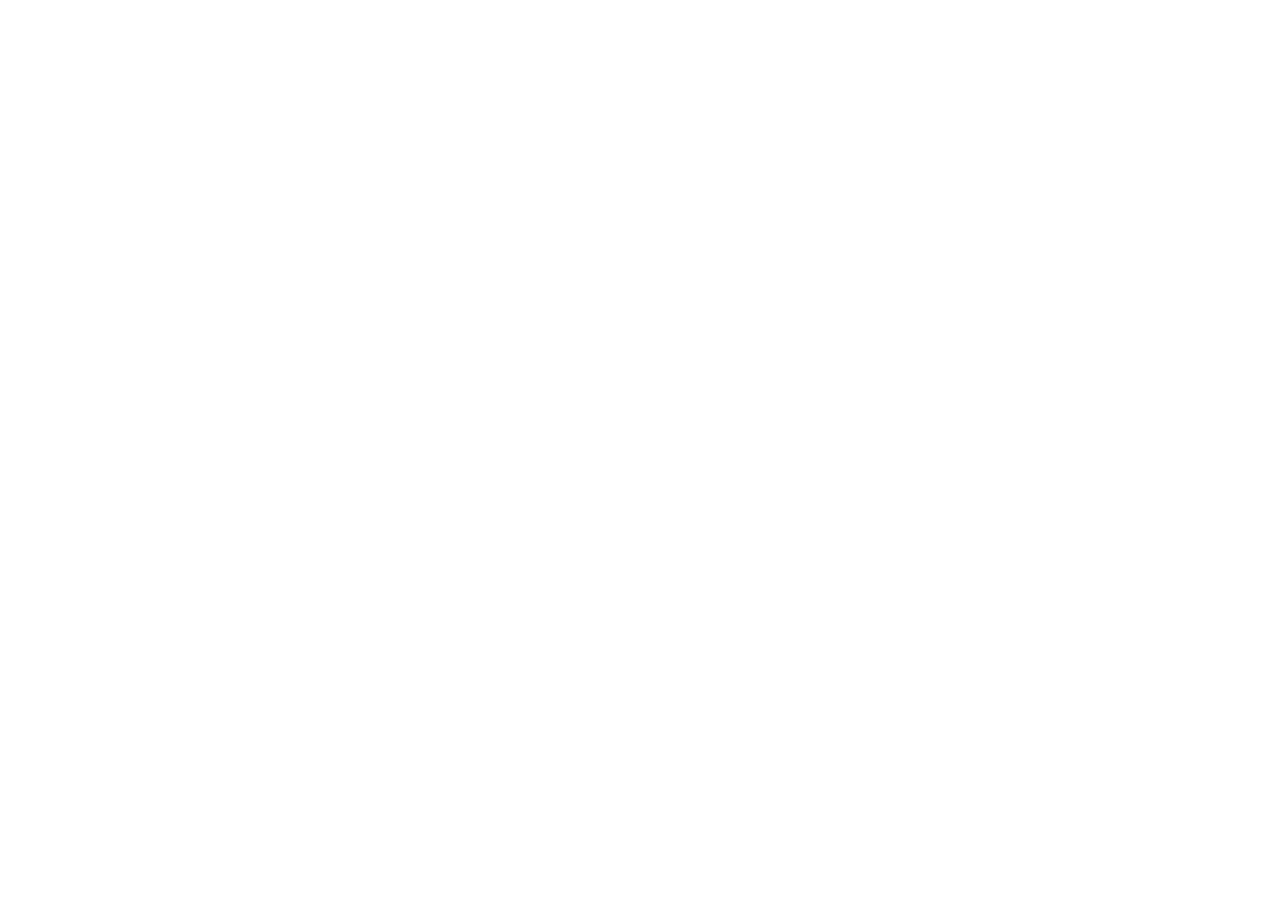
==== index.html @ 93d8f46b "Add files via upload" ====
<!DOCTYPE html>
<html>
<head>
  <!--
    If you are serving your web app in a path other than the root, change the
    href value below to reflect the base path you are serving from.

    The path provided below has to start and end with a slash "/" in order for
    it to work correctly.

    For more details:
    * https://developer.mozilla.org/en-US/docs/Web/HTML/Element/base

    This is a placeholder for base href that will be replaced by the value of
    the `--base-href` argument provided to `flutter build`.
  -->
  <base href="/">

  <meta charset="UTF-8">
  <meta content="IE=Edge" http-equiv="X-UA-Compatible">
  <meta name="description" content="A new Flutter project.">

  <!-- iOS meta tags & icons -->
  <meta name="apple-mobile-web-app-capable" content="yes">
  <meta name="apple-mobile-web-app-status-bar-style" content="black">
  <meta name="apple-mobile-web-app-title" content="website">
  <link rel="apple-touch-icon" href="icons/Icon-192.png">

  <!-- Favicon -->
  <link rel="icon" type="image/png" href="favicon.png"/>

  <title>website</title>
  <link rel="manifest" href="manifest.json">
</head>
<body>
  <script src="flutter_bootstrap.js" async></script>
</body>
</html>
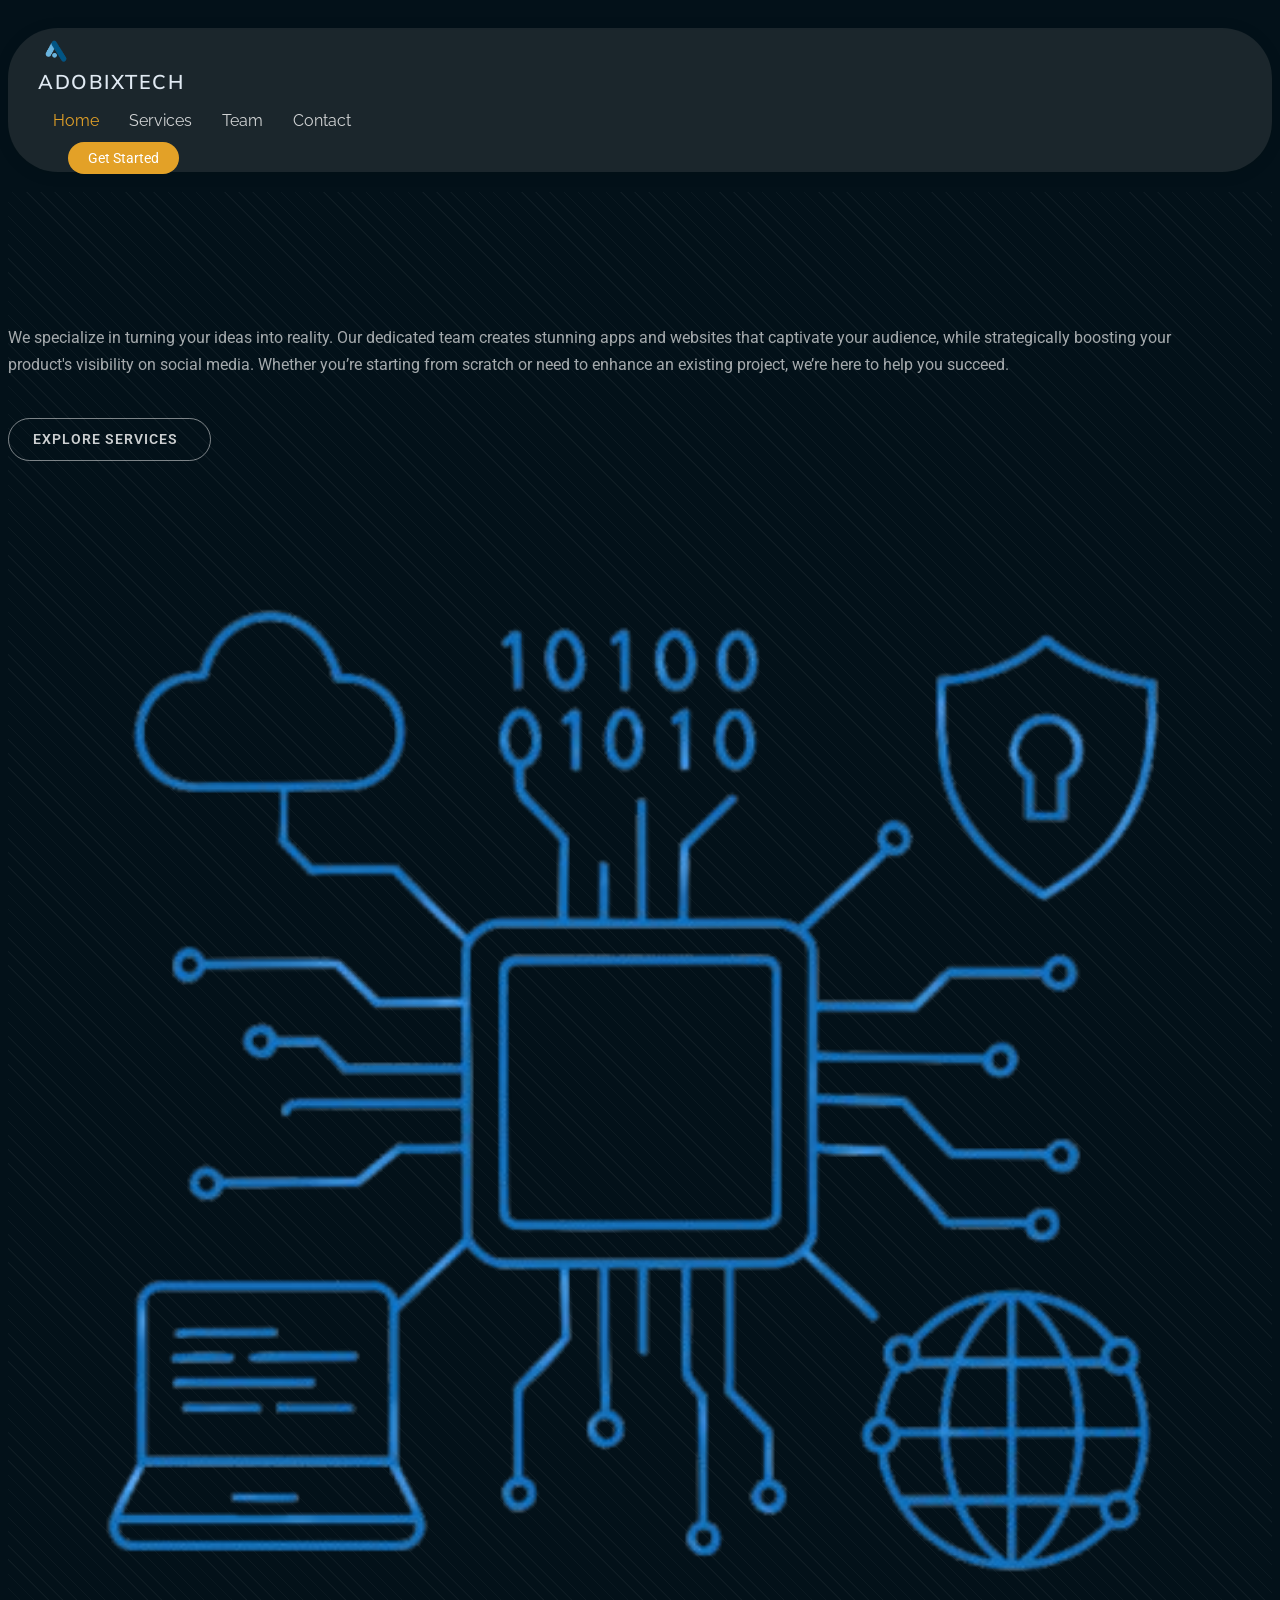
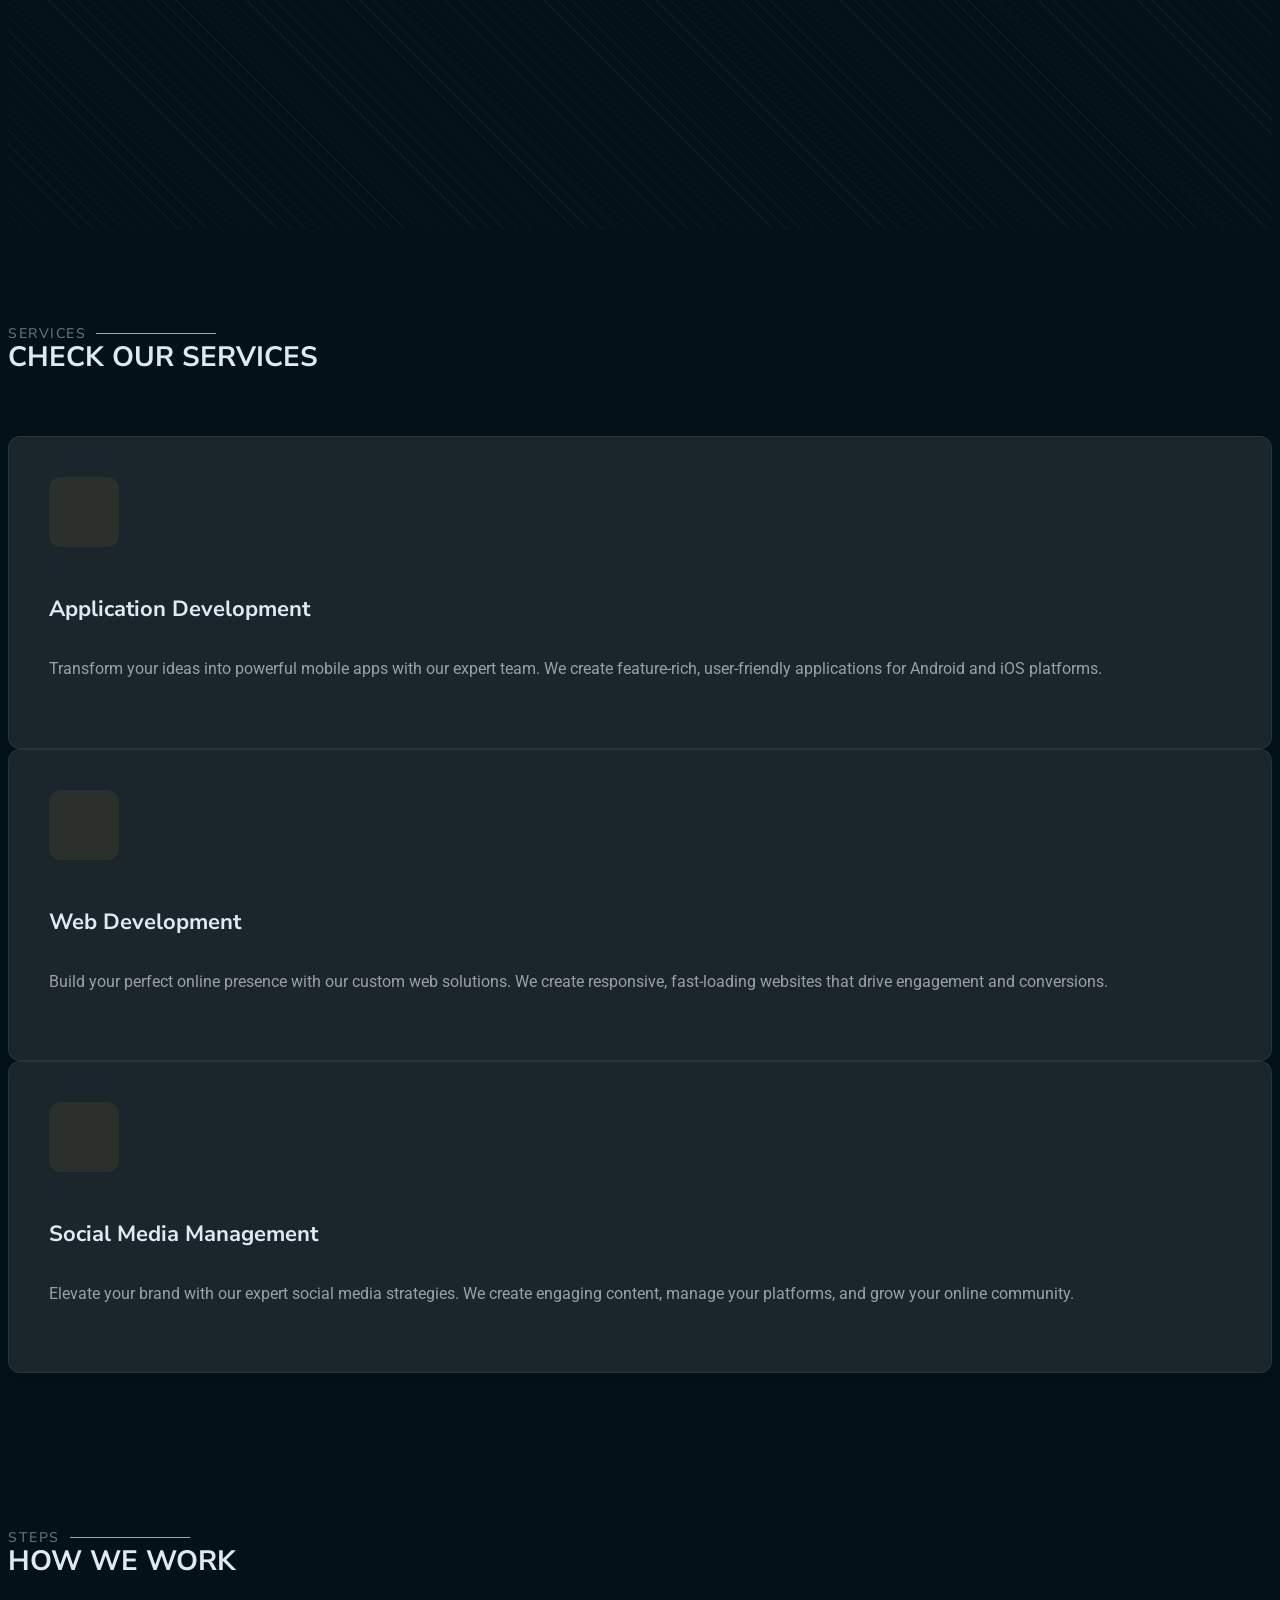
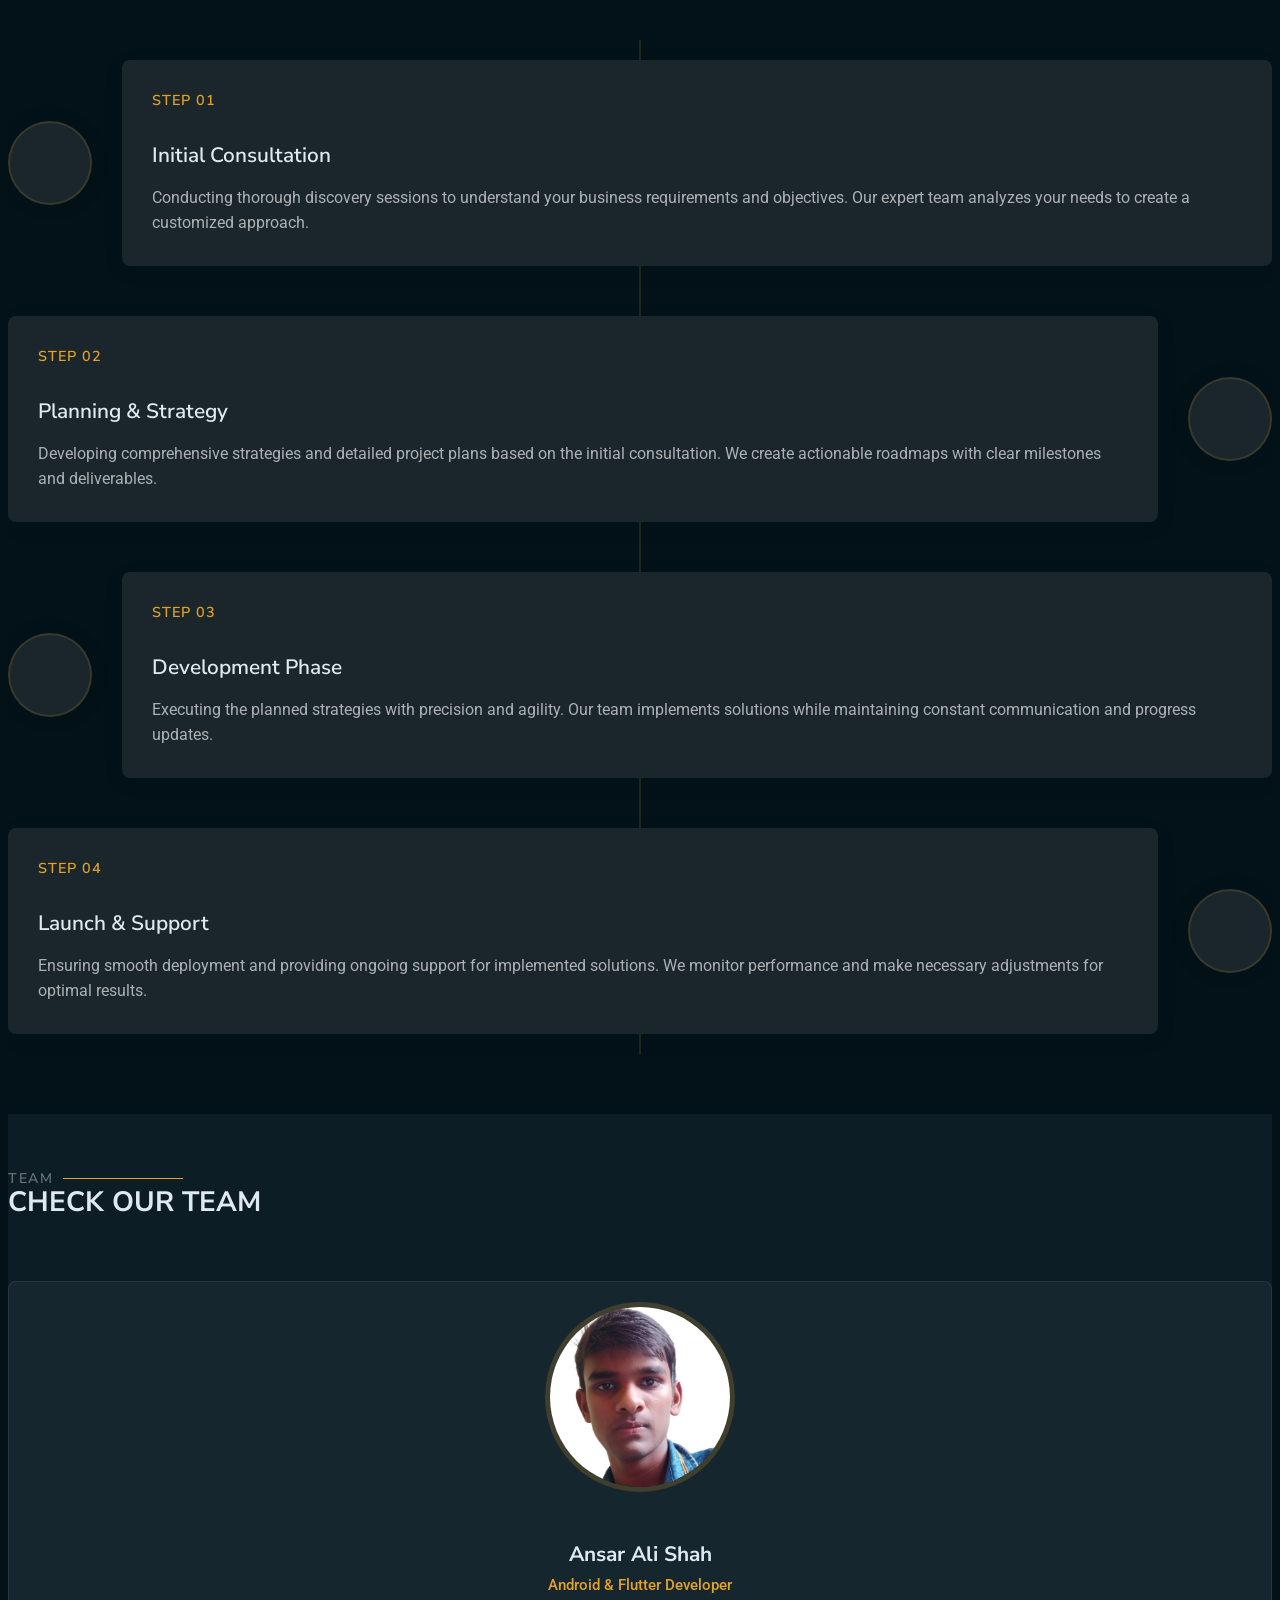
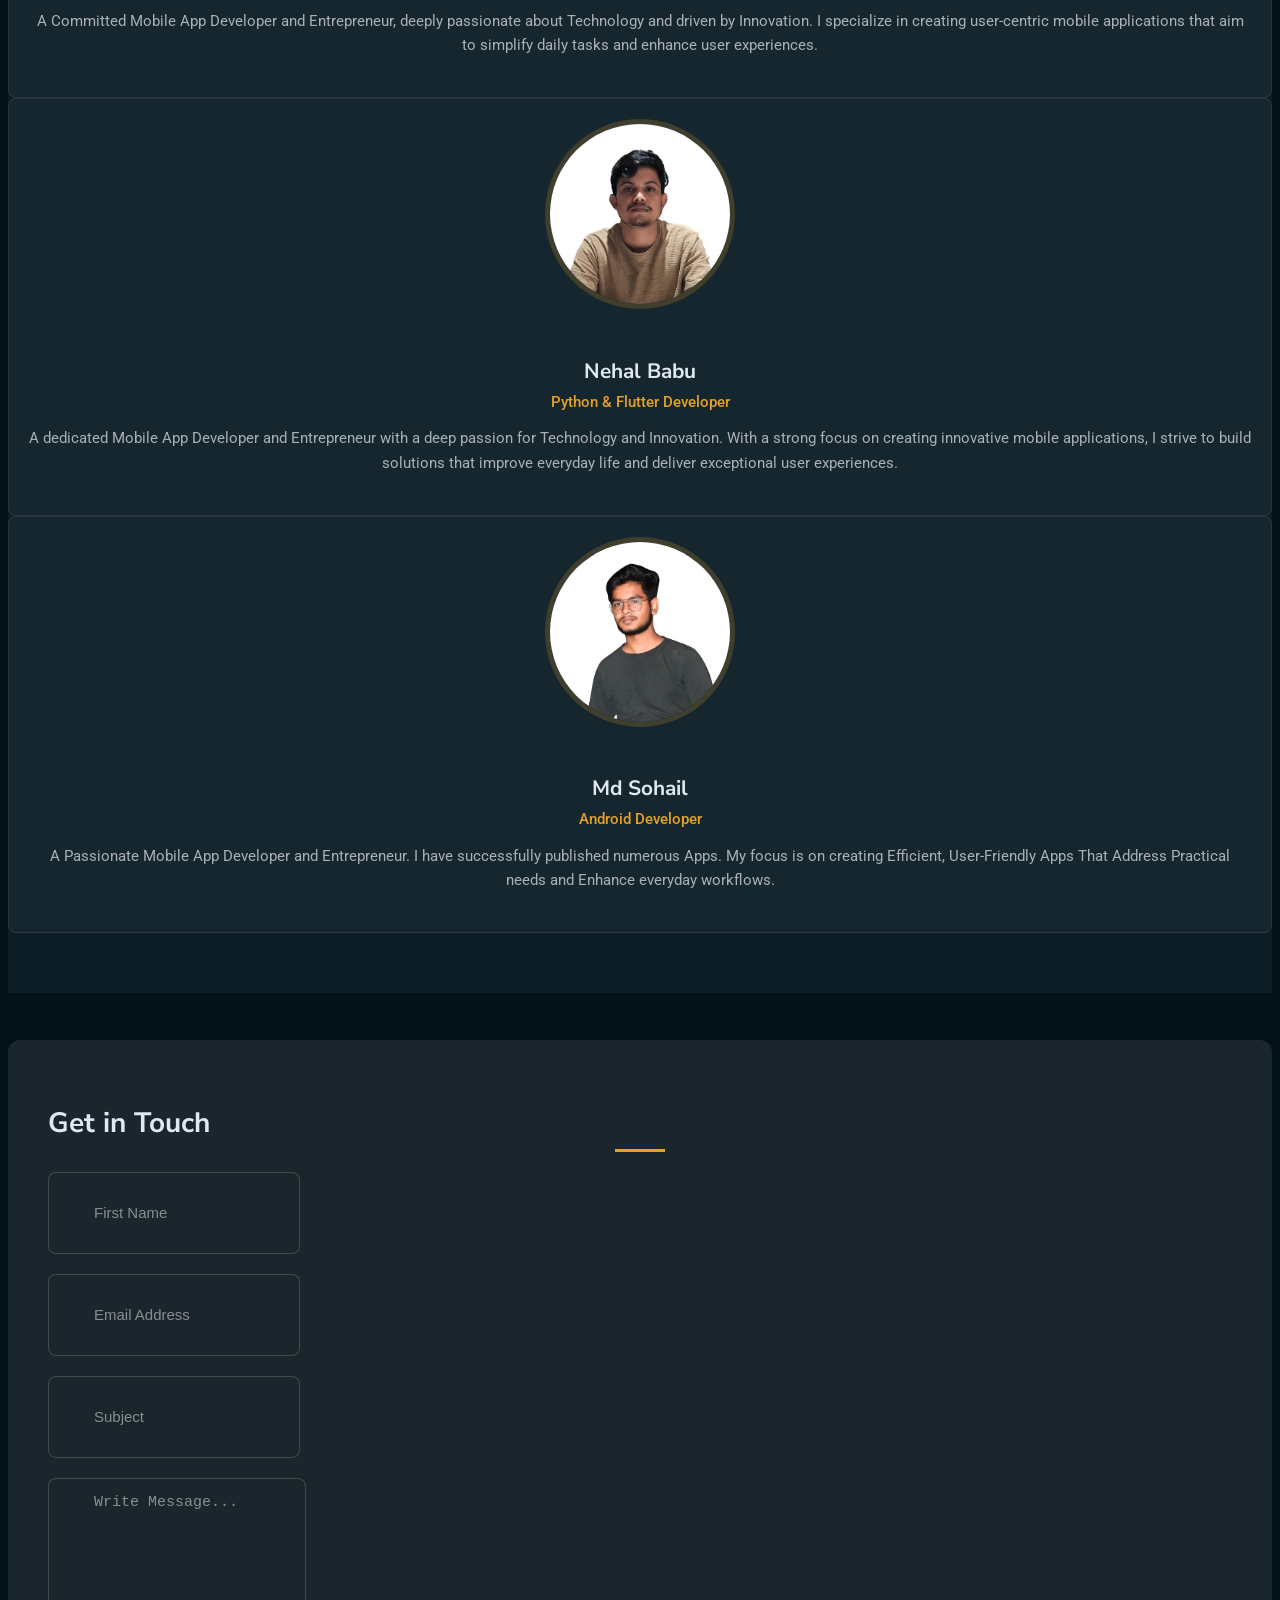
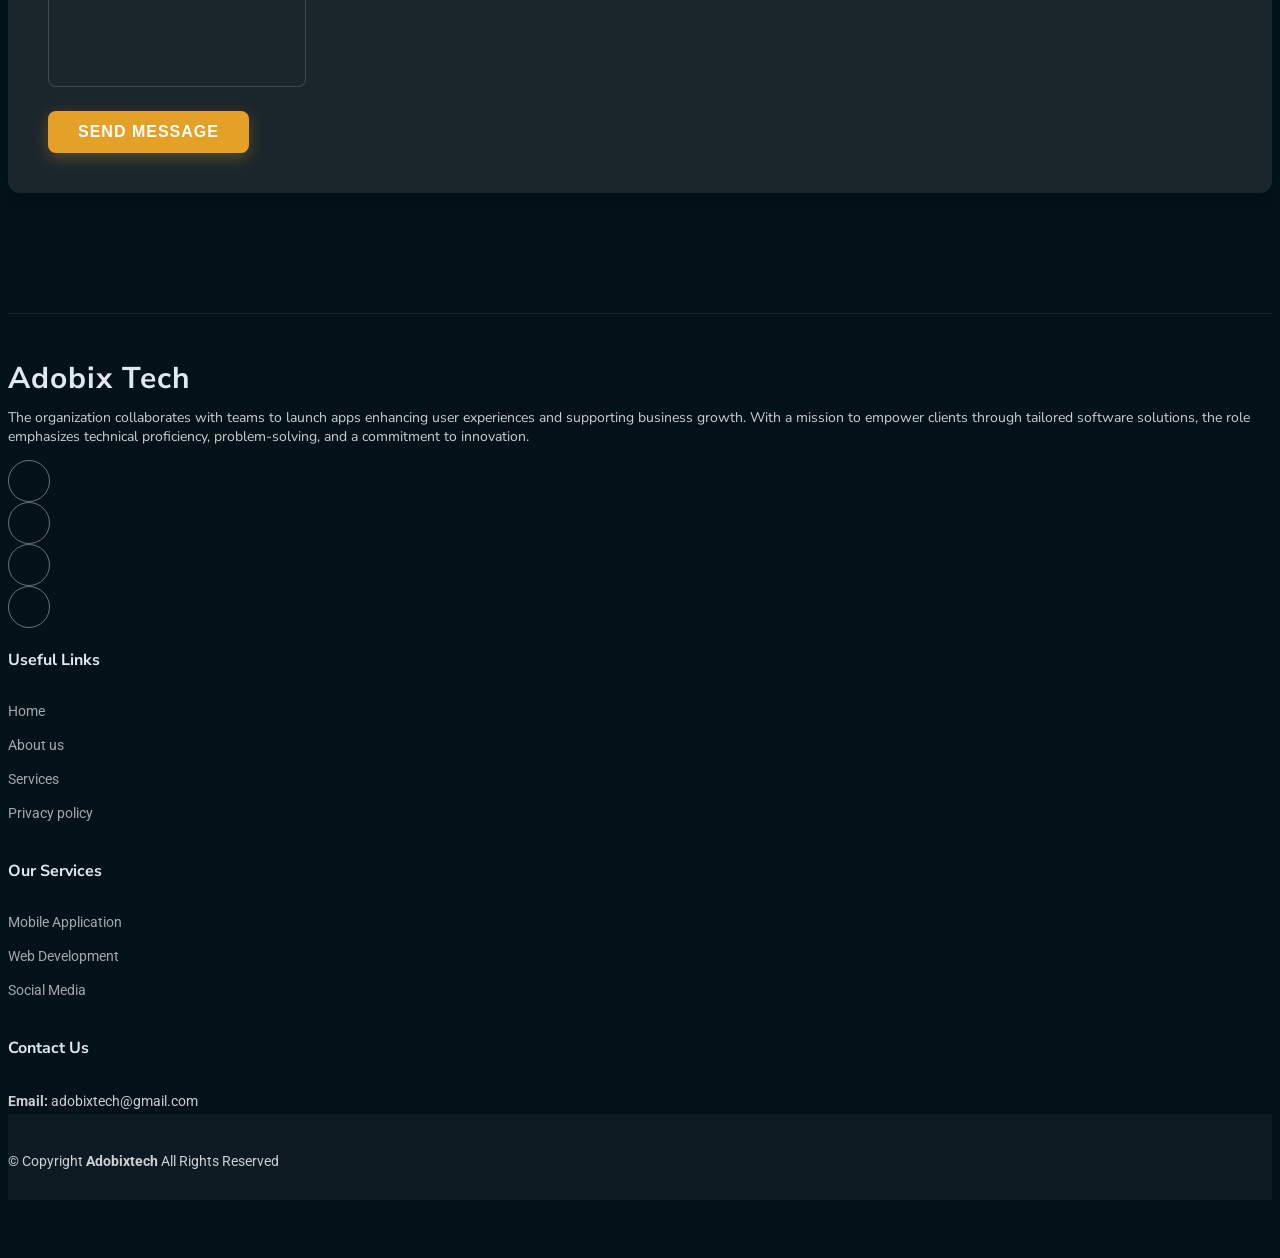
==== commit 8e0fdf0a: "Add files via upload" ====
--- a/index.html
+++ b/index.html
@@ -1,38 +1,400 @@
-<!DOCTYPE html>
-<html>
-<head>
-  <!--
-    If you are serving your web app in a path other than the root, change the
-    href value below to reflect the base path you are serving from.
-
-    The path provided below has to start and end with a slash "/" in order for
-    it to work correctly.
-
-    For more details:
-    * https://developer.mozilla.org/en-US/docs/Web/HTML/Element/base
-
-    This is a placeholder for base href that will be replaced by the value of
-    the `--base-href` argument provided to `flutter build`.
-  -->
-  <base href="/">
-
-  <meta charset="UTF-8">
-  <meta content="IE=Edge" http-equiv="X-UA-Compatible">
-  <meta name="description" content="A new Flutter project.">
-
-  <!-- iOS meta tags & icons -->
-  <meta name="apple-mobile-web-app-capable" content="yes">
-  <meta name="apple-mobile-web-app-status-bar-style" content="black">
-  <meta name="apple-mobile-web-app-title" content="website">
-  <link rel="apple-touch-icon" href="icons/Icon-192.png">
-
-  <!-- Favicon -->
-  <link rel="icon" type="image/png" href="favicon.png"/>
-
-  <title>website</title>
-  <link rel="manifest" href="manifest.json">
-</head>
-<body>
-  <script src="flutter_bootstrap.js" async></script>
-</body>
-</html>
+<!DOCTYPE html>
+<html lang="en">
+
+    <head>
+      <meta charset="utf-8">
+      <meta content="width=device-width, initial-scale=1.0" name="viewport">
+      <title>Index - Strategy Bootstrap Template</title>
+      <meta name="description" content="">
+      <meta name="keywords" content="">
+
+      <!-- Fonts -->
+      <link href="https://fonts.googleapis.com" rel="preconnect">
+      <link href="https://fonts.gstatic.com" rel="preconnect" crossorigin>
+      <link href="https://fonts.googleapis.com/css2?family=Roboto:ital,wght@0,100;0,300;0,400;0,500;0,700;0,900;1,100;1,300;1,400;1,500;1,700;1,900&family=Raleway:ital,wght@0,100;0,200;0,300;0,400;0,500;0,600;0,700;0,800;0,900;1,100;1,200;1,300;1,400;1,500;1,600;1,700;1,800;1,900&family=Nunito+Sans:ital,wght@0,200;0,300;0,400;0,600;0,700;0,800;0,900;1,200;1,300;1,400;1,600;1,700;1,800;1,900&display=swap" rel="stylesheet">
+
+      <!-- Vendor CSS Files -->
+      <link href="assets/vendor/bootstrap/css/bootstrap.min.css" rel="stylesheet">
+      <link href="assets/vendor/bootstrap-icons/bootstrap-icons.css" rel="stylesheet">
+      <link href="assets/vendor/aos/aos.css" rel="stylesheet">
+      <link href="assets/vendor/swiper/swiper-bundle.min.css" rel="stylesheet">
+      <link href="assets/vendor/glightbox/css/glightbox.min.css" rel="stylesheet">
+      <link href="assets/css/main.css" rel="stylesheet">
+
+    </head>
+
+    <body class="index-page">
+
+      <header id="header" class="header d-flex align-items-center fixed-top">
+          <div class="header-container container-fluid container-xl position-relative d-flex align-items-center justify-content-between">
+              <a href="index.html" class="logo d-flex align-items-center me-auto me-xl-0">
+                <!-- Uncomment the line below if you also wish to use an image logo -->
+                <img src="assets/img/logo.png" alt="">
+                <h1 class="sitename">Adobixtech</h1>
+              </a>
+              <nav id="navmenu" class="navmenu">
+                <ul>
+                  <li><a href="#hero" class="active">Home</a></li>
+                  <li><a href="#services">Services</a></li>
+                  <li><a href="#team">Team</a></li>
+                  <li><a href="#contact">Contact</a></li>
+                </ul>
+                <i class="mobile-nav-toggle d-xl-none bi bi-list"></i>
+              </nav>
+              <a class="btn-getstarted" href="#about">Get Started</a>
+          </div>
+      </header>
+
+      <main class="main">
+        <!-- Hero Section -->
+        <section id="hero" class="hero section">
+            <div class="container">
+              <div class="row">
+                <div class="col-lg-7 content-col" data-aos="fade-up">
+                  <div class="content">
+                    <div class="main-heading">
+                      <h1></h1>
+                    </div>
+                    <!--<div class="divider"></div>-->
+                    <div class="description">
+                      <p>We specialize in turning your ideas into reality. Our dedicated team creates stunning apps and websites that captivate your audience, while strategically boosting your product's visibility on social media. Whether you’re starting from scratch or need to enhance an existing project, we’re here to help you succeed.</p>
+                    </div>
+                    <div class="cta-button">
+                      <a href="#services" class="btn">
+                        <span>EXPLORE SERVICES</span>
+                        <i class="bi bi-arrow-right"></i>
+                      </a> 
+                    </div>  
+                  </div> 
+                </div>
+                <div class="col-lg-5" data-aos="zoom-out">
+                  <div class="visual-content">
+                    <div class="fluid-shape">
+                      <img src="assets/img/abstract/abstract-1.png" alt="Abstract Fluid Shape" class="fluid-img">
+                    </div>           
+                  </div>
+                </div>
+              </div>
+            </div>
+        </section><!-- /Hero Section -->
+
+        <!-- Start Services Section -->
+        <section id="services" class="services section">
+            <!-- Section Title -->
+            <div class="container section-title" data-aos="fade-up">
+              <h2>Services</h2>
+              <div><span>Check Our</span> <span class="description-title">Services</span></div>
+            </div><!-- End Section Title -->
+            <div class="container" data-aos="fade-up" data-aos-delay="100">
+              <div class="container">
+                <div class="row justify-content-center">
+                  <div class="col-lg-4 col-md-6" data-aos="fade-up" data-aos-delay="100">
+                    <div class="service-card">
+                      <div class="service-icon">
+                        <i class="bi bi-code-slash"></i>
+                      </div>
+                      <h3>
+                        <a href="#">Application Development</a>
+                      </h3>
+                      <p>Transform your ideas into powerful mobile apps with our expert team. We create feature-rich, user-friendly applications for Android and iOS platforms.</p>
+                
+                    </div>
+                  </div>
+
+                  <div class="col-lg-4 col-md-6" data-aos="fade-up" data-aos-delay="200">
+                    <div class="service-card">
+                      <div class="service-icon">
+                        <i class="bi bi-globe"></i>
+                      </div>
+                      <h3>
+                        <a href="#">Web Development</a>
+                      </h3>
+                      <p>Build your perfect online presence with our custom web solutions. We create responsive, fast-loading websites that drive engagement and conversions.</p>
+
+                    </div>
+                  </div>
+
+                  <div class="col-lg-4 col-md-6" data-aos="fade-up" data-aos-delay="300">
+                    <div class="service-card">
+                      <div class="service-icon">
+                        <i class="bi bi-megaphone"></i>
+                      </div>
+                      <h3>
+                        <a href="#">Social Media Management</a>
+                      </h3>
+                      <p>Elevate your brand with our expert social media strategies. We create engaging content, manage your platforms, and grow your online community.</p>
+                    
+                    </div>
+                  </div>
+                </div>
+              </div>
+            </div>
+        </section><!-- END /Services Section -->
+        
+        <section id="steps" class="steps section">
+          <!--How we Work Section Title -->
+              <div class="container section-title" data-aos="fade-up">
+                <h2>Steps</h2>
+                <div><span>How we</span> <span class="description-title">Work</span></div>
+              </div><!-- End Section Title -->
+              <div class="container" data-aos="fade-up" data-aos-delay="100">
+                <div class="steps-wrapper">
+                  <div class="step-item" data-aos="fade-right" data-aos-delay="200">
+                    <div class="step-content">
+                      <div class="step-icon">
+                        <i class="bi bi-lightbulb"></i>
+                      </div>
+                      <div class="step-info">
+                        <span class="step-number">Step 01</span>
+                        <h3>Initial Consultation</h3>
+                        <p>Conducting thorough discovery sessions to understand your business requirements and objectives. Our expert team analyzes your needs to create a customized approach.</p>
+                      </div>
+                    </div>
+                  </div><!-- End Step Item -->
+
+                  <div class="step-item" data-aos="fade-left" data-aos-delay="300">
+                    <div class="step-content">
+                      <div class="step-icon">
+                        <i class="bi bi-gear"></i>
+                      </div>
+                      <div class="step-info">
+                        <span class="step-number">Step 02</span>
+                        <h3>Planning &amp; Strategy</h3>
+                        <p>Developing comprehensive strategies and detailed project plans based on the initial consultation. We create actionable roadmaps with clear milestones and deliverables.</p>
+                      </div>
+                    </div>
+                  </div><!-- End Step Item -->
+
+                  <div class="step-item" data-aos="fade-right" data-aos-delay="400">
+                    <div class="step-content">
+                      <div class="step-icon">
+                        <i class="bi bi-bar-chart"></i>
+                      </div>
+                      <div class="step-info">
+                        <span class="step-number">Step 03</span>
+                        <h3>Development Phase</h3>
+                        <p>Executing the planned strategies with precision and agility. Our team implements solutions while maintaining constant communication and progress updates.</p>
+                      </div>
+                    </div>
+                  </div><!-- End Step Item -->
+
+                  <div class="step-item" data-aos="fade-left" data-aos-delay="500">
+                    <div class="step-content">
+                      <div class="step-icon">
+                        <i class="bi bi-check2-circle"></i>
+                      </div>
+                      <div class="step-info">
+                        <span class="step-number">Step 04</span>
+                        <h3>Launch &amp; Support</h3>
+                        <p>Ensuring smooth deployment and providing ongoing support for implemented solutions. We monitor performance and make necessary adjustments for optimal results.</p>
+                      </div>
+                    </div>
+                  </div><!-- End Step Item -->
+
+                </div>
+
+              </div>
+        </section><!-- How we Work /Steps Section -->
+
+        <!-- Team Section -->
+        <section id="team" class="team section light-background">
+            <!-- Section Title -->
+            <div class="container section-title" data-aos="fade-up">
+              <h2>Team</h2>
+              <div><span>Check Our</span> <span class="description-title">Team</span></div>
+            </div><!-- End Section Title -->
+            <div class="container" data-aos="fade-up" data-aos-delay="100">
+                <div class="row gy-4 justify-content-center"> <!-- Added justify-content-center -->
+                  
+                  <!-- Team Member 1 -->
+                  <div class="col-lg-6" data-aos="fade-up" data-aos-delay="100">
+                    <div class="team-member">
+                      <div class="member-img">
+                        <img src="assets/img/person/ansar.jpeg" class="img-fluid" alt="Ansar Ali Shah" loading="lazy">
+                      </div>
+                      <div class="member-info">
+                        <h4>Ansar Ali Shah</h4>
+                        <span>Android & Flutter Developer</span>
+                        <p>A Committed Mobile App Developer and Entrepreneur, deeply passionate about Technology and driven by Innovation. I specialize in creating user-centric mobile applications that aim to simplify daily tasks and enhance user experiences.</p>
+                      
+                      </div>
+                    </div>
+                  </div><!-- End Team Member -->
+
+                  <!-- Team Member 2 -->
+                  <div class="col-lg-6" data-aos="fade-up" data-aos-delay="200">
+                    <div class="team-member">
+                      <div class="member-img">
+                        <img src="assets/img/person/nihal.jpeg" class="img-fluid" alt="Nehal Babu" loading="lazy">
+                      </div>
+                      <div class="member-info">
+                        <h4>Nehal Babu</h4>
+                        <span>Python & Flutter Developer</span>
+                        <p>A dedicated Mobile App Developer and Entrepreneur with a deep passion for Technology and Innovation. With a strong focus on creating innovative mobile applications, I strive to build solutions that improve everyday life and deliver exceptional user experiences.</p>
+                    
+                      </div>
+                    </div>
+                  </div><!-- End Team Member -->
+
+                  <!-- Team Member 3 -->
+                  <div class="col-lg-6" data-aos="fade-up" data-aos-delay="300">
+                    <div class="team-member">
+                      <div class="member-img">
+                        <img src="assets/img/person/sohil.jpeg" class="img-fluid" alt="Md Sohail" loading="lazy">
+                      </div>
+                      <div class="member-info">
+                        <h4>Md Sohail</h4>
+                        <span>Android Developer</span>
+                        <p>A Passionate Mobile App Developer and Entrepreneur. I have successfully published numerous Apps. My focus is on creating Efficient, User-Friendly Apps That Address Practical needs and Enhance everyday workflows.</p>
+                      
+                      </div>
+                    </div>
+                  </div><!-- End Team Member -->
+                  
+                </div>
+            </div>
+        </section><!-- /Team Section -->
+
+        <!-- Contact Section -->
+        <section id="contact" class="contact section">
+        <!-- Section Title -->
+            <div class="container section-title" data-aos="fade-up">
+            
+            </div><!-- End Section Title -->
+            <!-- Contact Form Section (Overlapping) -->
+            <div class="container form-container-overlap" style="padding-top: 77px;">
+              <div class="row justify-content-center" data-aos="fade-up" data-aos-delay="300">
+                <div class="col-lg-10">
+                  <div class="contact-form-wrapper">
+                    <h2 class="text-center mb-4">Get in Touch</h2>
+
+                    <form action="forms/contact.php" method="post" class="php-email-form">
+                      <div class="row g-3">
+                        <div class="col-md-6">
+                          <div class="form-group">
+                            <div class="input-with-icon">
+                              <i class="bi bi-person"></i>
+                              <input type="text" class="form-control" name="name" placeholder="First Name" required="">
+                            </div>
+                          </div>
+                        </div>
+
+                        <div class="col-md-6">
+                          <div class="form-group">
+                            <div class="input-with-icon">
+                              <i class="bi bi-envelope"></i>
+                              <input type="email" class="form-control" name="email" placeholder="Email Address" required="">
+                            </div>
+                          </div>
+                        </div>
+
+                        <div class="col-md-12">
+                          <div class="form-group">
+                            <div class="input-with-icon">
+                              <i class="bi bi-text-left"></i>
+                              <input type="text" class="form-control" name="sbject" placeholder="Subject" required="">
+                            </div>
+                          </div>
+                        </div>
+
+                        <div class="col-12">
+                          <div class="form-group">
+                            <div class="input-with-icon">
+                              <i class="bi bi-chat-dots message-icon"></i>
+                              <textarea class="form-control" name="message" placeholder="Write Message..." style="height: 180px" required=""></textarea>
+                            </div>
+                          </div>
+                        </div>
+
+                        <div class="col-12">
+                          <div class="loading">Loading</div>
+                          <div class="error-message"></div>
+                          <div class="sent-message">Your message has been sent. Thank you!</div>
+                        </div>
+
+                        <div class="col-12 text-center">
+                          <button type="submit" class="btn btn-primary btn-submit">SEND MESSAGE</button>
+                        </div>
+                      </div>
+                    </form>
+                  </div>
+                </div>
+              </div>
+
+            </div>
+        </section><!-- /Contact Section -->
+      </main>
+
+
+      <footer id="footer" class="footer">
+          <div class="container footer-top">
+            <div class="row gy-4">
+              <div class="col-lg-5 col-md-12 footer-about">
+                <a href="index.html" class="logo d-flex align-items-center">
+                  <span class="sitename">Adobix Tech</span>
+                </a>
+                <p>The organization collaborates with teams to launch apps enhancing user experiences and supporting business growth. With a mission to empower clients through tailored software solutions, the role emphasizes technical proficiency, problem-solving, and a commitment to innovation.</p>
+                <div class="social-links d-flex mt-4">
+                  <a href="https://x.com/adobixtech" target ="blank"><i class="bi bi-twitter-x"></i></a>
+                  <a href="" target ="blank"><i class="bi bi-facebook" ></i></a>
+                  <a href="https://www.instagram.com/adobixtech" target ="blank"><i class="bi bi-instagram"></i></a>
+                  <a href="https://www.linkedin.com/in/adobix-tech" target ="blank"><i class="bi bi-linkedin"></i></a>
+                </div>
+              </div>
+
+              <div class="col-lg-2 col-6 footer-links">
+                <h4>Useful Links</h4>
+                <ul>
+                  <li><a href="#">Home</a></li>
+                  <li><a href="#">About us</a></li>
+                  <li><a href="#">Services</a></li>
+                  <!--<li><a href="#">Terms of service</a></li>-->
+                  <li><a href="#">Privacy policy</a></li>
+                </ul>
+              </div>
+
+              <div class="col-lg-2 col-6 footer-links">
+                <h4>Our Services</h4>
+                <ul>
+                  <li><a href="#">Mobile Application</a></li>
+                  <li><a href="#">Web Development</a></li>
+                  <li><a href="#">Social Media</a></li>
+                  <!--<li><a href="#">Marketing</a></li>-->
+                  <!--<li><a href="#">Graphic Design</a></li>-->
+                </ul>
+              </div> 
+
+              <div class="col-lg-3 col-md-12 footer-contact text-center text-md-start">
+                <h4>Contact Us</h4>
+                <!-- <p class="mt-4"><strong>Phone:</strong> <span>+91 9576338282</span></p> -->
+                <p><strong>Email:</strong> <span>adobixtech@gmail.com</span></p>
+              </div>
+
+            </div>
+          </div>
+          <div class="container copyright text-center mt-4">
+            <p>© <span>Copyright</span> <strong class="px-1 sitename">Adobixtech</strong> <span>All Rights Reserved</span></p>
+            <div class="credits">
+          
+            </div>
+          </div>
+      </footer>
+
+      <!-- Scroll Top -->
+      <a href="#" id="scroll-top" class="scroll-top d-flex align-items-center justify-content-center"><i class="bi bi-arrow-up-short"></i></a>
+
+      <!-- Vendor JS Files -->
+      <script src="assets/vendor/bootstrap/js/bootstrap.bundle.min.js"></script>
+      <script src="assets/vendor/php-email-form/validate.js"></script>
+      <script src="assets/vendor/aos/aos.js"></script>
+      <script src="assets/vendor/swiper/swiper-bundle.min.js"></script>
+      <script src="assets/vendor/glightbox/js/glightbox.min.js"></script>
+      <script src="assets/vendor/imagesloaded/imagesloaded.pkgd.min.js"></script>
+      <script src="assets/vendor/isotope-layout/isotope.pkgd.min.js"></script>
+
+      <!-- Main JS File -->
+      <script src="assets/js/main.js"></script>
+
+    </body>
+
+</html>
--- a/assets/css/main.css
+++ b/assets/css/main.css
@@ -0,0 +1,4020 @@
+/**
+* Template Name: Strategy
+* Template URL: https://bootstrapmade.com/strategy-bootstrap-agency-template/
+* Updated: May 09 2025 with Bootstrap v5.3.6
+* Author: BootstrapMade.com
+* License: https://bootstrapmade.com/license/
+*/
+
+/*--------------------------------------------------------------
+# Font & Color Variables
+# Help: https://bootstrapmade.com/color-system/
+--------------------------------------------------------------*/
+/* Fonts */
+:root {
+  --default-font: "Roboto",  system-ui, -apple-system, "Segoe UI", Roboto, "Helvetica Neue", Arial, "Noto Sans", "Liberation Sans", sans-serif, "Apple Color Emoji", "Segoe UI Emoji", "Segoe UI Symbol", "Noto Color Emoji";
+  --heading-font: "Nunito Sans",  sans-serif;
+  --nav-font: "Raleway",  sans-serif;
+}
+
+/* Global Colors - The following color variables are used throughout the website. Updating them here will change the color scheme of the entire website */
+:root { 
+  --background-color: #031119; /* Background color for the entire website, including individual sections */
+  --default-color: rgba(255, 255, 255, 0.8); /* Default color used for the majority of the text content across the entire website */
+  --heading-color: #e0e9f2; /* Color for headings, subheadings and title throughout the website */
+  --accent-color: #e3a127; /* Accent color that represents your brand on the website. It's used for buttons, links, and other elements that need to stand out */
+  --surface-color: #1b262c; /* The surface color is used as a background of boxed elements within sections, such as cards, icon boxes, or other elements that require a visual separation from the global background. */
+  --contrast-color: #ffffff; /* Contrast color for text, ensuring readability against backgrounds of accent, heading, or default colors. */
+}
+
+/* Nav Menu Colors - The following color variables are used specifically for the navigation menu. They are separate from the global colors to allow for more customization options */
+:root {
+  --nav-color: rgba(255, 255, 255, 0.8);  /* The default color of the main navmenu links */
+  --nav-hover-color: #e3a127; /* Applied to main navmenu links when they are hovered over or active */
+  --nav-mobile-background-color: #29343a; /* Used as the background color for mobile navigation menu */
+  --nav-dropdown-background-color: #29343a; /* Used as the background color for dropdown items that appear when hovering over primary navigation items */
+  --nav-dropdown-color: rgba(255, 255, 255, 0.8); /* Used for navigation links of the dropdown items in the navigation menu. */
+  --nav-dropdown-hover-color: #e3a127; /* Similar to --nav-hover-color, this color is applied to dropdown navigation links when they are hovered over. */
+}
+
+/* Color Presets - These classes override global colors when applied to any section or element, providing reuse of the sam color scheme. */
+
+.light-background {
+  --background-color: #0d1d26;
+  --surface-color: #16262f;
+}
+
+.dark-background {
+  --background-color: #060606;
+  --default-color: #ffffff;
+  --heading-color: #ffffff;
+  --surface-color: #252525;
+  --contrast-color: #ffffff;
+}
+
+/* Smooth scroll */
+:root {
+  scroll-behavior: smooth;
+}
+
+/*--------------------------------------------------------------
+# General Styling & Shared Classes
+--------------------------------------------------------------*/
+body {
+  color: var(--default-color);
+  background-color: var(--background-color);
+  font-family: var(--default-font);
+}
+
+a {
+  color: var(--accent-color);
+  text-decoration: none;
+  transition: 0.3s;
+}
+
+a:hover {
+  color: color-mix(in srgb, var(--accent-color), transparent 25%);
+  text-decoration: none;
+}
+
+h1,
+h2,
+h3,
+h4,
+h5,
+h6 {
+  color: var(--heading-color);
+  font-family: var(--heading-font);
+}
+
+/* PHP Email Form Messages
+------------------------------*/
+.php-email-form .error-message {
+  display: none;
+  background: #df1529;
+  color: #ffffff;
+  text-align: left;
+  padding: 15px;
+  margin-bottom: 24px;
+  font-weight: 600;
+}
+
+.php-email-form .sent-message {
+  display: none;
+  color: #ffffff;
+  background: #059652;
+  text-align: center;
+  padding: 15px;
+  margin-bottom: 24px;
+  font-weight: 600;
+}
+
+.php-email-form .loading {
+  display: none;
+  background: var(--surface-color);
+  text-align: center;
+  padding: 15px;
+  margin-bottom: 24px;
+}
+
+.php-email-form .loading:before {
+  content: "";
+  display: inline-block;
+  border-radius: 50%;
+  width: 24px;
+  height: 24px;
+  margin: 0 10px -6px 0;
+  border: 3px solid var(--accent-color);
+  border-top-color: var(--surface-color);
+  animation: php-email-form-loading 1s linear infinite;
+}
+
+@keyframes php-email-form-loading {
+  0% {
+    transform: rotate(0deg);
+  }
+
+  100% {
+    transform: rotate(360deg);
+  }
+}
+
+/*--------------------------------------------------------------
+# Global Header
+--------------------------------------------------------------*/
+.header {
+  --background-color: rgba(255, 255, 255, 0);
+  color: var(--default-color);
+  background-color: var(--background-color);
+  padding: 20px 0;
+  transition: all 0.5s;
+  z-index: 997;
+}
+
+.header .header-container {
+  background: var(--surface-color);
+  border-radius: 50px;
+  padding: 5px 25px 5px 30px;
+  box-shadow: 0px 2px 15px rgba(0, 0, 0, 0.1);
+}
+
+.header .logo {
+  line-height: 1;
+}
+
+.header .logo img {
+  max-height: 36px;
+  margin-right: 8px;
+}
+
+.header .logo h1 {
+  font-size: 20px;
+  margin: 0;
+  font-weight: 600;
+  text-transform: uppercase;
+  letter-spacing: 1.5px;
+  color: var(--heading-color);
+}
+
+.header .btn-getstarted,
+.header .btn-getstarted:focus {
+  color: var(--contrast-color);
+  background: var(--accent-color);
+  font-size: 14px;
+  padding: 8px 20px;
+  margin: 0 0 0 30px;
+  border-radius: 50px;
+  transition: 0.3s;
+}
+
+.header .btn-getstarted:hover,
+.header .btn-getstarted:focus:hover {
+  color: var(--contrast-color);
+  background: color-mix(in srgb, var(--accent-color), transparent 15%);
+}
+
+@media (max-width: 1200px) {
+  .header {
+    padding-top: 10px;
+  }
+
+  .header .header-container {
+    margin-left: 10px;
+    margin-right: 10px;
+    padding: 10px 5px 10px 15px;
+  }
+
+  .header .logo {
+    order: 1;
+  }
+
+  .header .btn-getstarted {
+    order: 2;
+    margin: 0 10px 0 0;
+    padding: 6px 15px;
+  }
+
+  .header .navmenu {
+    order: 3;
+  }
+}
+
+/*--------------------------------------------------------------
+# Navigation Menu
+--------------------------------------------------------------*/
+/* Navmenu - Desktop */
+@media (min-width: 1200px) {
+  .navmenu {
+    padding: 0;
+  }
+
+  .navmenu ul {
+    margin: 0;
+    padding: 0;
+    display: flex;
+    list-style: none;
+    align-items: center;
+  }
+
+  .navmenu li {
+    position: relative;
+  }
+
+  .navmenu a,
+  .navmenu a:focus {
+    color: var(--nav-color);
+    padding: 18px 15px;
+    font-size: 16px;
+    font-family: var(--nav-font);
+    font-weight: 400;
+    display: flex;
+    align-items: center;
+    justify-content: space-between;
+    white-space: nowrap;
+    transition: 0.3s;
+  }
+
+  .navmenu a i,
+  .navmenu a:focus i {
+    font-size: 12px;
+    line-height: 0;
+    margin-left: 5px;
+    transition: 0.3s;
+  }
+
+  .navmenu li:last-child a {
+    padding-right: 0;
+  }
+
+  .navmenu li:hover>a,
+  .navmenu .active,
+  .navmenu .active:focus {
+    color: var(--nav-hover-color);
+  }
+
+  .navmenu .dropdown ul {
+    margin: 0;
+    padding: 10px 0;
+    background: var(--nav-dropdown-background-color);
+    display: block;
+    position: absolute;
+    visibility: hidden;
+    left: 14px;
+    top: 130%;
+    opacity: 0;
+    transition: 0.3s;
+    border-radius: 4px;
+    z-index: 99;
+    box-shadow: 0px 0px 30px rgba(0, 0, 0, 0.1);
+  }
+
+  .navmenu .dropdown ul li {
+    min-width: 200px;
+  }
+
+  .navmenu .dropdown ul a {
+    padding: 10px 20px;
+    font-size: 15px;
+    text-transform: none;
+    color: var(--nav-dropdown-color);
+  }
+
+  .navmenu .dropdown ul a i {
+    font-size: 12px;
+  }
+
+  .navmenu .dropdown ul a:hover,
+  .navmenu .dropdown ul .active:hover,
+  .navmenu .dropdown ul li:hover>a {
+    color: var(--nav-dropdown-hover-color);
+  }
+
+  .navmenu .dropdown:hover>ul {
+    opacity: 1;
+    top: 100%;
+    visibility: visible;
+  }
+
+  .navmenu .dropdown .dropdown ul {
+    top: 0;
+    left: -90%;
+    visibility: hidden;
+  }
+
+  .navmenu .dropdown .dropdown:hover>ul {
+    opacity: 1;
+    top: 0;
+    left: -100%;
+    visibility: visible;
+  }
+}
+
+/* Navmenu - Mobile */
+@media (max-width: 1199px) {
+  .mobile-nav-toggle {
+    color: var(--nav-color);
+    font-size: 28px;
+    line-height: 0;
+    margin-right: 10px;
+    cursor: pointer;
+    transition: color 0.3s;
+  }
+
+  .navmenu {
+    padding: 0;
+    z-index: 9997;
+  }
+
+  .navmenu ul {
+    display: none;
+    list-style: none;
+    position: absolute;
+    inset: 60px 20px 20px 20px;
+    padding: 10px 0;
+    margin: 0;
+    border-radius: 6px;
+    background-color: var(--nav-mobile-background-color);
+    overflow-y: auto;
+    transition: 0.3s;
+    z-index: 9998;
+    box-shadow: 0px 0px 30px rgba(0, 0, 0, 0.1);
+  }
+
+  .navmenu a,
+  .navmenu a:focus {
+    color: var(--nav-dropdown-color);
+    padding: 10px 20px;
+    font-family: var(--nav-font);
+    font-size: 17px;
+    font-weight: 500;
+    display: flex;
+    align-items: center;
+    justify-content: space-between;
+    white-space: nowrap;
+    transition: 0.3s;
+  }
+
+  .navmenu a i,
+  .navmenu a:focus i {
+    font-size: 12px;
+    line-height: 0;
+    margin-left: 5px;
+    width: 30px;
+    height: 30px;
+    display: flex;
+    align-items: center;
+    justify-content: center;
+    border-radius: 50%;
+    transition: 0.3s;
+    background-color: color-mix(in srgb, var(--accent-color), transparent 90%);
+  }
+
+  .navmenu a i:hover,
+  .navmenu a:focus i:hover {
+    background-color: var(--accent-color);
+    color: var(--contrast-color);
+  }
+
+  .navmenu a:hover,
+  .navmenu .active,
+  .navmenu .active:focus {
+    color: var(--nav-dropdown-hover-color);
+  }
+
+  .navmenu .active i,
+  .navmenu .active:focus i {
+    background-color: var(--accent-color);
+    color: var(--contrast-color);
+    transform: rotate(180deg);
+  }
+
+  .navmenu .dropdown ul {
+    position: static;
+    display: none;
+    z-index: 99;
+    padding: 10px 0;
+    margin: 10px 20px;
+    background-color: var(--nav-dropdown-background-color);
+    border: 1px solid color-mix(in srgb, var(--default-color), transparent 90%);
+    box-shadow: none;
+    transition: all 0.5s ease-in-out;
+  }
+
+  .navmenu .dropdown ul ul {
+    background-color: rgba(33, 37, 41, 0.1);
+  }
+
+  .navmenu .dropdown>.dropdown-active {
+    display: block;
+    background-color: rgba(33, 37, 41, 0.03);
+  }
+
+  .mobile-nav-active {
+    overflow: hidden;
+  }
+
+  .mobile-nav-active .mobile-nav-toggle {
+    color: #fff;
+    position: absolute;
+    font-size: 32px;
+    top: 15px;
+    right: 15px;
+    margin-right: 0;
+    z-index: 9999;
+  }
+
+  .mobile-nav-active .navmenu {
+    position: fixed;
+    overflow: hidden;
+    inset: 0;
+    background: rgba(33, 37, 41, 0.8);
+    transition: 0.3s;
+  }
+
+  .mobile-nav-active .navmenu>ul {
+    display: block;
+  }
+}
+
+/*--------------------------------------------------------------
+# Global Footer
+--------------------------------------------------------------*/
+.footer {
+  color: var(--default-color);
+  background-color: var(--background-color);
+  font-size: 14px;
+  padding-bottom: 50px;
+  position: relative;
+}
+
+.footer .footer-top {
+  padding-top: 50px;
+  border-top: 1px solid color-mix(in srgb, var(--default-color), transparent 90%);
+}
+
+.footer .footer-about .logo {
+  line-height: 1;
+  margin-bottom: 25px;
+}
+
+.footer .footer-about .logo img {
+  max-height: 40px;
+  margin-right: 6px;
+}
+
+.footer .footer-about .logo span {
+  color: var(--heading-color);
+  font-size: 30px;
+  font-weight: 700;
+  letter-spacing: 1px;
+  font-family: var(--heading-font);
+}
+
+.footer .footer-about p {
+  font-size: 14px;
+  font-family: var(--heading-font);
+}
+
+.footer .social-links a {
+  display: flex;
+  align-items: center;
+  justify-content: center;
+  width: 40px;
+  height: 40px;
+  border-radius: 50%;
+  border: 1px solid color-mix(in srgb, var(--default-color), transparent 50%);
+  font-size: 16px;
+  color: color-mix(in srgb, var(--default-color), transparent 50%);
+  margin-right: 10px;
+  transition: 0.3s;
+}
+
+.footer .social-links a:hover {
+  color: var(--accent-color);
+  border-color: var(--accent-color);
+}
+
+.footer h4 {
+  font-size: 16px;
+  font-weight: bold;
+  position: relative;
+  padding-bottom: 12px;
+}
+
+.footer .footer-links {
+  margin-bottom: 30px;
+}
+
+.footer .footer-links ul {
+  list-style: none;
+  padding: 0;
+  margin: 0;
+}
+
+.footer .footer-links ul i {
+  padding-right: 2px;
+  font-size: 12px;
+  line-height: 0;
+}
+
+.footer .footer-links ul li {
+  padding: 10px 0;
+  display: flex;
+  align-items: center;
+}
+
+.footer .footer-links ul li:first-child {
+  padding-top: 0;
+}
+
+.footer .footer-links ul a {
+  color: color-mix(in srgb, var(--default-color), transparent 20%);
+  display: inline-block;
+  line-height: 1;
+}
+
+.footer .footer-links ul a:hover {
+  color: var(--accent-color);
+}
+
+.footer .footer-contact p {
+  margin-bottom: 5px;
+}
+
+.footer .copyright {
+  padding-top: 25px;
+  padding-bottom: 25px;
+  background-color: color-mix(in srgb, var(--default-color), transparent 95%);
+}
+
+.footer .copyright p {
+  margin-bottom: 0;
+}
+
+.footer .credits {
+  margin-top: 6px;
+  font-size: 13px;
+}
+
+/*--------------------------------------------------------------
+# Preloader
+--------------------------------------------------------------*/
+#preloader {
+  position: fixed;
+  inset: 0;
+  z-index: 999999;
+  overflow: hidden;
+  background: var(--background-color);
+  transition: all 0.6s ease-out;
+}
+
+#preloader:before {
+  content: "";
+  position: fixed;
+  top: calc(50% - 30px);
+  left: calc(50% - 30px);
+  border: 6px solid #ffffff;
+  border-color: var(--accent-color) transparent var(--accent-color) transparent;
+  border-radius: 50%;
+  width: 60px;
+  height: 60px;
+  animation: animate-preloader 1.5s linear infinite;
+}
+
+@keyframes animate-preloader {
+  0% {
+    transform: rotate(0deg);
+  }
+
+  100% {
+    transform: rotate(360deg);
+  }
+}
+
+/*--------------------------------------------------------------
+# Scroll Top Button
+--------------------------------------------------------------*/
+.scroll-top {
+  position: fixed;
+  visibility: hidden;
+  opacity: 0;
+  right: 15px;
+  bottom: -15px;
+  z-index: 99999;
+  background-color: var(--accent-color);
+  width: 44px;
+  height: 44px;
+  border-radius: 50px;
+  transition: all 0.4s;
+}
+
+.scroll-top i {
+  font-size: 24px;
+  color: var(--contrast-color);
+  line-height: 0;
+}
+
+.scroll-top:hover {
+  background-color: color-mix(in srgb, var(--accent-color), transparent 20%);
+  color: var(--contrast-color);
+}
+
+.scroll-top.active {
+  visibility: visible;
+  opacity: 1;
+  bottom: 15px;
+}
+
+/*--------------------------------------------------------------
+# Disable aos animation delay on mobile devices
+--------------------------------------------------------------*/
+@media screen and (max-width: 768px) {
+  [data-aos-delay] {
+    transition-delay: 0 !important;
+  }
+}
+
+/*--------------------------------------------------------------
+# Global Page Titles & Breadcrumbs
+--------------------------------------------------------------*/
+.page-title {
+  color: var(--default-color);
+  background-color: var(--background-color);
+  background-size: cover;
+  background-position: center;
+  background-repeat: no-repeat;
+  padding: 160px 0 80px 0;
+  text-align: center;
+  position: relative;
+}
+
+.page-title::after {
+  content: "";
+  position: absolute;
+  top: 0;
+  left: 0;
+  right: 0;
+  bottom: 0;
+  background-image: repeating-linear-gradient(45deg, rgba(255, 255, 255, 0.02) 0px, rgba(255, 255, 255, 0.05) 1px, transparent 1px, transparent 10px);
+  z-index: 1;
+}
+
+.page-title h1 {
+  font-size: 42px;
+  font-weight: 700;
+  margin-bottom: 10px;
+}
+
+.page-title .breadcrumbs ol {
+  display: flex;
+  flex-wrap: wrap;
+  list-style: none;
+  justify-content: center;
+  padding: 0;
+  margin: 0;
+  font-size: 16px;
+  font-weight: 400;
+}
+
+.page-title .breadcrumbs ol li+li {
+  padding-left: 10px;
+}
+
+.page-title .breadcrumbs ol li+li::before {
+  content: "/";
+  display: inline-block;
+  padding-right: 10px;
+  color: color-mix(in srgb, var(--default-color), transparent 50%);
+}
+
+/*--------------------------------------------------------------
+# Global Sections
+--------------------------------------------------------------*/
+section,
+.section {
+  color: var(--default-color);
+  background-color: var(--background-color);
+  padding: 60px 0;
+  scroll-margin-top: 90px;
+  overflow: clip;
+}
+
+@media (max-width: 1199px) {
+
+  section,
+  .section {
+    scroll-margin-top: 66px;
+  }
+}
+
+/*--------------------------------------------------------------
+# Global Section Titles
+--------------------------------------------------------------*/
+.section-title {
+  padding-bottom: 60px;
+  position: relative;
+}
+
+.section-title h2 {
+  font-size: 14px;
+  font-weight: 500;
+  padding: 0;
+  line-height: 1px;
+  margin: 0;
+  letter-spacing: 1.5px;
+  text-transform: uppercase;
+  color: color-mix(in srgb, var(--default-color), transparent 50%);
+  position: relative;
+}
+
+.section-title h2::after {
+  content: "";
+  width: 120px;
+  height: 1px;
+  display: inline-block;
+  background: var(--accent-color);
+  margin: 4px 10px;
+}
+
+.section-title div {
+  color: var(--heading-color);
+  margin: 0;
+  margin: 0;
+  font-size: 28px;
+  font-weight: 700;
+  text-transform: uppercase;
+  font-family: var(--heading-font);
+}
+
+/*--------------------------------------------------------------
+# Hero Section
+--------------------------------------------------------------*/
+.hero {
+  position: relative;
+  min-height: 100vh;
+  width: 100%;
+  display: flex;
+  align-items: center;
+  overflow: hidden;
+  padding: 100px 0;
+}
+
+.hero::after {
+  content: "";
+  position: absolute;
+  top: 0;
+  left: 0;
+  right: 0;
+  bottom: 0;
+  background-image: repeating-linear-gradient(45deg, rgba(255, 255, 255, 0.02) 0px, rgba(255, 255, 255, 0.05) 1px, transparent 1px, transparent 10px);
+  z-index: 1;
+}
+
+.hero .container,
+.hero .container-fluid {
+  position: relative;
+  z-index: 2;
+}
+
+.hero .content-col {
+  display: flex;
+  flex-direction: column;
+  justify-content: center;
+  padding-right: 3rem;
+}
+
+@media (max-width: 991px) {
+  .hero .content-col {
+    padding-right: 15px;
+    margin-bottom: 3rem;
+  }
+}
+
+.hero .agency-name {
+  margin-bottom: 1.5rem;
+}
+
+.hero .agency-name h5 {
+  font-size: 1.25rem;
+  font-weight: 600;
+  letter-spacing: 1px;
+  color: var(--contrast-color);
+  margin: 0;
+}
+
+.hero .main-heading {
+  margin-bottom: 2rem;
+}
+
+.hero .main-heading h1 {
+  font-size: 5rem;
+  font-weight: 800;
+  line-height: 1.1;
+  letter-spacing: -1px;
+  margin: 0;
+}
+
+@media (max-width: 1200px) {
+  .hero .main-heading h1 {
+    font-size: 4rem;
+  }
+}
+
+@media (max-width: 767px) {
+  .hero .main-heading h1 {
+    font-size: 3rem;
+  }
+}
+
+@media (max-width: 480px) {
+  .hero .main-heading h1 {
+    font-size: 2.5rem;
+  }
+}
+
+.hero .divider {
+  width: 60%;
+  height: 1px;
+  background-color: color-mix(in srgb, var(--default-color), transparent 85%);
+  margin-bottom: 2rem;
+}
+
+@media (max-width: 767px) {
+  .hero .divider {
+    width: 100%;
+  }
+}
+
+.hero .description {
+  margin-bottom: 2.5rem;
+}
+
+.hero .description p {
+  font-size: 1rem;
+  line-height: 1.7;
+  color: color-mix(in srgb, var(--default-color), transparent 20%);
+  margin: 0;
+}
+
+.hero .cta-button .btn {
+  display: inline-flex;
+  align-items: center;
+  background-color: transparent;
+  border: 1px solid color-mix(in srgb, var(--default-color), transparent 40%);
+  color: var(--default-color);
+  padding: 0.75rem 1.5rem;
+  border-radius: 50px;
+  font-size: 0.9rem;
+  font-weight: 600;
+  letter-spacing: 1px;
+  transition: all 0.3s ease;
+}
+
+.hero .cta-button .btn span {
+  margin-right: 0.5rem;
+}
+
+.hero .cta-button .btn i {
+  font-size: 1.2rem;
+  transition: transform 0.3s ease;
+}
+
+.hero .cta-button .btn:hover {
+  background-color: var(--accent-color);
+  border-color: var(--accent-color);
+  color: var(--contrast-color);
+}
+
+.hero .cta-button .btn:hover i {
+  transform: translateX(5px);
+}
+
+.hero .visual-content {
+  position: relative;
+  width: 100%;
+  height: 100%;
+  display: flex;
+  align-items: center;
+  justify-content: center;
+}
+
+@media (max-width: 991px) {
+  .hero .visual-content {
+    flex-direction: column;
+  }
+}
+
+.hero .fluid-shape {
+  position: relative;
+  width: 100%;
+  margin: 0 auto;
+}
+
+.hero .fluid-shape .fluid-img {
+  width: 100%;
+  height: auto;
+  animation: float 6s ease-in-out infinite;
+}
+
+@keyframes float {
+  0% {
+    transform: translateY(0px);
+  }
+
+  50% {
+    transform: translateY(-15px);
+  }
+
+  100% {
+    transform: translateY(0px);
+  }
+}
+
+.hero .stats-card {
+  position: absolute;
+  bottom: 10%;
+  right: 0;
+  background-color: color-mix(in srgb, var(--surface-color), transparent 50%);
+  backdrop-filter: blur(10px);
+  border: 1px solid color-mix(in srgb, var(--default-color), transparent 90%);
+  border-radius: 10px;
+  padding: 1.5rem;
+  width: 200px;
+  display: flex;
+  flex-direction: column;
+  box-shadow: 0 10px 30px rgba(0, 0, 0, 0.1);
+}
+
+@media (max-width: 991px) {
+  .hero .stats-card {
+    position: relative;
+    bottom: auto;
+    right: auto;
+    margin-top: 2rem;
+    width: 90%;
+  }
+}
+
+.hero .stats-card .stats-number h2 {
+  font-size: 3rem;
+  font-weight: 700;
+  margin: 0;
+  line-height: 1;
+}
+
+.hero .stats-card .stats-label {
+  margin-top: 0.5rem;
+}
+
+.hero .stats-card .stats-label p {
+  font-size: 0.9rem;
+  margin: 0;
+}
+
+.hero .stats-card .stats-arrow {
+  position: absolute;
+  top: 1.5rem;
+  right: 1.5rem;
+}
+
+.hero .stats-card .stats-arrow a {
+  display: flex;
+  align-items: center;
+  justify-content: center;
+  width: 32px;
+  height: 32px;
+  background-color: var(--accent-color);
+  border-radius: 50%;
+  color: var(--contrast-color);
+  font-size: 1rem;
+  transition: all 0.3s ease;
+}
+
+.hero .stats-card .stats-arrow a:hover {
+  transform: translateY(-3px);
+  background-color: color-mix(in srgb, var(--accent-color), transparent 20%);
+}
+
+/*--------------------------------------------------------------
+# About Section
+--------------------------------------------------------------*/
+.about {
+  padding-top: 60px;
+  padding-bottom: 60px;
+}
+
+.about .about-image {
+  border-radius: 8px;
+  overflow: hidden;
+}
+
+.about .about-image .experience-badge {
+  position: absolute;
+  bottom: 30px;
+  right: -30px;
+  background: var(--accent-color);
+  color: var(--contrast-color);
+  padding: 1.5rem;
+  border-radius: 8px;
+  box-shadow: 0 10px 30px rgba(0, 0, 0, 0.1);
+  text-align: center;
+  min-width: 140px;
+}
+
+.about .about-image .experience-badge .years {
+  font-size: 2.5rem;
+  font-weight: 700;
+  line-height: 1;
+  display: block;
+  margin-bottom: 5px;
+}
+
+.about .about-image .experience-badge .text {
+  font-size: 0.9rem;
+  text-transform: uppercase;
+  letter-spacing: 1px;
+}
+
+@media (max-width: 768px) {
+  .about .about-image .experience-badge {
+    right: 0;
+    bottom: 20px;
+    padding: 1rem;
+    min-width: 120px;
+  }
+
+  .about .about-image .experience-badge .years {
+    font-size: 2rem;
+  }
+}
+
+.about .about-content h2 {
+  font-size: 2.2rem;
+  margin-bottom: 1.25rem;
+  font-weight: 700;
+}
+
+@media (max-width: 768px) {
+  .about .about-content h2 {
+    font-size: 1.8rem;
+  }
+}
+
+.about .about-content .lead {
+  font-size: 1.15rem;
+  margin-bottom: 1.25rem;
+  color: color-mix(in srgb, var(--heading-color), transparent 30%);
+}
+
+.about .about-content p {
+  margin-bottom: 1rem;
+}
+
+.about .about-content .feature-item {
+  padding: 1.25rem;
+  background-color: var(--surface-color);
+  border-radius: 8px;
+  box-shadow: 0 5px 15px rgba(0, 0, 0, 0.05);
+  height: 100%;
+  transition: all 0.3s ease;
+}
+
+.about .about-content .feature-item:hover {
+  transform: translateY(-5px);
+  box-shadow: 0 10px 25px rgba(0, 0, 0, 0.1);
+}
+
+.about .about-content .feature-item i {
+  font-size: 1.75rem;
+  color: var(--accent-color);
+  margin-bottom: 0.75rem;
+  display: block;
+}
+
+.about .about-content .feature-item h5 {
+  font-size: 1.15rem;
+  margin-bottom: 0.75rem;
+  font-weight: 600;
+}
+
+.about .about-content .feature-item p {
+  font-size: 0.9rem;
+  margin-bottom: 0;
+}
+
+.about .about-content .btn-primary {
+  background-color: var(--accent-color);
+  border-color: var(--accent-color);
+  padding: 0.5rem 1.5rem;
+  border-radius: 50px;
+  font-weight: 500;
+  color: var(--contrast-color);
+}
+
+.about .about-content .btn-primary:hover {
+  background-color: color-mix(in srgb, var(--accent-color), black 10%);
+  border-color: color-mix(in srgb, var(--accent-color), black 10%);
+}
+
+.about .testimonial-section {
+  border-top: 1px solid rgba(0, 0, 0, 0.08);
+}
+
+.about .testimonial-section .testimonial-intro h3 {
+  font-size: 1.75rem;
+  margin-bottom: 1.25rem;
+  font-weight: 700;
+}
+
+.about .testimonial-section .testimonial-intro p {
+  margin-bottom: 1.5rem;
+}
+
+.about .testimonial-section .testimonial-intro .swiper-nav-buttons {
+  display: flex;
+  gap: 10px;
+}
+
+.about .testimonial-section .testimonial-intro .swiper-nav-buttons button {
+  width: 44px;
+  height: 44px;
+  border-radius: 50%;
+  background-color: var(--surface-color);
+  border: 1px solid rgba(0, 0, 0, 0.08);
+  display: flex;
+  align-items: center;
+  justify-content: center;
+  cursor: pointer;
+  transition: all 0.3s ease;
+}
+
+.about .testimonial-section .testimonial-intro .swiper-nav-buttons button:hover {
+  background-color: var(--accent-color);
+  border-color: var(--accent-color);
+  color: var(--contrast-color);
+}
+
+.about .testimonial-section .testimonial-intro .swiper-nav-buttons button i {
+  font-size: 1.25rem;
+}
+
+.about .testimonial-section .testimonial-slider {
+  overflow: hidden;
+}
+
+.about .testimonial-section .testimonial-slider .swiper-wrapper {
+  height: auto !important;
+}
+
+.about .testimonial-section .testimonial-item {
+  background-color: var(--surface-color);
+  border-radius: 10px;
+  padding: 2rem;
+  box-shadow: 0 5px 30px rgba(0, 0, 0, 0.05);
+  height: 100%;
+}
+
+.about .testimonial-section .testimonial-item .rating {
+  color: #ffc107;
+  font-size: 1rem;
+}
+
+.about .testimonial-section .testimonial-item p {
+  font-style: italic;
+  margin-bottom: 0;
+  font-size: 1rem;
+  line-height: 1.6;
+}
+
+.about .testimonial-section .testimonial-item .client-info .client-img {
+  width: 50px;
+  height: 50px;
+  border-radius: 50%;
+  margin-right: 15px;
+  object-fit: cover;
+}
+
+.about .testimonial-section .testimonial-item .client-info h6 {
+  font-weight: 600;
+}
+
+.about .testimonial-section .testimonial-item .client-info span {
+  font-size: 0.85rem;
+  color: color-mix(in srgb, var(--default-color), transparent 40%);
+}
+/*--------------------------------------------------------------
+# Services Section
+--------------------------------------------------------------*/
+.services {
+  padding: 100px 0;
+}
+
+.services .service-header {
+  margin-bottom: 80px;
+  text-align: center;
+}
+
+.services .service-header .service-intro .service-heading {
+  font-size: 42px;
+  margin-bottom: 20px;
+  font-weight: 700;
+  line-height: 1.2;
+  color: var(--heading-color);
+  position: relative;
+  display: inline-block;
+}
+
+.services .service-header .service-intro .service-heading::after {
+  content: '';
+  position: absolute;
+  width: 80px;
+  height: 3px;
+  background: var(--accent-color);
+  bottom: -10px;
+  left: 50%;
+  transform: translateX(-50%);
+}
+
+.services .service-header .service-intro .service-heading span {
+  color: var(--accent-color);
+}
+
+.services .service-header .service-summary {
+  max-width: 700px;
+  margin: 0 auto;
+}
+
+.services .service-header .service-summary p {
+  font-size: 1.1rem;
+  line-height: 1.8;
+  color: color-mix(in srgb, var(--default-color), transparent 30%);
+  margin-bottom: 30px;
+}
+
+.services .service-header .service-summary .service-btn {
+  display: inline-flex;
+  align-items: center;
+  padding: 14px 32px;
+  background-color: var(--accent-color);
+  color: var(--contrast-color);
+  border-radius: 6px;
+  font-weight: 600;
+  font-size: 1rem;
+  transition: all 0.4s ease;
+  box-shadow: 0 4px 15px color-mix(in srgb, var(--accent-color), transparent 70%);
+}
+
+.services .service-header .service-summary .service-btn:hover {
+  background-color: color-mix(in srgb, var(--accent-color), black 15%);
+  transform: translateY(-3px);
+  box-shadow: 0 8px 25px color-mix(in srgb, var(--accent-color), transparent 50%);
+}
+
+.services .service-header .service-summary .service-btn i {
+  margin-left: 8px;
+  transition: transform 0.3s ease;
+}
+
+.services .service-header .service-summary .service-btn:hover i {
+  transform: translateX(5px);
+}
+
+.services .service-card {
+  height: 100%;
+  padding: 40px;
+  border-radius: 12px;
+  background: var(--surface-color);
+  border: 1px solid color-mix(in srgb, var(--default-color), transparent 92%);
+  transition: all 0.4s cubic-bezier(0.175, 0.885, 0.32, 1.1);
+  position: relative;
+  overflow: hidden;
+  box-shadow: 0 5px 15px rgba(0, 0, 0, 0.03);
+  display: flex;
+  flex-direction: column;
+}
+
+.services .service-card::before {
+  content: "";
+  position: absolute;
+  top: 0;
+  left: 0;
+  width: 100%;
+  height: 5px;
+  background: var(--accent-color);
+  transform: scaleX(0);
+  transform-origin: left;
+  transition: transform 0.4s ease;
+}
+
+.services .service-card:hover {
+  transform: translateY(-10px);
+  box-shadow: 0 15px 30px rgba(0, 0, 0, 0.1);
+  border-color: transparent;
+}
+
+.services .service-card:hover::before {
+  transform: scaleX(1);
+}
+
+.services .service-card .service-icon {
+  width: 70px;
+  height: 70px;
+  background: color-mix(in srgb, var(--accent-color), transparent 92%);
+  border-radius: 12px;
+  display: flex;
+  align-items: center;
+  justify-content: center;
+  margin-bottom: 25px;
+  transition: all 0.3s ease;
+}
+
+.services .service-card .service-icon i {
+  font-size: 32px;
+  color: var(--accent-color);
+  transition: all 0.3s ease;
+}
+
+.services .service-card:hover .service-icon {
+  background: var(--accent-color);
+}
+
+.services .service-card:hover .service-icon i {
+  color: var(--contrast-color);
+  transform: scale(1.1);
+}
+
+.services .service-card h3 {
+  font-size: 22px;
+  font-weight: 700;
+  margin-bottom: 15px;
+  color: var(--heading-color);
+  transition: color 0.3s ease;
+}
+
+.services .service-card h3 a {
+  color: inherit;
+  text-decoration: none;
+}
+
+.services .service-card p {
+  color: color-mix(in srgb, var(--default-color), transparent 30%);
+  line-height: 1.7;
+  margin-bottom: 25px;
+  flex-grow: 1;
+  transition: color 0.3s ease;
+}
+
+.services .service-card:hover p {
+  color: color-mix(in srgb, var(--default-color), transparent 15%);
+}
+
+.services .service-card .card-action {
+  display: inline-flex;
+  align-items: center;
+  color: var(--accent-color);
+  font-weight: 600;
+  font-size: 0.95rem;
+  transition: all 0.3s ease;
+  margin-top: auto;
+}
+
+.services .service-card .card-action i {
+  margin-left: 8px;
+  transition: transform 0.3s ease;
+}
+
+.services .service-card:hover .card-action {
+  color: var(--accent-color);
+}
+
+.services .service-card:hover .card-action i {
+  transform: translateX(5px);
+}
+
+@media (max-width: 992px) {
+  .services {
+    padding: 80px 0;
+  }
+  
+  .services .service-header .service-intro .service-heading {
+    font-size: 36px;
+  }
+}
+
+@media (max-width: 768px) {
+  .services {
+    padding: 60px 0;
+  }
+  
+  .services .service-header {
+    margin-bottom: 50px;
+  }
+  
+  .services .service-header .service-intro .service-heading {
+    font-size: 30px;
+  }
+  
+  .services .service-card {
+    padding: 30px;
+  }
+  
+  .services .service-card .service-icon {
+    width: 60px;
+    height: 60px;
+  }
+  
+  .services .service-card h3 {
+    font-size: 20px;
+  }
+}
+
+@media (max-width: 576px) {
+  .services .service-header .service-intro .service-heading {
+    font-size: 26px;
+  }
+  
+  .services .service-card {
+    padding: 25px;
+  }
+}
+/*--------------------------------------------------------------
+# Project Section
+--------------------------------------------------------------*/
+.projects-container {
+  padding: 100px 0;
+}
+
+.project-card {
+  height: 100%;
+  background: var(--surface-color);
+  border: 1px solid rgba(var(--default-color-rgb), 0.08);
+  border-radius: 16px;
+  overflow: hidden;
+  box-shadow: 0 6px 18px rgba(0, 0, 0, 0.06);
+  transition: all 0.4s cubic-bezier(0.175, 0.885, 0.32, 1.1);
+}
+
+.project-card:hover {
+  transform: translateY(-8px);
+  box-shadow: 0 12px 28px rgba(0, 0, 0, 0.12);
+  border-color: rgba(var(--accent-color-rgb), 0.2);
+}
+
+.project-img-wrapper {
+  height: 220px;
+  overflow: hidden;
+  position: relative;
+  border-radius: 16px 16px 0 0;
+}
+
+.project-img {
+  width: 100%;
+  height: 100%;
+  object-fit: cover;
+  transition: all 0.6s cubic-bezier(0.25, 0.8, 0.25, 1);
+}
+
+.project-card:hover .project-img {
+  transform: scale(1.08);
+}
+
+.project-img-overlay {
+  position: absolute;
+  top: 0;
+  left: 0;
+  right: 0;
+  bottom: 0;
+  background: rgba(var(--accent-color-rgb), 0.7);
+  display: flex;
+  align-items: center;
+  justify-content: center;
+  opacity: 0;
+  transition: opacity 0.3s ease;
+  z-index: 2;
+}
+
+.project-img-wrapper:hover .project-img-overlay {
+  opacity: 1;
+}
+
+.image-preview-btn {
+  color: white;
+  background: rgba(0, 0, 0, 0.6);
+  padding: 10px 20px;
+  border-radius: 30px;
+  text-decoration: none;
+  font-weight: 500;
+  display: inline-flex;
+  align-items: center;
+  gap: 8px;
+  transition: all 0.3s ease;
+  border: 1px solid rgba(255, 255, 255, 0.2);
+}
+
+.image-preview-btn:hover {
+  background: rgba(0, 0, 0, 0.8);
+  transform: translateY(-2px);
+}
+
+.project-badge {
+  position: absolute;
+  top: 15px;
+  right: 15px;
+  background: rgba(var(--accent-color-rgb), 0.9);
+  color: white;
+  padding: 4px 12px;
+  border-radius: 20px;
+  font-size: 0.75rem;
+  font-weight: 600;
+  text-transform: uppercase;
+  letter-spacing: 0.5px;
+  z-index: 3;
+}
+
+.project-info {
+  padding: 25px;
+}
+
+.project-info h3 {
+  font-size: 1.3rem;
+  font-weight: 700;
+  margin-bottom: 12px;
+  color: var(--heading-color);
+  line-height: 1.3;
+}
+
+.project-rating {
+  background: rgba(var(--accent-color-rgb), 0.1);
+  color: var(--accent-color);
+  padding: 2px 8px;
+  border-radius: 12px;
+  font-size: 0.8rem;
+  font-weight: 600;
+}
+
+.project-description {
+  color: rgba(var(--default-color-rgb), 0.7);
+  margin-bottom: 18px;
+  line-height: 1.6;
+  font-size: 0.95rem;
+  min-height: 60px;
+}
+
+.project-buttons {
+  display: flex;
+  gap: 10px;
+}
+
+.btn-download {
+  flex: 1;
+  padding: 10px 15px;
+  font-size: 0.9rem;
+  font-weight: 500;
+  display: flex;
+  align-items: center;
+  justify-content: center;
+  gap: 8px;
+  border-radius: 10px;
+  transition: all 0.3s ease;
+}
+
+.btn-outline-secondary {
+  border-radius: 10px;
+  padding: 10px 15px;
+}
+
+/* Image Preview Modal */
+#imagePreviewModal .modal-content {
+  background: transparent;
+  border: none;
+}
+
+#imagePreviewModal .modal-header {
+  position: absolute;
+  top: 10px;
+  right: 10px;
+  z-index: 1;
+  border: none;
+}
+
+#imagePreviewModal .btn-close {
+  filter: invert(1);
+  opacity: 0.8;
+}
+
+#imagePreviewModal .btn-close:hover {
+  opacity: 1;
+}
+
+#previewedImage {
+  max-width: 100%;
+  height: auto;
+  box-shadow: 0 10px 30px rgba(0, 0, 0, 0.3);
+  border: 5px solid white;
+}
+
+/* Responsive Adjustments */
+@media (max-width: 992px) {
+  .project-card {
+    max-width: 400px;
+    margin: 0 auto;
+  }
+}
+
+@media (max-width: 768px) {
+  .projects-container {
+    padding: 60px 0;
+  }
+  
+  .project-img-wrapper {
+    height: 180px;
+  }
+  
+  .project-buttons {
+    flex-direction: column;
+  }
+  
+  .project-info h3 {
+    font-size: 1.2rem;
+  }
+}
+
+@media (max-width: 576px) {
+  .project-img-overlay {
+    padding: 15px;
+  }
+  
+  .image-preview-btn {
+    padding: 8px 15px;
+    font-size: 0.9rem;
+  }
+}
+/*--------------------------------------------------------------
+# Steps Section
+--------------------------------------------------------------*/
+.steps .steps-wrapper {
+  position: relative;
+  padding: 20px 0;
+}
+
+.steps .steps-wrapper::before {
+  content: "";
+  position: absolute;
+  width: 2px;
+  background-color: color-mix(in srgb, var(--accent-color), transparent 85%);
+  top: 0;
+  bottom: 0;
+  left: 50%;
+  transform: translateX(-50%);
+}
+
+.steps .step-item {
+  margin-bottom: 50px;
+  width: 100%;
+  position: relative;
+}
+
+.steps .step-item:last-child {
+  margin-bottom: 0;
+}
+
+.steps .step-item:nth-child(even) .step-content {
+  flex-direction: row-reverse;
+}
+
+.steps .step-content {
+  display: flex;
+  align-items: center;
+  gap: 30px;
+}
+
+.steps .step-icon {
+  flex-shrink: 0;
+  width: 80px;
+  height: 80px;
+  background-color: var(--surface-color);
+  border-radius: 50%;
+  display: flex;
+  align-items: center;
+  justify-content: center;
+  position: relative;
+  z-index: 1;
+  box-shadow: 0 0 20px rgba(0, 0, 0, 0.1);
+  border: 2px solid color-mix(in srgb, var(--accent-color), transparent 85%);
+  transition: all 0.3s ease-in-out;
+}
+
+.steps .step-icon i {
+  font-size: 32px;
+  color: var(--accent-color);
+  transition: transform 0.3s ease-in-out;
+}
+
+.steps .step-info {
+  flex: 1;
+  background-color: var(--surface-color);
+  padding: 30px;
+  border-radius: 8px;
+  box-shadow: 0 5px 25px rgba(0, 0, 0, 0.05);
+  transition: transform 0.3s ease-in-out;
+}
+
+.steps .step-info:hover {
+  transform: translateY(-5px);
+}
+
+.steps .step-number {
+  display: inline-block;
+  font-family: var(--heading-font);
+  font-size: 0.9rem;
+  font-weight: 600;
+  color: var(--accent-color);
+  text-transform: uppercase;
+  letter-spacing: 1px;
+  margin-bottom: 10px;
+}
+
+.steps h3 {
+  font-size: 1.3rem;
+  margin-bottom: 15px;
+  font-weight: 600;
+  color: var(--heading-color);
+}
+
+.steps p {
+  color: color-mix(in srgb, var(--default-color), transparent 20%);
+  font-size: 1rem;
+  line-height: 1.6;
+  margin-bottom: 0;
+}
+
+@media (max-width: 991px) {
+  .steps .steps-wrapper::before {
+    left: 25px;
+  }
+
+  .steps .step-item .step-content {
+    flex-direction: row !important;
+  }
+
+  .steps .step-icon {
+    width: 60px;
+    height: 60px;
+  }
+
+  .steps .step-icon i {
+    font-size: 24px;
+  }
+
+  .steps .step-info {
+    padding: 20px;
+  }
+
+  .steps h3 {
+    font-size: 1.3rem;
+  }
+}
+
+@media (max-width: 767px) {
+  .steps .step-content {
+    gap: 20px;
+  }
+
+  .steps .step-icon {
+    width: 50px;
+    height: 50px;
+  }
+
+  .steps .step-icon i {
+    font-size: 20px;
+  }
+
+  .steps .step-info {
+    padding: 15px;
+  }
+
+  .steps h3 {
+    font-size: 1.2rem;
+  }
+
+  .steps p {
+    font-size: 0.95rem;
+  }
+}
+
+/*--------------------------------------------------------------
+# Call To Action Section
+--------------------------------------------------------------*/
+.call-to-action {
+  padding-top: 80px;
+  position: relative;
+  background-color: color-mix(in srgb, var(--accent-color), transparent 97%);
+  border-radius: 1rem;
+  overflow: hidden;
+  padding-bottom: 80px;
+}
+
+.call-to-action .badge {
+  background-color: color-mix(in srgb, var(--accent-color), transparent 90%);
+  color: var(--accent-color);
+  padding: 0.5rem 1rem;
+  font-size: 0.875rem;
+  font-weight: 500;
+  border-radius: 2rem;
+}
+
+.call-to-action h2 {
+  font-size: clamp(1.75rem, 3vw, 2.5rem);
+  font-weight: 700;
+  line-height: 1.2;
+  margin: 0;
+}
+
+.call-to-action p {
+  font-size: 1.125rem;
+  line-height: 1.6;
+  opacity: 0.9;
+}
+
+.call-to-action .features .feature-item {
+  display: flex;
+  align-items: center;
+  gap: 0.5rem;
+  padding: 0.5rem 1rem;
+  background-color: var(--surface-color);
+  border-radius: 0.5rem;
+  box-shadow: 0 2px 4px rgba(0, 0, 0, 0.05);
+  transition: transform 0.3s ease;
+}
+
+.call-to-action .features .feature-item:hover {
+  transform: translateY(-2px);
+}
+
+.call-to-action .features .feature-item i {
+  color: var(--accent-color);
+  font-size: 1.25rem;
+}
+
+.call-to-action .features .feature-item span {
+  font-weight: 500;
+}
+
+.call-to-action .cta-buttons .btn {
+  padding: 0.75rem 1.5rem;
+  font-weight: 500;
+  border-radius: 0.5rem;
+  transition: all 0.3s ease;
+}
+
+.call-to-action .cta-buttons .btn.btn-primary {
+  background-color: var(--accent-color);
+  border-color: var(--accent-color);
+  color: var(--contrast-color);
+}
+
+.call-to-action .cta-buttons .btn.btn-primary:hover {
+  background-color: color-mix(in srgb, var(--accent-color), transparent 15%);
+  border-color: color-mix(in srgb, var(--accent-color), transparent 15%);
+  transform: translateY(-2px);
+}
+
+.call-to-action .cta-buttons .btn.btn-outline {
+  border: 2px solid color-mix(in srgb, var(--accent-color), transparent 70%);
+  color: var(--accent-color);
+}
+
+.call-to-action .cta-buttons .btn.btn-outline:hover {
+  background-color: var(--accent-color);
+  border-color: var(--accent-color);
+  color: var(--contrast-color);
+  transform: translateY(-2px);
+}
+
+.call-to-action .content-right {
+  flex-shrink: 0;
+  max-width: 100%;
+  width: 450px;
+}
+
+.call-to-action .content-right img {
+  width: 100%;
+  height: auto;
+  box-shadow: 0 10px 30px rgba(0, 0, 0, 0.1);
+}
+
+.call-to-action .content-right .floating-card {
+  position: absolute;
+  bottom: 2rem;
+  right: -1rem;
+  background: var(--surface-color);
+  padding: 1rem;
+  border-radius: 1rem;
+  box-shadow: 0 10px 30px rgba(0, 0, 0, 0.1);
+  display: flex;
+  align-items: center;
+  gap: 1rem;
+  animation: float 3s ease-in-out infinite;
+}
+
+.call-to-action .content-right .floating-card .card-icon {
+  width: 3rem;
+  height: 3rem;
+  background-color: color-mix(in srgb, var(--accent-color), transparent 90%);
+  border-radius: 0.75rem;
+  display: flex;
+  align-items: center;
+  justify-content: center;
+}
+
+.call-to-action .content-right .floating-card .card-icon i {
+  color: var(--accent-color);
+  font-size: 1.5rem;
+}
+
+.call-to-action .content-right .floating-card .card-content {
+  display: flex;
+  flex-direction: column;
+}
+
+.call-to-action .content-right .floating-card .card-content .stats-number {
+  font-size: 1.25rem;
+  font-weight: 700;
+  color: var(--accent-color);
+}
+
+.call-to-action .content-right .floating-card .card-content .stats-text {
+  font-size: 0.875rem;
+  opacity: 0.8;
+}
+
+.call-to-action .decoration {
+  position: absolute;
+  inset: 0;
+  pointer-events: none;
+  overflow: hidden;
+  z-index: 0;
+}
+
+.call-to-action .decoration .circle-1,
+.call-to-action .decoration .circle-2 {
+  position: absolute;
+  border-radius: 50%;
+  background-color: color-mix(in srgb, var(--accent-color), transparent 90%);
+}
+
+.call-to-action .decoration .circle-1 {
+  width: 300px;
+  height: 300px;
+  top: -150px;
+  right: -150px;
+  opacity: 0.5;
+}
+
+.call-to-action .decoration .circle-2 {
+  width: 200px;
+  height: 200px;
+  bottom: -100px;
+  left: -100px;
+  opacity: 0.3;
+}
+
+@media (max-width: 991.98px) {
+  .call-to-action {
+    padding: 2rem;
+  }
+
+  .call-to-action .content-right {
+    width: 100%;
+    margin-top: 2rem;
+  }
+
+  .call-to-action .content-right .floating-card {
+    position: relative;
+    bottom: auto;
+    right: auto;
+    margin-top: -3rem;
+    margin-right: 1rem;
+    z-index: 1;
+  }
+}
+
+@keyframes float {
+
+  0%,
+  100% {
+    transform: translateY(0);
+  }
+
+  50% {
+    transform: translateY(-10px);
+  }
+}
+
+/*--------------------------------------------------------------
+# Testimonials Section
+--------------------------------------------------------------*/
+.testimonials .testimonials-slider {
+  width: 100%;
+  position: relative;
+  padding-bottom: 60px;
+}
+
+.testimonials .swiper-wrapper {
+  height: auto;
+}
+
+.testimonials .testimonial-item {
+  background-color: var(--surface-color);
+  padding: 40px;
+  border-radius: 20px;
+}
+
+@media (max-width: 575px) {
+  .testimonials .testimonial-item {
+    padding: 20px;
+  }
+}
+
+.testimonials .testimonial-item h2 {
+  font-size: 24px;
+  font-weight: 600;
+  margin-bottom: 20px;
+}
+
+.testimonials .testimonial-item p {
+  font-size: 16px;
+  line-height: 1.8;
+  margin-bottom: 30px;
+  font-style: italic;
+}
+
+.testimonials .testimonial-item .profile {
+  gap: 15px;
+}
+
+.testimonials .testimonial-item .profile .profile-img {
+  width: 60px;
+  height: 60px;
+  border-radius: 50%;
+  object-fit: cover;
+}
+
+.testimonials .testimonial-item .profile .profile-info h3 {
+  font-size: 18px;
+  margin: 0;
+  font-weight: 600;
+}
+
+.testimonials .testimonial-item .profile .profile-info span {
+  font-size: 14px;
+  color: color-mix(in srgb, var(--default-color) 70%, transparent);
+}
+
+.testimonials .testimonial-item .featured-img-wrapper {
+  min-height: 400px;
+  position: relative;
+  overflow: hidden;
+  border-radius: 16px;
+}
+
+.testimonials .testimonial-item .featured-img {
+  width: 100%;
+  height: 100%;
+  object-fit: cover;
+  position: absolute;
+  top: 0;
+  left: 0;
+}
+
+.testimonials .swiper-navigation {
+  position: absolute;
+  bottom: 0;
+  gap: 10px;
+}
+
+.testimonials .swiper-button-prev,
+.testimonials .swiper-button-next {
+  position: relative;
+  left: auto;
+  right: auto;
+  top: auto;
+  margin: 0;
+  width: 44px;
+  height: 44px;
+  background-color: var(--surface-color);
+  border-radius: 50%;
+  border: 1px solid color-mix(in srgb, var(--default-color) 10%, transparent);
+  transition: 0.3s;
+}
+
+.testimonials .swiper-button-prev::after,
+.testimonials .swiper-button-next::after {
+  font-size: 20px;
+  color: var(--default-color);
+}
+
+.testimonials .swiper-button-prev:hover,
+.testimonials .swiper-button-next:hover {
+  background-color: var(--accent-color);
+  border-color: var(--accent-color);
+}
+
+.testimonials .swiper-button-prev:hover::after,
+.testimonials .swiper-button-next:hover::after {
+  color: var(--contrast-color);
+}
+
+/*--------------------------------------------------------------
+# Portfolio Section
+--------------------------------------------------------------*/
+.portfolio .portfolio-filters {
+  display: flex;
+  justify-content: center;
+  flex-wrap: wrap;
+  gap: 15px;
+  padding: 0;
+  margin: 0 0 40px;
+  list-style: none;
+}
+
+.portfolio .portfolio-filters li {
+  font-size: 15px;
+  font-weight: 500;
+  padding: 12px 25px;
+  cursor: pointer;
+  background: var(--surface-color);
+  color: var(--default-color);
+  border-radius: 30px;
+  display: flex;
+  align-items: center;
+  gap: 8px;
+  transition: all 0.3s ease;
+}
+
+.portfolio .portfolio-filters li i {
+  font-size: 1.1em;
+  transition: transform 0.3s ease;
+}
+
+.portfolio .portfolio-filters li:hover {
+  color: var(--accent-color);
+  transform: translateY(-2px);
+  background: color-mix(in srgb, var(--accent-color), transparent 92%);
+}
+
+.portfolio .portfolio-filters li:hover i {
+  transform: scale(1.1);
+}
+
+.portfolio .portfolio-filters li.filter-active {
+  background: var(--accent-color);
+  color: var(--contrast-color);
+}
+
+@media (max-width: 768px) {
+  .portfolio .portfolio-filters {
+    gap: 10px;
+  }
+
+  .portfolio .portfolio-filters li {
+    padding: 8px 20px;
+    font-size: 14px;
+  }
+}
+
+.portfolio .portfolio-entry {
+  position: relative;
+  border-radius: 16px;
+  overflow: hidden;
+  background: var(--surface-color);
+  box-shadow: 0 4px 30px rgba(0, 0, 0, 0.05);
+}
+
+.portfolio .portfolio-entry .entry-image {
+  position: relative;
+  margin: 0;
+  overflow: hidden;
+  aspect-ratio: 16/9;
+}
+
+.portfolio .portfolio-entry .entry-image img {
+  width: 100%;
+  height: 100%;
+  object-fit: cover;
+  transition: transform 0.6s cubic-bezier(0.4, 0, 0.2, 1);
+}
+
+.portfolio .portfolio-entry .entry-image .entry-overlay {
+  position: absolute;
+  inset: 0;
+  background: linear-gradient(180deg, transparent 0%, rgba(0, 0, 0, 0.8) 100%);
+  display: flex;
+  align-items: flex-end;
+  padding: 30px;
+  opacity: 0;
+  transform: translateY(20px);
+  transition: all 0.4s cubic-bezier(0.4, 0, 0.2, 1);
+}
+
+.portfolio .portfolio-entry .entry-image .entry-overlay .overlay-content {
+  width: 100%;
+  transform: translateY(20px);
+  transition: transform 0.4s cubic-bezier(0.4, 0, 0.2, 1);
+}
+
+.portfolio .portfolio-entry .entry-image .entry-overlay .entry-meta {
+  color: var(--accent-color);
+  font-size: 14px;
+  font-weight: 500;
+  text-transform: uppercase;
+  letter-spacing: 1px;
+  margin-bottom: 10px;
+}
+
+.portfolio .portfolio-entry .entry-image .entry-overlay .entry-title {
+  color: var(--contrast-color);
+  font-size: 24px;
+  font-weight: 600;
+  margin: 0 0 20px;
+}
+
+.portfolio .portfolio-entry .entry-image .entry-overlay .entry-links {
+  display: flex;
+  gap: 15px;
+}
+
+.portfolio .portfolio-entry .entry-image .entry-overlay .entry-links a {
+  width: 46px;
+  height: 46px;
+  display: flex;
+  align-items: center;
+  justify-content: center;
+  background: var(--surface-color);
+  color: var(--accent-color);
+  border-radius: 12px;
+  font-size: 20px;
+  transition: all 0.3s ease;
+  opacity: 0;
+  transform: translateY(20px);
+}
+
+.portfolio .portfolio-entry .entry-image .entry-overlay .entry-links a:hover {
+  background: var(--accent-color);
+  color: var(--contrast-color);
+  transform: translateY(-2px);
+}
+
+.portfolio .portfolio-entry .entry-image .entry-overlay .entry-links a:nth-child(1) {
+  transition-delay: 0.1s;
+}
+
+.portfolio .portfolio-entry .entry-image .entry-overlay .entry-links a:nth-child(2) {
+  transition-delay: 0.2s;
+}
+
+.portfolio .portfolio-entry:hover .entry-image img {
+  transform: scale(1.05);
+}
+
+.portfolio .portfolio-entry:hover .entry-image .entry-overlay {
+  opacity: 1;
+  transform: translateY(0);
+}
+
+.portfolio .portfolio-entry:hover .entry-image .entry-overlay .overlay-content {
+  transform: translateY(0);
+}
+
+.portfolio .portfolio-entry:hover .entry-image .entry-overlay .entry-links a {
+  opacity: 1;
+  transform: translateY(0);
+}
+
+@media (max-width: 768px) {
+  .portfolio .portfolio-entry .entry-image .entry-overlay {
+    padding: 20px;
+  }
+
+  .portfolio .portfolio-entry .entry-image .entry-overlay .entry-title {
+    font-size: 20px;
+    margin-bottom: 15px;
+  }
+
+  .portfolio .portfolio-entry .entry-image .entry-overlay .entry-links a {
+    width: 40px;
+    height: 40px;
+    font-size: 18px;
+  }
+}
+
+.portfolio .portfolio-item .entry-image {
+  aspect-ratio: 4/3;
+}
+
+@media (min-width: 1200px) {
+  .portfolio .portfolio-item .entry-title {
+    font-size: 20px;
+  }
+}
+
+@media (min-width: 768px) {
+  .portfolio .row {
+    margin-left: -10px;
+    margin-right: -10px;
+  }
+
+  .portfolio .row .portfolio-item {
+    padding-left: 10px;
+    padding-right: 10px;
+  }
+}
+
+@media (min-width: 992px) {
+  .portfolio .row {
+    margin-left: -12px;
+    margin-right: -12px;
+  }
+
+  .portfolio .row .portfolio-item {
+    padding-left: 12px;
+    padding-right: 12px;
+  }
+}
+
+@media (min-width: 1200px) {
+  .portfolio .row {
+    margin-left: -15px;
+    margin-right: -15px;
+  }
+
+  .portfolio .row .portfolio-item {
+    padding-left: 15px;
+    padding-right: 15px;
+  }
+}
+
+@media (min-width: 1200px) {
+  .portfolio .entry-overlay {
+    padding: 25px;
+  }
+}
+
+@media (min-width: 992px) and (max-width: 1199px) {
+  .portfolio .entry-overlay {
+    padding: 20px;
+  }
+}
+
+@media (max-width: 991px) {
+  .portfolio .entry-overlay {
+    padding: 20px;
+  }
+}
+
+/*--------------------------------------------------------------
+# Team Section
+--------------------------------------------------------------*/
+.team .team-member {
+  position: relative;
+  background-color: var(--surface-color);
+  border: 1px solid color-mix(in srgb, var(--default-color), transparent 90%);
+  border-radius: 8px;
+  transition: 0.3s;
+  height: 100%;
+  display: flex;
+  flex-direction: column;
+  align-items: center; /* Center content horizontally */
+  text-align: center; /* Center text content */
+  padding: 20px;
+}
+
+.team .team-member:hover {
+  border-color: color-mix(in srgb, var(--accent-color), transparent 70%);
+  box-shadow: 0 10px 20px rgba(0, 0, 0, 0.1);
+}
+
+.team .team-member .member-img {
+  width: 180px; /* Fixed width for circular image */
+  height: 180px; /* Fixed height for circular image */
+  overflow: hidden;
+  border-radius: 50%; /* Makes the image circular */
+  margin: 0 auto 20px; /* Centers the image and adds bottom margin */
+  border: 5px solid color-mix(in srgb, var(--accent-color), transparent 80%);
+  position: relative;
+}
+
+.team .team-member .member-img img {
+  width: 100%;
+  height: 100%;
+  object-fit: cover;
+  transition: transform 0.3s ease;
+  border-radius: 0; /* Remove border-radius since container is circular */
+}
+
+.team .team-member:hover .member-img img {
+  transform: scale(1.1);
+}
+
+.team .team-member .member-info {
+  padding: 0;
+  width: 100%;
+}
+
+.team .team-member .member-info h4 {
+  font-size: 1.3rem;
+  font-weight: 700;
+  margin-bottom: 8px;
+  color: var(--heading-color);
+}
+
+.team .team-member .member-info span {
+  font-size: 0.95rem;
+  font-weight: 500;
+  color: var(--accent-color);
+  display: block;
+  margin-bottom: 15px;
+}
+
+.team .team-member .member-info p {
+  font-size: 0.95rem;
+  line-height: 1.6;
+  margin-bottom: 20px;
+  color: color-mix(in srgb, var(--default-color), transparent 20%);
+}
+
+.team .team-member .member-info .social {
+  display: flex;
+  gap: 10px;
+  justify-content: center;
+}
+
+.team .team-member .member-info .social a {
+  display: inline-flex;
+  align-items: center;
+  justify-content: center;
+  width: 36px;
+  height: 36px;
+  font-size: 1rem;
+  color: var(--heading-color);
+  transition: 0.3s;
+  border-radius: 50%;
+  border: 1px solid color-mix(in srgb, var(--default-color), transparent 90%);
+  background: color-mix(in srgb, var(--surface-color), white 20%);
+}
+
+.team .team-member .member-info .social a:hover {
+  color: white;
+  border-color: var(--accent-color);
+  background: var(--accent-color);
+  transform: translateY(-3px);
+}
+
+/* Responsive adjustments */
+@media (max-width: 991px) {
+  .team .team-member .member-img {
+    width: 150px;
+    height: 150px;
+  }
+}
+
+@media (max-width: 767px) {
+  .team .team-member .member-img {
+    width: 120px;
+    height: 120px;
+    border-width: 3px;
+  }
+  
+  .team .team-member .member-info h4 {
+    font-size: 1.2rem;
+  }
+  
+  .team .team-member .member-info p {
+    font-size: 0.9rem;
+  }
+}
+
+/*--------------------------------------------------------------
+# Pricing Section
+--------------------------------------------------------------*/
+.pricing {
+  --card-border-radius: 20px;
+}
+
+.pricing .row {
+  justify-content: center;
+}
+
+.pricing .pricing-card {
+  height: 100%;
+  background: var(--surface-color);
+  border-radius: var(--card-border-radius);
+  box-shadow: 0 10px 30px rgba(0, 0, 0, 0.05);
+  overflow: hidden;
+  position: relative;
+  transition: all 0.4s;
+  margin-bottom: 30px;
+  display: flex;
+  flex-direction: column;
+  border: 1px solid color-mix(in srgb, var(--default-color), transparent 90%);
+}
+
+.pricing .pricing-card:hover {
+  transform: translateY(-10px);
+  box-shadow: 0 15px 30px rgba(0, 0, 0, 0.1);
+}
+
+.pricing .pricing-card.popular {
+  border: 2px solid var(--accent-color);
+}
+
+.pricing .pricing-card.popular .plan-cta .btn-plan {
+  background-color: var(--accent-color);
+  color: var(--contrast-color);
+}
+
+.pricing .pricing-card.popular .plan-cta .btn-plan:hover {
+  background-color: color-mix(in srgb, var(--accent-color), transparent 20%);
+}
+
+.pricing .pricing-card .popular-tag {
+  position: absolute;
+  top: 20px;
+  right: -35px;
+  background-color: var(--accent-color);
+  color: var(--contrast-color);
+  font-size: 13px;
+  font-weight: 600;
+  padding: 8px 40px;
+  transform: rotate(45deg);
+}
+
+.pricing .plan-header {
+  padding: 30px 30px 20px;
+  text-align: center;
+}
+
+.pricing .plan-header .plan-icon {
+  width: 70px;
+  height: 70px;
+  margin: 0 auto 20px;
+  display: flex;
+  align-items: center;
+  justify-content: center;
+  border-radius: 50%;
+  background-color: color-mix(in srgb, var(--accent-color), transparent 90%);
+}
+
+.pricing .plan-header .plan-icon i {
+  font-size: 28px;
+  color: var(--accent-color);
+}
+
+.pricing .plan-header h3 {
+  font-size: 24px;
+  font-weight: 700;
+  margin-bottom: 10px;
+}
+
+.pricing .plan-header p {
+  font-size: 15px;
+  color: color-mix(in srgb, var(--default-color), transparent 30%);
+}
+
+.pricing .plan-pricing {
+  text-align: center;
+  padding: 10px 30px 20px;
+  position: relative;
+}
+
+.pricing .plan-pricing .currency {
+  font-size: 24px;
+  vertical-align: top;
+  line-height: 1;
+  color: var(--heading-color);
+  font-weight: 600;
+}
+
+.pricing .plan-pricing .amount {
+  font-size: 60px;
+  font-weight: 700;
+  color: var(--heading-color);
+  line-height: 1;
+}
+
+.pricing .plan-pricing .period {
+  font-size: 16px;
+  color: color-mix(in srgb, var(--default-color), transparent 40%);
+}
+
+.pricing .plan-features {
+  padding: 20px 30px;
+  flex: 1;
+}
+
+.pricing .plan-features ul {
+  list-style: none;
+  padding: 0;
+  margin: 0;
+}
+
+.pricing .plan-features ul li {
+  padding: 12px 0;
+  font-size: 15px;
+  display: flex;
+  align-items: center;
+  gap: 10px;
+  color: color-mix(in srgb, var(--default-color), transparent 20%);
+}
+
+.pricing .plan-features ul li.disabled {
+  color: color-mix(in srgb, var(--default-color), transparent 60%);
+}
+
+.pricing .plan-features ul li i {
+  font-size: 18px;
+}
+
+.pricing .plan-features ul li i.bi-check-circle-fill {
+  color: var(--accent-color);
+}
+
+.pricing .plan-features ul li i.bi-x-circle-fill {
+  color: color-mix(in srgb, var(--default-color), transparent 60%);
+}
+
+.pricing .plan-cta {
+  padding: 10px 30px 30px;
+  text-align: center;
+}
+
+.pricing .plan-cta .btn-plan {
+  display: inline-block;
+  width: 100%;
+  padding: 14px 32px;
+  background-color: color-mix(in srgb, var(--default-color), transparent 95%);
+  color: var(--default-color);
+  border-radius: 50px;
+  font-size: 16px;
+  font-weight: 600;
+  transition: all 0.3s;
+}
+
+.pricing .plan-cta .btn-plan:hover {
+  background-color: color-mix(in srgb, var(--default-color), transparent 80%);
+}
+
+@media (max-width: 992px) {
+  .pricing .pricing-card {
+    max-width: 400px;
+    margin-left: auto;
+    margin-right: auto;
+  }
+}
+
+@media (max-width: 768px) {
+  .pricing .plan-pricing .amount {
+    font-size: 48px;
+  }
+
+  .pricing .plan-header {
+    padding: 25px 20px 15px;
+  }
+
+  .pricing .plan-features,
+  .pricing .plan-pricing,
+  .pricing .plan-cta {
+    padding-left: 20px;
+    padding-right: 20px;
+  }
+}
+
+/*--------------------------------------------------------------
+# Faq Section
+--------------------------------------------------------------*/
+.faq .faq-title {
+  font-size: 2.5rem;
+  font-weight: 700;
+  margin-bottom: 1rem;
+  color: var(--heading-color);
+}
+
+.faq .faq-description {
+  font-size: 1rem;
+  color: var(--default-color);
+  margin-bottom: 2rem;
+}
+
+.faq .faq-arrow {
+  color: var(--accent-color);
+}
+
+.faq .faq-container .faq-item {
+  background-color: var(--surface-color);
+  position: relative;
+  padding: 20px;
+  margin-bottom: 15px;
+  border-radius: 10px;
+  overflow: hidden;
+}
+
+.faq .faq-container .faq-item:last-child {
+  margin-bottom: 0;
+}
+
+.faq .faq-container .faq-item h3 {
+  font-weight: 600;
+  font-size: 16px;
+  line-height: 24px;
+  margin: 0 30px 0 0;
+  transition: 0.3s;
+  cursor: pointer;
+  display: flex;
+  align-items: center;
+}
+
+.faq .faq-container .faq-item h3 .num {
+  color: var(--accent-color);
+  padding-right: 5px;
+}
+
+.faq .faq-container .faq-item h3:hover {
+  color: var(--accent-color);
+}
+
+.faq .faq-container .faq-item .faq-content {
+  display: grid;
+  grid-template-rows: 0fr;
+  transition: 0.3s ease-in-out;
+  visibility: hidden;
+  opacity: 0;
+}
+
+.faq .faq-container .faq-item .faq-content p {
+  margin-bottom: 0;
+  overflow: hidden;
+}
+
+.faq .faq-container .faq-item .faq-toggle {
+  position: absolute;
+  top: 20px;
+  right: 20px;
+  font-size: 16px;
+  line-height: 0;
+  transition: 0.3s;
+  cursor: pointer;
+}
+
+.faq .faq-container .faq-item .faq-toggle:hover {
+  color: var(--accent-color);
+}
+
+.faq .faq-container .faq-active h3 {
+  color: var(--accent-color);
+}
+
+.faq .faq-container .faq-active .faq-content {
+  grid-template-rows: 1fr;
+  visibility: visible;
+  opacity: 1;
+  padding-top: 10px;
+}
+
+.faq .faq-container .faq-active .faq-toggle {
+  transform: rotate(90deg);
+  color: var(--accent-color);
+}
+
+/*--------------------------------------------------------------
+# Contact Section
+--------------------------------------------------------------*/
+.contact .contact-info-box {
+  background-color: var(--surface-color);
+  border-radius: 10px;
+  box-shadow: 0 5px 25px rgba(0, 0, 0, 0.05);
+  padding: 25px;
+  height: 100%;
+  transition: transform 0.3s ease, box-shadow 0.3s ease;
+  display: flex;
+  align-items: flex-start;
+  gap: 15px;
+}
+
+.contact .contact-info-box:hover {
+  transform: translateY(-5px);
+  box-shadow: 0 8px 30px rgba(0, 0, 0, 0.1);
+}
+
+.contact .contact-info-box .icon-box {
+  background-color: color-mix(in srgb, var(--accent-color), transparent 90%);
+  color: var(--accent-color);
+  width: 50px;
+  height: 50px;
+  border-radius: 50%;
+  display: flex;
+  align-items: center;
+  justify-content: center;
+  flex-shrink: 0;
+}
+
+.contact .contact-info-box .icon-box i {
+  font-size: 24px;
+}
+
+.contact .contact-info-box .info-content h4 {
+  font-size: 18px;
+  font-weight: 600;
+  margin-bottom: 10px;
+}
+
+.contact .contact-info-box .info-content p {
+  margin-bottom: 5px;
+  color: color-mix(in srgb, var(--default-color), transparent 20%);
+  font-size: 15px;
+  line-height: 1.5;
+}
+
+.contact .contact-info-box .info-content p:last-child {
+  margin-bottom: 0;
+}
+
+.contact .map-section {
+  position: relative;
+  width: 100%;
+  height: 500px;
+  overflow: hidden;
+}
+
+.contact .map-section iframe {
+  display: block;
+  width: 100%;
+  height: 100%;
+  border: 0;
+}
+
+.contact .form-container-overlap {
+  position: relative;
+  margin-top: -150px;
+  margin-bottom: 60px;
+  z-index: 10;
+}
+
+.contact .contact-form-wrapper {
+  background-color: var(--surface-color);
+  border-radius: 12px;
+  box-shadow: 0 5px 25px rgba(0, 0, 0, 0.05);
+  padding: 40px;
+}
+
+.contact .contact-form-wrapper h2 {
+  font-size: 28px;
+  font-weight: 700;
+  margin-bottom: 30px;
+  position: relative;
+}
+
+.contact .contact-form-wrapper h2:after {
+  content: "";
+  position: absolute;
+  left: 50%;
+  bottom: -10px;
+  transform: translateX(-50%);
+  width: 50px;
+  height: 3px;
+  background-color: var(--accent-color);
+}
+
+.contact .contact-form-wrapper .form-group {
+  margin-bottom: 20px;
+}
+
+.contact .contact-form-wrapper .form-group .input-with-icon {
+  position: relative;
+}
+
+.contact .contact-form-wrapper .form-group .input-with-icon i {
+  position: absolute;
+  left: 15px;
+  top: 50%;
+  transform: translateY(-50%);
+  color: color-mix(in srgb, var(--default-color), transparent 40%);
+  font-size: 18px;
+  z-index: 10;
+}
+
+.contact .contact-form-wrapper .form-group .input-with-icon i.message-icon {
+  top: 28px;
+}
+
+.contact .contact-form-wrapper .form-group .input-with-icon textarea+i {
+  top: 25px;
+  transform: none;
+}
+
+.contact .contact-form-wrapper .form-group .input-with-icon .form-control {
+  border-radius: 8px;
+  padding: 12px 15px 12px 45px;
+  height: 3.5rem;
+  color: var(--default-color);
+  background-color: var(--surface-color);
+  font-size: 15px;
+  border: 1px solid color-mix(in srgb, var(--default-color), transparent 80%);
+}
+
+.contact .contact-form-wrapper .form-group .input-with-icon .form-control:focus {
+  border-color: var(--accent-color);
+  box-shadow: 0 0 0 0.25rem color-mix(in srgb, var(--accent-color), transparent 90%);
+}
+
+.contact .contact-form-wrapper .form-group .input-with-icon .form-control::placeholder {
+  color: color-mix(in srgb, var(--default-color), transparent 40%);
+}
+
+.contact .contact-form-wrapper .form-group .input-with-icon textarea.form-control {
+  height: 180px;
+  resize: none;
+  padding-top: 15px;
+}
+
+.contact .contact-form-wrapper .btn-submit {
+  background-color: var(--accent-color);
+  border: none;
+  color: var(--contrast-color);
+  padding: 12px 30px;
+  font-size: 16px;
+  font-weight: 600;
+  letter-spacing: 1px;
+  border-radius: 8px;
+  transition: all 0.3s ease;
+  box-shadow: 0 5px 15px color-mix(in srgb, var(--accent-color), transparent 70%);
+}
+
+.contact .contact-form-wrapper .btn-submit:hover {
+  background-color: color-mix(in srgb, var(--accent-color), transparent 15%);
+  transform: translateY(-3px);
+  box-shadow: 0 8px 20px color-mix(in srgb, var(--accent-color), transparent 60%);
+}
+
+.contact .contact-form-wrapper .btn-submit:active {
+  transform: translateY(0);
+  box-shadow: 0 3px 10px color-mix(in srgb, var(--accent-color), transparent 70%);
+}
+
+.contact .contact-form-wrapper .loading,
+.contact .contact-form-wrapper .error-message,
+.contact .contact-form-wrapper .sent-message {
+  margin-top: 10px;
+  margin-bottom: 20px;
+}
+
+@media (max-width: 992px) {
+  .contact .form-container-overlap {
+    margin-top: -120px;
+  }
+
+  .contact .contact-form-wrapper {
+    padding: 30px;
+  }
+}
+
+@media (max-width: 768px) {
+  .contact .contact-info-box {
+    margin-bottom: 20px;
+  }
+
+  .contact .form-container-overlap {
+    margin-top: -100px;
+  }
+
+  .contact .contact-form-wrapper {
+    padding: 25px;
+  }
+
+  .contact .contact-form-wrapper h2 {
+    font-size: 24px;
+  }
+
+  .contact .map-section {
+    height: 450px;
+  }
+}
+
+@media (max-width: 576px) {
+  .contact .form-container-overlap {
+    margin-top: -80px;
+  }
+
+  .contact .contact-form-wrapper {
+    padding: 20px;
+  }
+
+  .contact .btn-submit {
+    width: 100%;
+  }
+
+  .contact .map-section {
+    height: 400px;
+  }
+}
+
+/*--------------------------------------------------------------
+# Portfolio Details Section
+--------------------------------------------------------------*/
+.portfolio-details {
+  --section-spacing: 2.5rem;
+}
+
+.portfolio-details .portfolio-details-media {
+  position: relative;
+}
+
+.portfolio-details .portfolio-details-media .main-image {
+  margin-bottom: 1rem;
+  border-radius: 20px;
+  overflow: hidden;
+  box-shadow: 0 10px 30px rgba(0, 0, 0, 0.08);
+}
+
+.portfolio-details .portfolio-details-media .main-image .portfolio-details-slider {
+  position: relative;
+}
+
+.portfolio-details .portfolio-details-media .main-image .portfolio-details-slider .swiper-wrapper {
+  height: auto !important;
+}
+
+.portfolio-details .portfolio-details-media .main-image .portfolio-details-slider .swiper-slide img {
+  aspect-ratio: 3/2;
+  object-fit: cover;
+  width: 100%;
+}
+
+.portfolio-details .portfolio-details-media .main-image .portfolio-details-slider .swiper-button-next,
+.portfolio-details .portfolio-details-media .main-image .portfolio-details-slider .swiper-button-prev {
+  background-color: var(--contrast-color);
+  width: 40px;
+  height: 40px;
+  border-radius: 50%;
+  transition: all 0.3s ease;
+}
+
+.portfolio-details .portfolio-details-media .main-image .portfolio-details-slider .swiper-button-next:after,
+.portfolio-details .portfolio-details-media .main-image .portfolio-details-slider .swiper-button-prev:after {
+  font-size: 16px;
+  color: var(--accent-color);
+  font-weight: bold;
+}
+
+.portfolio-details .portfolio-details-media .main-image .portfolio-details-slider .swiper-button-next:hover,
+.portfolio-details .portfolio-details-media .main-image .portfolio-details-slider .swiper-button-prev:hover {
+  background-color: var(--accent-color);
+}
+
+.portfolio-details .portfolio-details-media .main-image .portfolio-details-slider .swiper-button-next:hover:after,
+.portfolio-details .portfolio-details-media .main-image .portfolio-details-slider .swiper-button-prev:hover:after {
+  color: var(--contrast-color);
+}
+
+.portfolio-details .portfolio-details-media .thumbnail-grid img {
+  height: 80px;
+  object-fit: cover;
+  border-radius: 8px;
+  cursor: pointer;
+  transition: all 0.3s ease;
+  box-shadow: 0 4px 10px rgba(0, 0, 0, 0.05);
+}
+
+.portfolio-details .portfolio-details-media .thumbnail-grid img:hover {
+  transform: translateY(-5px);
+  box-shadow: 0 8px 15px rgba(0, 0, 0, 0.1);
+}
+
+.portfolio-details .portfolio-details-media .tech-stack-badges {
+  display: flex;
+  flex-wrap: wrap;
+  gap: 10px;
+  margin-top: 1.5rem;
+}
+
+.portfolio-details .portfolio-details-media .tech-stack-badges span {
+  display: inline-block;
+  padding: 6px 12px;
+  font-size: 13px;
+  font-weight: 500;
+  border-radius: 20px;
+  background-color: color-mix(in srgb, var(--heading-color), transparent 85%);
+  color: var(--heading-color);
+  transition: all 0.3s ease;
+}
+
+.portfolio-details .portfolio-details-media .tech-stack-badges span:hover {
+  background-color: color-mix(in srgb, var(--heading-color), transparent 70%);
+  transform: translateY(-2px);
+}
+
+.portfolio-details .portfolio-details-content {
+  padding: 0 0 0 2rem;
+  height: 100%;
+  display: flex;
+  flex-direction: column;
+}
+
+.portfolio-details .portfolio-details-content .project-meta {
+  display: flex;
+  flex-wrap: wrap;
+  justify-content: space-between;
+  margin-bottom: 1.5rem;
+}
+
+.portfolio-details .portfolio-details-content .project-meta .badge-wrapper .project-badge {
+  display: inline-block;
+  padding: 8px 16px;
+  background-color: color-mix(in srgb, var(--accent-color), transparent 90%);
+  color: var(--accent-color);
+  border-radius: 30px;
+  font-weight: 600;
+  font-size: 14px;
+}
+
+.portfolio-details .portfolio-details-content .project-meta .date-client {
+  display: flex;
+  gap: 1.5rem;
+}
+
+.portfolio-details .portfolio-details-content .project-meta .date-client .meta-item {
+  display: flex;
+  align-items: center;
+  font-size: 14px;
+  color: color-mix(in srgb, var(--default-color), transparent 30%);
+}
+
+.portfolio-details .portfolio-details-content .project-meta .date-client .meta-item i {
+  margin-right: 6px;
+  color: var(--accent-color);
+}
+
+.portfolio-details .portfolio-details-content .project-title {
+  font-size: 2.2rem;
+  margin-bottom: 1rem;
+  font-weight: 700;
+  line-height: 1.2;
+  color: var(--heading-color);
+}
+
+.portfolio-details .portfolio-details-content .project-website {
+  display: flex;
+  align-items: center;
+  margin-bottom: 1.5rem;
+}
+
+.portfolio-details .portfolio-details-content .project-website i {
+  font-size: 22px;
+  color: var(--accent-color);
+  margin-right: 8px;
+}
+
+.portfolio-details .portfolio-details-content .project-website a {
+  font-weight: 500;
+  transition: all 0.3s;
+}
+
+.portfolio-details .portfolio-details-content .project-website a:hover {
+  letter-spacing: 0.5px;
+}
+
+.portfolio-details .portfolio-details-content .project-overview {
+  margin-bottom: var(--section-spacing);
+}
+
+.portfolio-details .portfolio-details-content .project-overview .lead {
+  font-size: 1.1rem;
+  line-height: 1.7;
+  color: color-mix(in srgb, var(--default-color), transparent 15%);
+  margin-bottom: 1.5rem;
+}
+
+.portfolio-details .portfolio-details-content .project-overview .project-accordion .accordion-item {
+  border: none;
+  background: none;
+  margin-bottom: 10px;
+}
+
+.portfolio-details .portfolio-details-content .project-overview .project-accordion .accordion-item .accordion-header .accordion-button {
+  padding: 1rem;
+  font-weight: 600;
+  font-size: 1rem;
+  color: var(--heading-color);
+  background-color: color-mix(in srgb, var(--surface-color), transparent 70%);
+  border-radius: 8px !important;
+  box-shadow: none;
+}
+
+.portfolio-details .portfolio-details-content .project-overview .project-accordion .accordion-item .accordion-header .accordion-button:not(.collapsed) {
+  background-color: var(--surface-color);
+  color: var(--accent-color);
+  border-bottom-left-radius: 0 !important;
+  border-bottom-right-radius: 0 !important;
+  box-shadow: 0 4px 10px rgba(0, 0, 0, 0.03);
+}
+
+.portfolio-details .portfolio-details-content .project-overview .project-accordion .accordion-item .accordion-header .accordion-button:not(.collapsed) i {
+  color: var(--accent-color);
+}
+
+.portfolio-details .portfolio-details-content .project-overview .project-accordion .accordion-item .accordion-header .accordion-button::after {
+  background-size: 14px;
+  width: 14px;
+  height: 14px;
+}
+
+.portfolio-details .portfolio-details-content .project-overview .project-accordion .accordion-item .accordion-header .accordion-button i {
+  font-size: 1.1rem;
+}
+
+.portfolio-details .portfolio-details-content .project-overview .project-accordion .accordion-item .accordion-body {
+  padding: 1rem;
+  background-color: var(--surface-color);
+  border-bottom-left-radius: 8px;
+  border-bottom-right-radius: 8px;
+}
+
+.portfolio-details .portfolio-details-content .project-overview .project-accordion .accordion-item .accordion-body p {
+  margin-bottom: 0;
+  color: color-mix(in srgb, var(--default-color), transparent 25%);
+  line-height: 1.6;
+}
+
+.portfolio-details .portfolio-details-content .project-features {
+  margin-bottom: var(--section-spacing);
+}
+
+.portfolio-details .portfolio-details-content .project-features h3 {
+  display: flex;
+  align-items: center;
+  font-size: 1.25rem;
+  margin-bottom: 1.2rem;
+}
+
+.portfolio-details .portfolio-details-content .project-features h3 i {
+  margin-right: 10px;
+  color: var(--accent-color);
+  font-size: 1.1em;
+}
+
+.portfolio-details .portfolio-details-content .project-features .feature-list {
+  list-style: none;
+  padding-left: 0;
+}
+
+.portfolio-details .portfolio-details-content .project-features .feature-list li {
+  display: flex;
+  align-items: center;
+  padding: 8px 0;
+  font-size: 15px;
+  color: color-mix(in srgb, var(--default-color), transparent 15%);
+}
+
+.portfolio-details .portfolio-details-content .project-features .feature-list li i {
+  color: var(--accent-color);
+  margin-right: 10px;
+  font-size: 1.1em;
+}
+
+.portfolio-details .portfolio-details-content .cta-buttons {
+  display: flex;
+  flex-wrap: wrap;
+  gap: 1rem;
+  margin-top: auto;
+}
+
+.portfolio-details .portfolio-details-content .cta-buttons .btn-view-project {
+  padding: 12px 28px;
+  background-color: var(--accent-color);
+  color: var(--contrast-color);
+  border-radius: 30px;
+  font-weight: 500;
+  transition: all 0.3s ease;
+}
+
+.portfolio-details .portfolio-details-content .cta-buttons .btn-view-project:hover {
+  background-color: color-mix(in srgb, var(--accent-color), black 15%);
+  transform: translateY(-3px);
+  box-shadow: 0 8px 15px rgba(0, 0, 0, 0.1);
+}
+
+.portfolio-details .portfolio-details-content .cta-buttons .btn-next-project {
+  padding: 12px 28px;
+  background-color: color-mix(in srgb, var(--heading-color), transparent 90%);
+  color: var(--heading-color);
+  border-radius: 30px;
+  font-weight: 500;
+  transition: all 0.3s ease;
+  display: flex;
+  align-items: center;
+  gap: 8px;
+}
+
+.portfolio-details .portfolio-details-content .cta-buttons .btn-next-project i {
+  transition: transform 0.3s ease;
+}
+
+.portfolio-details .portfolio-details-content .cta-buttons .btn-next-project:hover {
+  background-color: color-mix(in srgb, var(--heading-color), transparent 80%);
+}
+
+.portfolio-details .portfolio-details-content .cta-buttons .btn-next-project:hover i {
+  transform: translateX(3px);
+}
+
+@media (max-width: 1199.98px) {
+  .portfolio-details .portfolio-details-content {
+    padding-left: 1rem;
+  }
+}
+
+@media (max-width: 991.98px) {
+  .portfolio-details .portfolio-details-content {
+    padding: 2rem 0 0 0;
+  }
+
+  .portfolio-details .portfolio-details-content .cta-buttons {
+    margin-top: 2rem;
+  }
+}
+
+@media (max-width: 767.98px) {
+  .portfolio-details .project-meta {
+    flex-direction: column;
+    gap: 1rem;
+  }
+
+  .portfolio-details .project-meta .date-client {
+    flex-direction: column;
+    gap: 0.5rem;
+  }
+
+  .portfolio-details .cta-buttons {
+    flex-direction: column;
+    width: 100%;
+  }
+
+  .portfolio-details .cta-buttons a {
+    width: 100%;
+    text-align: center;
+  }
+}
+
+/*--------------------------------------------------------------
+# Service Details Section
+--------------------------------------------------------------*/
+.service-details .swiper-wrapper {
+  height: auto !important;
+}
+
+.service-details .service-header {
+  margin-bottom: 40px;
+}
+
+.service-details .service-header h1 {
+  font-size: 36px;
+  font-weight: 700;
+  margin-bottom: 20px;
+  position: relative;
+}
+
+.service-details .service-header h1:after {
+  content: "";
+  position: absolute;
+  bottom: -12px;
+  left: 0;
+  width: 80px;
+  height: 4px;
+  background: var(--accent-color);
+}
+
+.service-details .service-header .service-meta {
+  display: flex;
+  flex-wrap: wrap;
+  gap: 20px;
+  margin-bottom: 20px;
+  margin-top: 25px;
+}
+
+.service-details .service-header .service-meta span {
+  display: flex;
+  align-items: center;
+  font-size: 15px;
+  color: color-mix(in srgb, var(--default-color), transparent 30%);
+}
+
+.service-details .service-header .service-meta span i {
+  color: var(--accent-color);
+  margin-right: 8px;
+  font-size: 16px;
+}
+
+.service-details .service-header .lead {
+  font-size: 18px;
+  line-height: 1.7;
+  color: color-mix(in srgb, var(--default-color), transparent 15%);
+}
+
+.service-details .service-tabs {
+  margin-bottom: 50px;
+}
+
+.service-details .service-tabs .nav-tabs {
+  border-bottom: 2px solid color-mix(in srgb, var(--heading-color), transparent 90%);
+  margin-bottom: 30px;
+}
+
+.service-details .service-tabs .nav-tabs .nav-item {
+  margin-right: 5px;
+}
+
+.service-details .service-tabs .nav-tabs .nav-link {
+  border: none;
+  border-radius: 0;
+  padding: 12px 20px;
+  font-weight: 600;
+  color: color-mix(in srgb, var(--heading-color), transparent 30%);
+  position: relative;
+  transition: all 0.3s;
+  display: flex;
+  align-items: center;
+}
+
+.service-details .service-tabs .nav-tabs .nav-link i {
+  margin-right: 8px;
+  font-size: 18px;
+}
+
+.service-details .service-tabs .nav-tabs .nav-link:after {
+  content: "";
+  position: absolute;
+  bottom: -2px;
+  left: 0;
+  width: 0;
+  height: 3px;
+  background-color: var(--accent-color);
+  transition: all 0.3s ease;
+}
+
+.service-details .service-tabs .nav-tabs .nav-link:hover {
+  color: var(--heading-color);
+  background-color: transparent;
+}
+
+.service-details .service-tabs .nav-tabs .nav-link:hover:after {
+  width: 30%;
+}
+
+.service-details .service-tabs .nav-tabs .nav-link.active {
+  color: var(--accent-color);
+  background-color: transparent;
+}
+
+.service-details .service-tabs .nav-tabs .nav-link.active:after {
+  width: 100%;
+}
+
+.service-details .service-tabs .tab-content .content-block h3 {
+  font-size: 24px;
+  margin-bottom: 20px;
+  font-weight: 700;
+}
+
+.service-details .service-tabs .tab-content .content-block p {
+  color: color-mix(in srgb, var(--default-color), transparent 20%);
+  margin-bottom: 15px;
+  line-height: 1.7;
+}
+
+.service-details .service-tabs .tab-content img {
+  border-radius: 10px;
+  box-shadow: 0 8px 20px rgba(0, 0, 0, 0.08);
+}
+
+.service-details .service-tabs .tab-content .process-timeline {
+  position: relative;
+  padding-left: 30px;
+}
+
+.service-details .service-tabs .tab-content .process-timeline:before {
+  content: "";
+  position: absolute;
+  top: 10px;
+  bottom: 10px;
+  left: 15px;
+  width: 2px;
+  background: color-mix(in srgb, var(--accent-color), transparent 80%);
+}
+
+.service-details .service-tabs .tab-content .process-timeline .timeline-item {
+  position: relative;
+  padding-bottom: 35px;
+}
+
+.service-details .service-tabs .tab-content .process-timeline .timeline-item:last-child {
+  padding-bottom: 0;
+}
+
+.service-details .service-tabs .tab-content .process-timeline .timeline-item .timeline-marker {
+  position: absolute;
+  left: -30px;
+  top: -5px;
+  width: 32px;
+  height: 32px;
+  background-color: var(--accent-color);
+  color: var(--contrast-color);
+  border-radius: 50%;
+  display: flex;
+  align-items: center;
+  justify-content: center;
+  font-weight: 700;
+  font-size: 14px;
+  z-index: 2;
+}
+
+.service-details .service-tabs .tab-content .process-timeline .timeline-item .timeline-content {
+  padding-left: 10px;
+}
+
+.service-details .service-tabs .tab-content .process-timeline .timeline-item .timeline-content h4 {
+  font-size: 20px;
+  font-weight: 700;
+  margin-bottom: 10px;
+}
+
+.service-details .service-tabs .tab-content .process-timeline .timeline-item .timeline-content p {
+  color: color-mix(in srgb, var(--default-color), transparent 20%);
+  line-height: 1.6;
+}
+
+.service-details .service-tabs .tab-content .benefit-card {
+  background-color: var(--surface-color);
+  border-radius: 12px;
+  padding: 30px;
+  transition: all 0.3s ease;
+  height: 100%;
+  box-shadow: 0 5px 15px rgba(0, 0, 0, 0.04);
+  position: relative;
+  overflow: hidden;
+}
+
+.service-details .service-tabs .tab-content .benefit-card:before {
+  content: "";
+  position: absolute;
+  bottom: 0;
+  left: 0;
+  width: 100%;
+  height: 3px;
+  background: var(--accent-color);
+  transform: scaleX(0);
+  transform-origin: right;
+  transition: transform 0.5s ease;
+}
+
+.service-details .service-tabs .tab-content .benefit-card:hover {
+  transform: translateY(-8px);
+  box-shadow: 0 15px 30px rgba(0, 0, 0, 0.08);
+}
+
+.service-details .service-tabs .tab-content .benefit-card:hover:before {
+  transform: scaleX(1);
+  transform-origin: left;
+}
+
+.service-details .service-tabs .tab-content .benefit-card:hover .benefit-icon {
+  transform: rotateY(180deg);
+  background-color: var(--accent-color);
+}
+
+.service-details .service-tabs .tab-content .benefit-card:hover .benefit-icon i {
+  color: var(--contrast-color);
+}
+
+.service-details .service-tabs .tab-content .benefit-card .benefit-icon {
+  width: 60px;
+  height: 60px;
+  border-radius: 12px;
+  background-color: color-mix(in srgb, var(--accent-color), transparent 90%);
+  display: flex;
+  align-items: center;
+  justify-content: center;
+  margin-bottom: 20px;
+  transition: all 0.5s ease;
+}
+
+.service-details .service-tabs .tab-content .benefit-card .benefit-icon i {
+  font-size: 28px;
+  color: var(--accent-color);
+  transition: all 0.5s ease;
+}
+
+.service-details .service-tabs .tab-content .benefit-card h4 {
+  font-size: 18px;
+  font-weight: 700;
+  margin-bottom: 12px;
+}
+
+.service-details .service-tabs .tab-content .benefit-card p {
+  color: color-mix(in srgb, var(--default-color), transparent 20%);
+  margin-bottom: 0;
+}
+
+.service-details .service-gallery h3 {
+  font-size: 26px;
+  margin-bottom: 25px;
+  font-weight: 700;
+}
+
+.service-details .service-gallery .service-details-slider {
+  margin-bottom: 40px;
+  padding-bottom: 40px;
+}
+
+.service-details .service-gallery .service-details-slider .portfolio-item {
+  position: relative;
+  border-radius: 12px;
+  overflow: hidden;
+  box-shadow: 0 8px 25px rgba(0, 0, 0, 0.08);
+}
+
+.service-details .service-gallery .service-details-slider .portfolio-item:hover .portfolio-info {
+  opacity: 1;
+  transform: translateY(0);
+}
+
+.service-details .service-gallery .service-details-slider .portfolio-item img {
+  border-radius: 12px;
+  transition: all 0.4s ease;
+}
+
+.service-details .service-gallery .service-details-slider .portfolio-item .portfolio-info {
+  position: absolute;
+  bottom: 0;
+  left: 0;
+  right: 0;
+  background: linear-gradient(0deg, rgba(0, 0, 0, 0.7) 0%, rgba(0, 0, 0, 0) 100%);
+  padding: 30px 20px 20px;
+  opacity: 0;
+  transform: translateY(20px);
+  transition: all 0.3s ease;
+  border-bottom-left-radius: 12px;
+  border-bottom-right-radius: 12px;
+}
+
+.service-details .service-gallery .service-details-slider .portfolio-item .portfolio-info h5 {
+  color: var(--contrast-color);
+  font-weight: 700;
+  margin-bottom: 5px;
+}
+
+.service-details .service-gallery .service-details-slider .portfolio-item .portfolio-info p {
+  color: color-mix(in srgb, var(--contrast-color), transparent 20%);
+  margin: 0;
+  font-size: 14px;
+}
+
+.service-details .service-gallery .service-details-slider .swiper-pagination {
+  padding-top: 5px;
+  bottom: 0;
+}
+
+.service-details .service-gallery .service-details-slider .swiper-pagination .swiper-pagination-bullet {
+  width: 10px;
+  height: 10px;
+  background-color: color-mix(in srgb, var(--accent-color), transparent 70%);
+  opacity: 1;
+}
+
+.service-details .service-gallery .service-details-slider .swiper-pagination .swiper-pagination-bullet.swiper-pagination-bullet-active {
+  width: 25px;
+  border-radius: 5px;
+  background-color: var(--accent-color);
+}
+
+.service-details .service-sidebar {
+  position: sticky;
+  top: 100px;
+}
+
+.service-details .service-sidebar .action-card {
+  background: linear-gradient(135deg, var(--accent-color) 0%, color-mix(in srgb, var(--accent-color), black 20%) 100%);
+  border-radius: 15px;
+  padding: 35px 30px;
+  color: var(--contrast-color);
+  margin-bottom: 30px;
+  position: relative;
+  overflow: hidden;
+  box-shadow: 0 10px 30px rgba(0, 0, 0, 0.15);
+  text-align: center;
+}
+
+.service-details .service-sidebar .action-card:before {
+  content: "";
+  position: absolute;
+  top: -50px;
+  right: -50px;
+  width: 100px;
+  height: 100px;
+  border-radius: 50%;
+  background: rgba(255, 255, 255, 0.1);
+  z-index: 1;
+}
+
+.service-details .service-sidebar .action-card:after {
+  content: "";
+  position: absolute;
+  bottom: -40px;
+  left: -40px;
+  width: 80px;
+  height: 80px;
+  border-radius: 50%;
+  background: rgba(255, 255, 255, 0.08);
+  z-index: 1;
+}
+
+.service-details .service-sidebar .action-card h3 {
+  color: var(--contrast-color);
+  font-size: 24px;
+  font-weight: 700;
+  margin-bottom: 15px;
+}
+
+.service-details .service-sidebar .action-card p {
+  margin-bottom: 25px;
+  opacity: 0.9;
+}
+
+.service-details .service-sidebar .action-card .btn-primary {
+  background-color: var(--contrast-color);
+  color: var(--accent-color);
+  border: none;
+  border-radius: 8px;
+  padding: 12px 25px;
+  font-weight: 600;
+  display: inline-block;
+  transition: all 0.3s ease;
+}
+
+.service-details .service-sidebar .action-card .btn-primary:hover {
+  transform: translateY(-3px);
+  box-shadow: 0 10px 20px rgba(0, 0, 0, 0.15);
+}
+
+.service-details .service-sidebar .action-card .guarantee {
+  display: block;
+  margin-top: 20px;
+  font-size: 14px;
+  opacity: 0.8;
+}
+
+.service-details .service-sidebar .action-card .guarantee i {
+  margin-right: 5px;
+}
+
+.service-details .service-sidebar .service-features-list {
+  background-color: var(--surface-color);
+  border-radius: 15px;
+  padding: 30px;
+  margin-bottom: 30px;
+  box-shadow: 0 5px 25px rgba(0, 0, 0, 0.05);
+}
+
+.service-details .service-sidebar .service-features-list h4 {
+  font-size: 20px;
+  font-weight: 700;
+  margin-bottom: 25px;
+  padding-bottom: 15px;
+  border-bottom: 2px solid color-mix(in srgb, var(--heading-color), transparent 90%);
+}
+
+.service-details .service-sidebar .service-features-list ul {
+  list-style: none;
+  padding: 0;
+  margin: 0;
+}
+
+.service-details .service-sidebar .service-features-list ul li {
+  display: flex;
+  align-items: flex-start;
+  margin-bottom: 25px;
+}
+
+.service-details .service-sidebar .service-features-list ul li:last-child {
+  margin-bottom: 0;
+}
+
+.service-details .service-sidebar .service-features-list ul li i {
+  flex-shrink: 0;
+  background-color: color-mix(in srgb, var(--accent-color), transparent 90%);
+  color: var(--accent-color);
+  width: 42px;
+  height: 42px;
+  border-radius: 8px;
+  display: flex;
+  align-items: center;
+  justify-content: center;
+  font-size: 20px;
+  margin-right: 15px;
+}
+
+.service-details .service-sidebar .service-features-list ul li div {
+  flex: 1;
+}
+
+.service-details .service-sidebar .service-features-list ul li div h5 {
+  font-size: 16px;
+  font-weight: 700;
+  margin-bottom: 5px;
+}
+
+.service-details .service-sidebar .service-features-list ul li div p {
+  color: color-mix(in srgb, var(--default-color), transparent 25%);
+  margin: 0;
+  font-size: 14px;
+}
+
+.service-details .service-sidebar .testimonial-card {
+  background-color: var(--surface-color);
+  border-radius: 15px;
+  padding: 30px;
+  margin-bottom: 30px;
+  box-shadow: 0 5px 25px rgba(0, 0, 0, 0.05);
+}
+
+.service-details .service-sidebar .testimonial-card .testimonial-header {
+  display: flex;
+  justify-content: space-between;
+  align-items: center;
+  margin-bottom: 20px;
+}
+
+.service-details .service-sidebar .testimonial-card .testimonial-header i {
+  font-size: 36px;
+  color: var(--accent-color);
+  opacity: 0.3;
+}
+
+.service-details .service-sidebar .testimonial-card .testimonial-header .rating {
+  display: flex;
+}
+
+.service-details .service-sidebar .testimonial-card .testimonial-header .rating i {
+  color: #FFD700;
+  font-size: 16px;
+  opacity: 1;
+  margin-left: 2px;
+}
+
+.service-details .service-sidebar .testimonial-card .testimonial-text {
+  font-style: italic;
+  line-height: 1.7;
+  margin-bottom: 20px;
+  color: color-mix(in srgb, var(--default-color), transparent 15%);
+}
+
+.service-details .service-sidebar .testimonial-card .client-info {
+  display: flex;
+  align-items: center;
+}
+
+.service-details .service-sidebar .testimonial-card .client-info .client-image {
+  width: 50px;
+  height: 50px;
+  border-radius: 50%;
+  object-fit: cover;
+  margin-right: 15px;
+}
+
+.service-details .service-sidebar .testimonial-card .client-info .client-details h5 {
+  font-size: 16px;
+  font-weight: 700;
+  margin: 0 0 5px;
+}
+
+.service-details .service-sidebar .testimonial-card .client-info .client-details span {
+  font-size: 14px;
+  color: color-mix(in srgb, var(--default-color), transparent 30%);
+}
+
+.service-details .service-sidebar .contact-info {
+  background-color: var(--surface-color);
+  border-radius: 15px;
+  padding: 30px;
+  box-shadow: 0 5px 25px rgba(0, 0, 0, 0.05);
+}
+
+.service-details .service-sidebar .contact-info h4 {
+  font-size: 20px;
+  font-weight: 700;
+  margin-bottom: 25px;
+}
+
+.service-details .service-sidebar .contact-info .contact-method {
+  display: flex;
+  align-items: flex-start;
+  margin-bottom: 20px;
+}
+
+.service-details .service-sidebar .contact-info .contact-method:last-child {
+  margin-bottom: 0;
+}
+
+.service-details .service-sidebar .contact-info .contact-method i {
+  flex-shrink: 0;
+  width: 40px;
+  height: 40px;
+  border-radius: 50%;
+  background-color: color-mix(in srgb, var(--accent-color), transparent 90%);
+  color: var(--accent-color);
+  display: flex;
+  align-items: center;
+  justify-content: center;
+  font-size: 18px;
+  margin-right: 15px;
+}
+
+.service-details .service-sidebar .contact-info .contact-method div {
+  flex: 1;
+}
+
+.service-details .service-sidebar .contact-info .contact-method div span {
+  display: block;
+  font-size: 14px;
+  color: color-mix(in srgb, var(--default-color), transparent 30%);
+  margin-bottom: 5px;
+}
+
+.service-details .service-sidebar .contact-info .contact-method div p {
+  margin: 0;
+  font-weight: 600;
+  color: var(--heading-color);
+}
+
+@media (max-width: 991px) {
+  .service-details .service-sidebar {
+    position: relative;
+    top: 0;
+    margin-bottom: 40px;
+  }
+
+  .service-details .service-header h1 {
+    font-size: 30px;
+  }
+}
+
+@media (max-width: 767px) {
+  .service-details .service-tabs .nav-tabs {
+    flex-wrap: nowrap;
+    overflow-x: auto;
+  }
+
+  .service-details .service-tabs .nav-tabs .nav-link {
+    white-space: nowrap;
+    padding: 10px 15px;
+    font-size: 14px;
+  }
+
+  .service-details .service-tabs .nav-tabs .nav-link i {
+    font-size: 16px;
+  }
+
+  .service-details .service-header h1 {
+    font-size: 26px;
+  }
+
+  .service-details .service-header .service-meta {
+    gap: 15px;
+  }
+
+  .service-details .service-header .service-meta span {
+    font-size: 14px;
+  }
+
+  .service-details .service-header .lead {
+    font-size: 16px;
+  }
+}
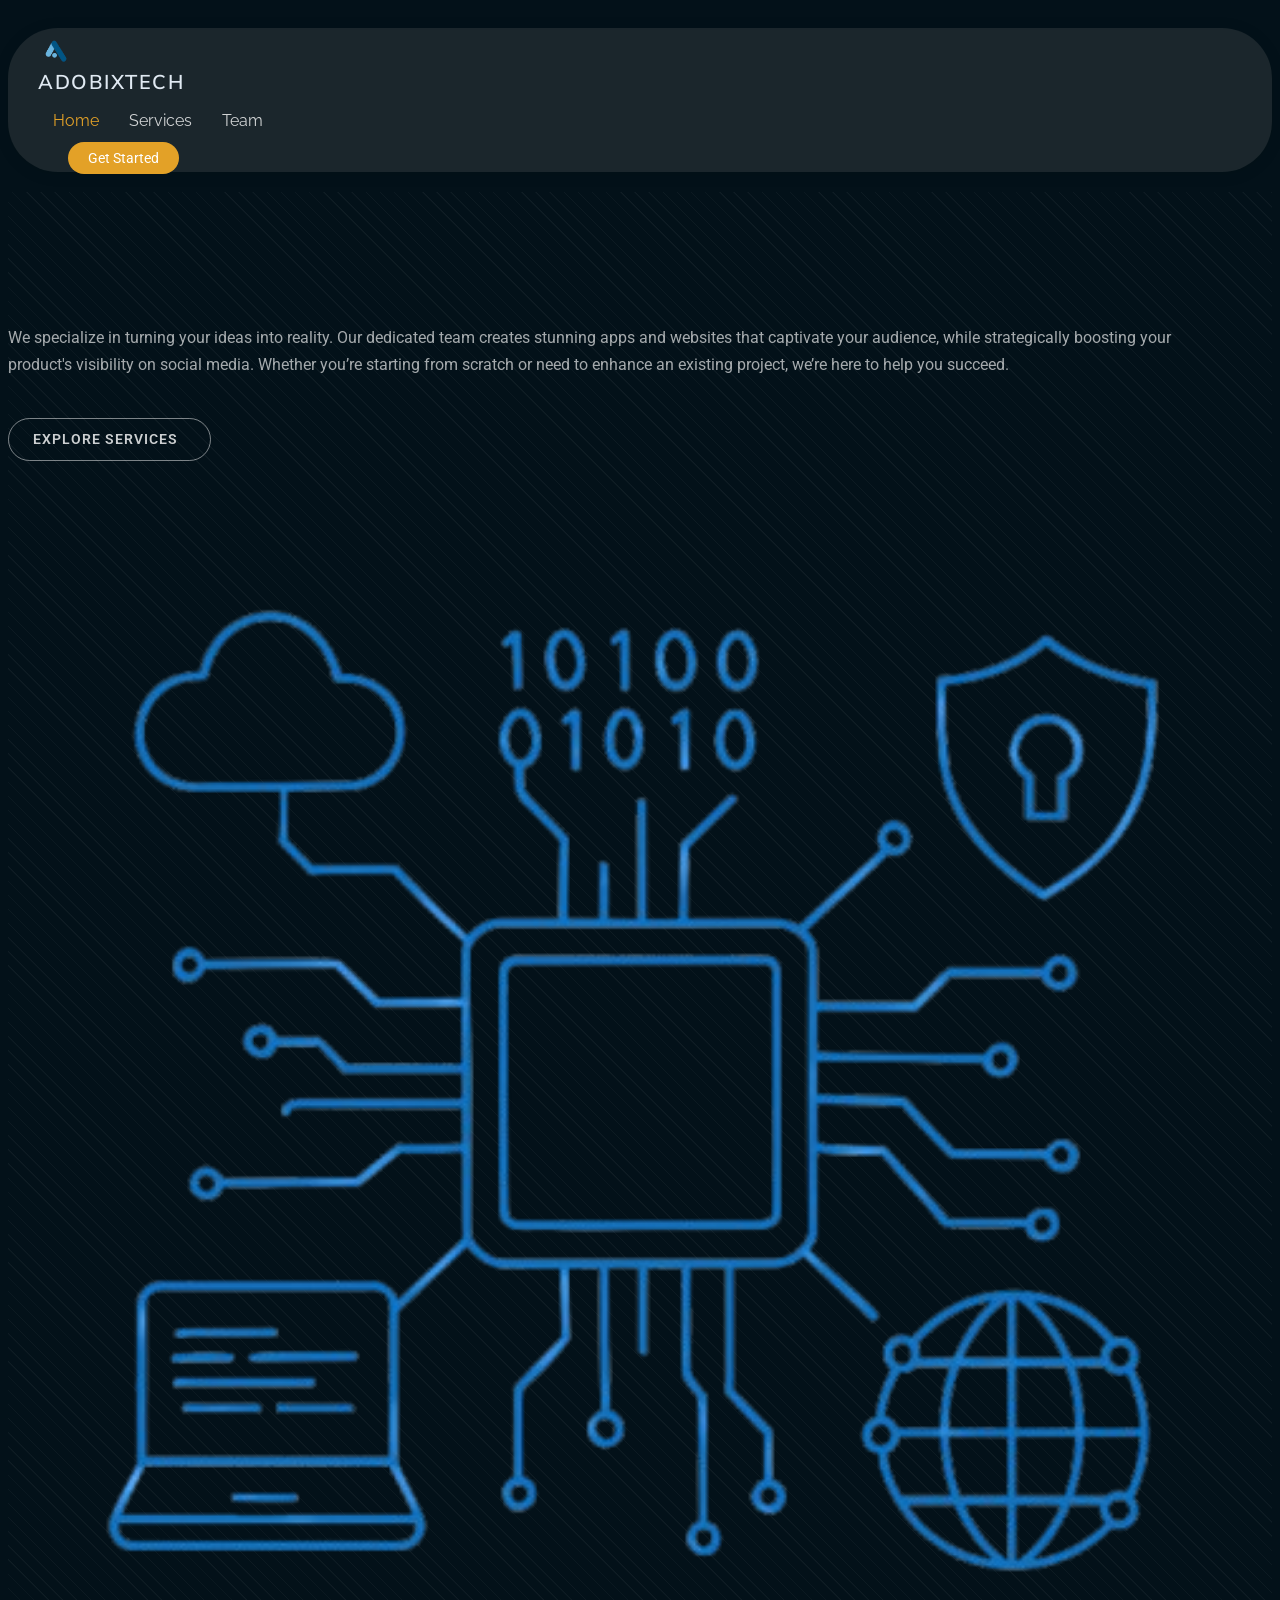
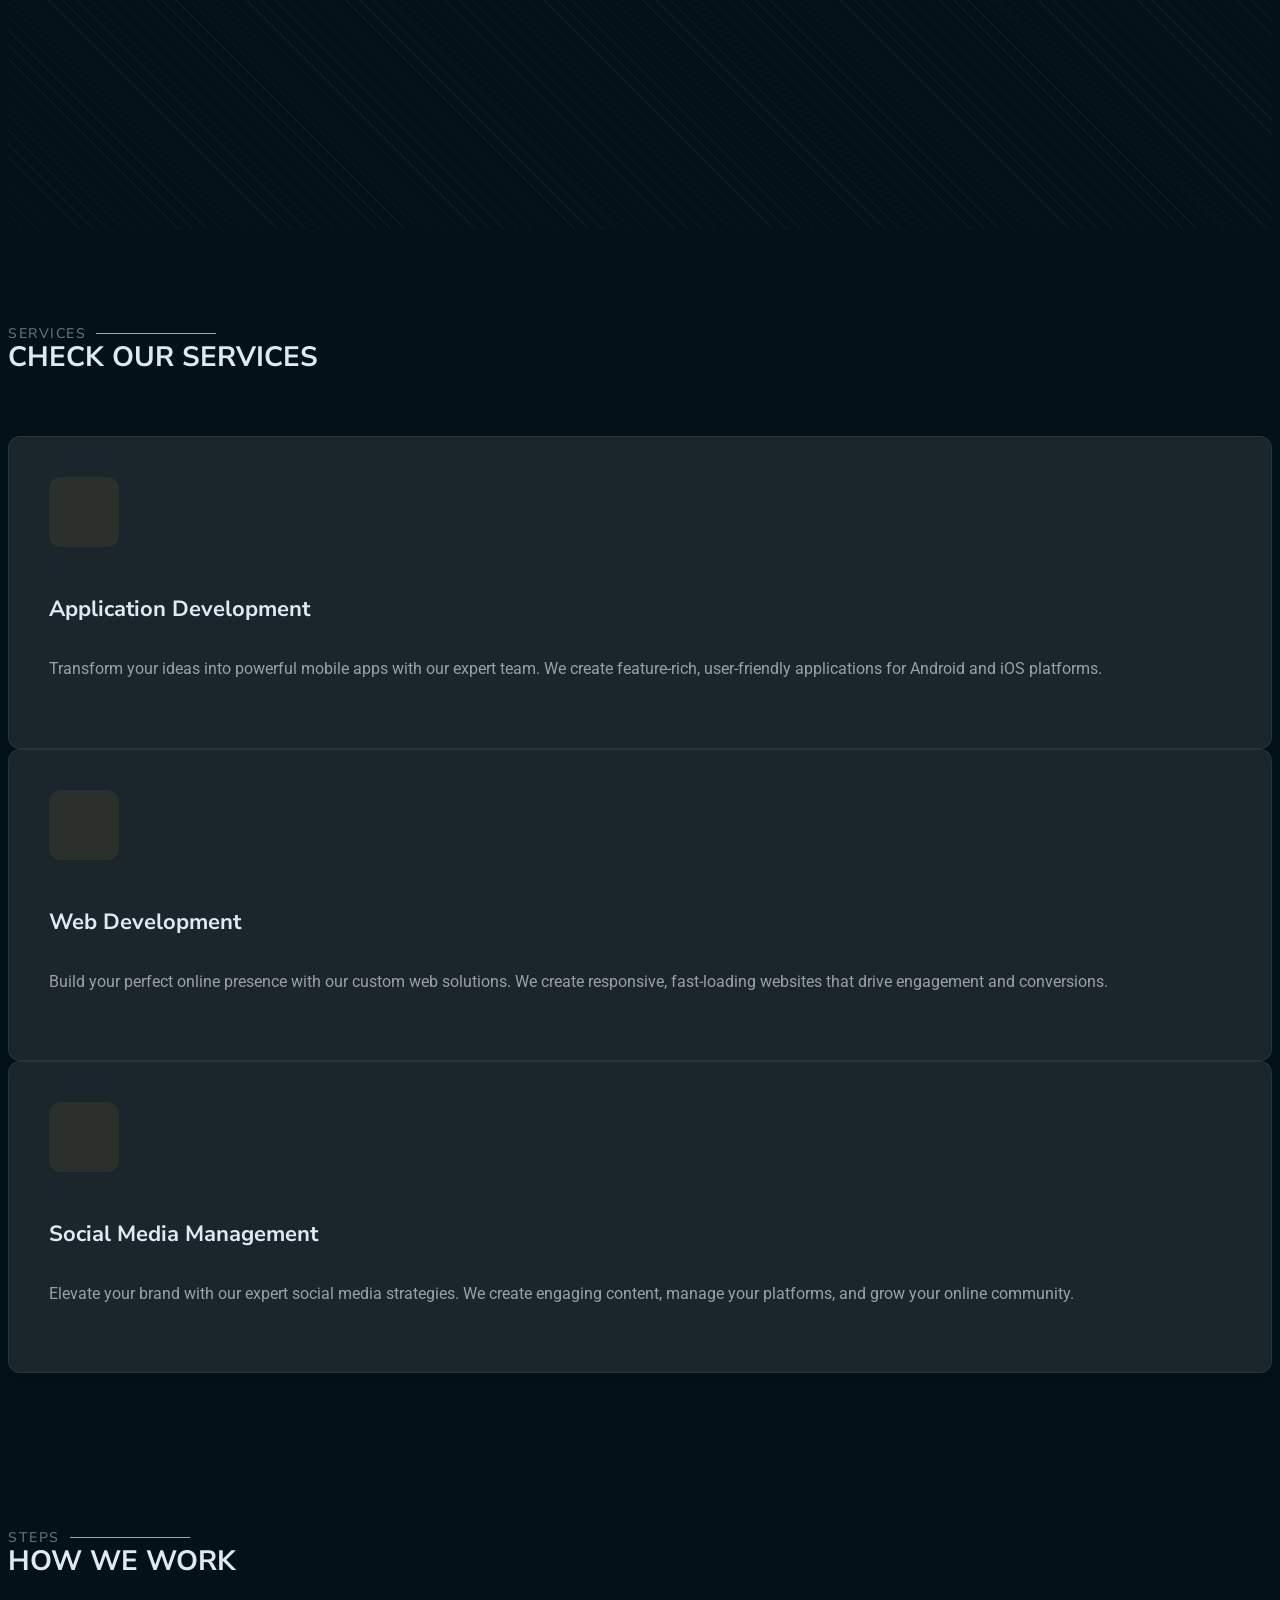
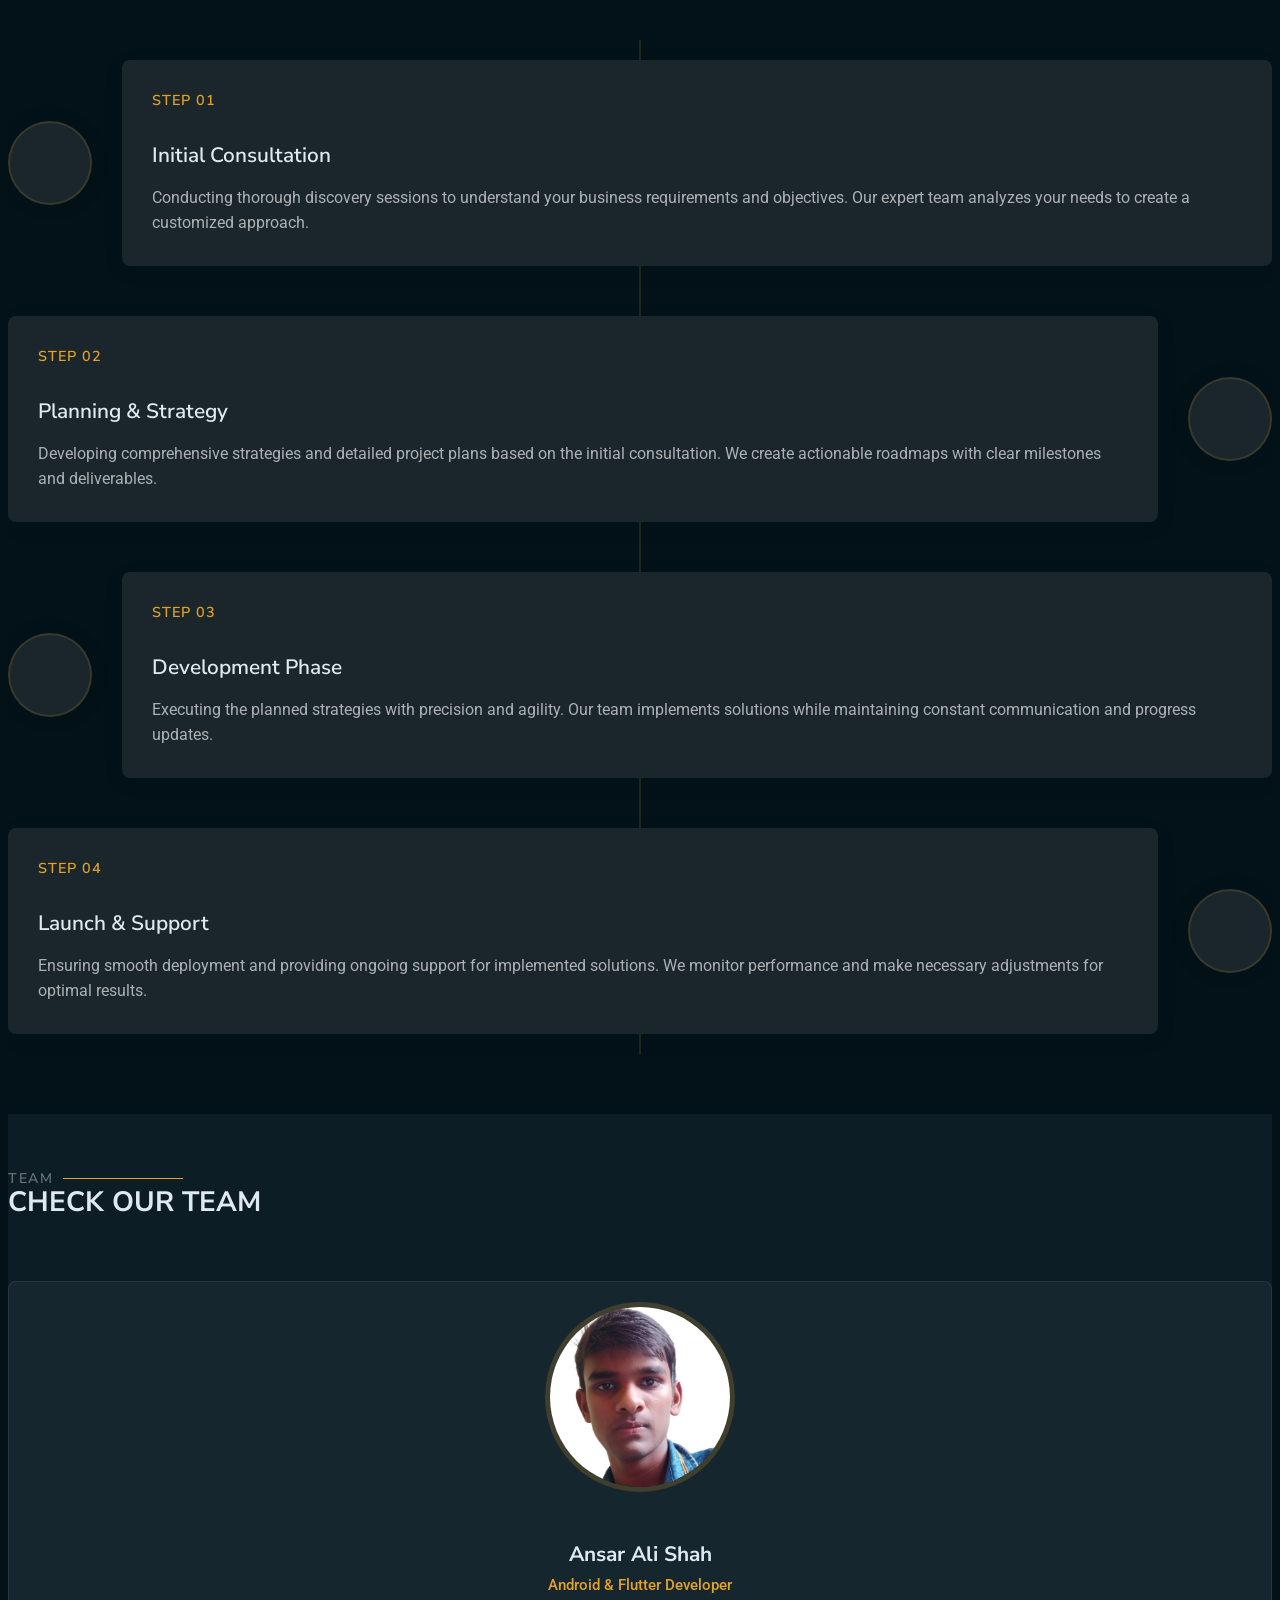
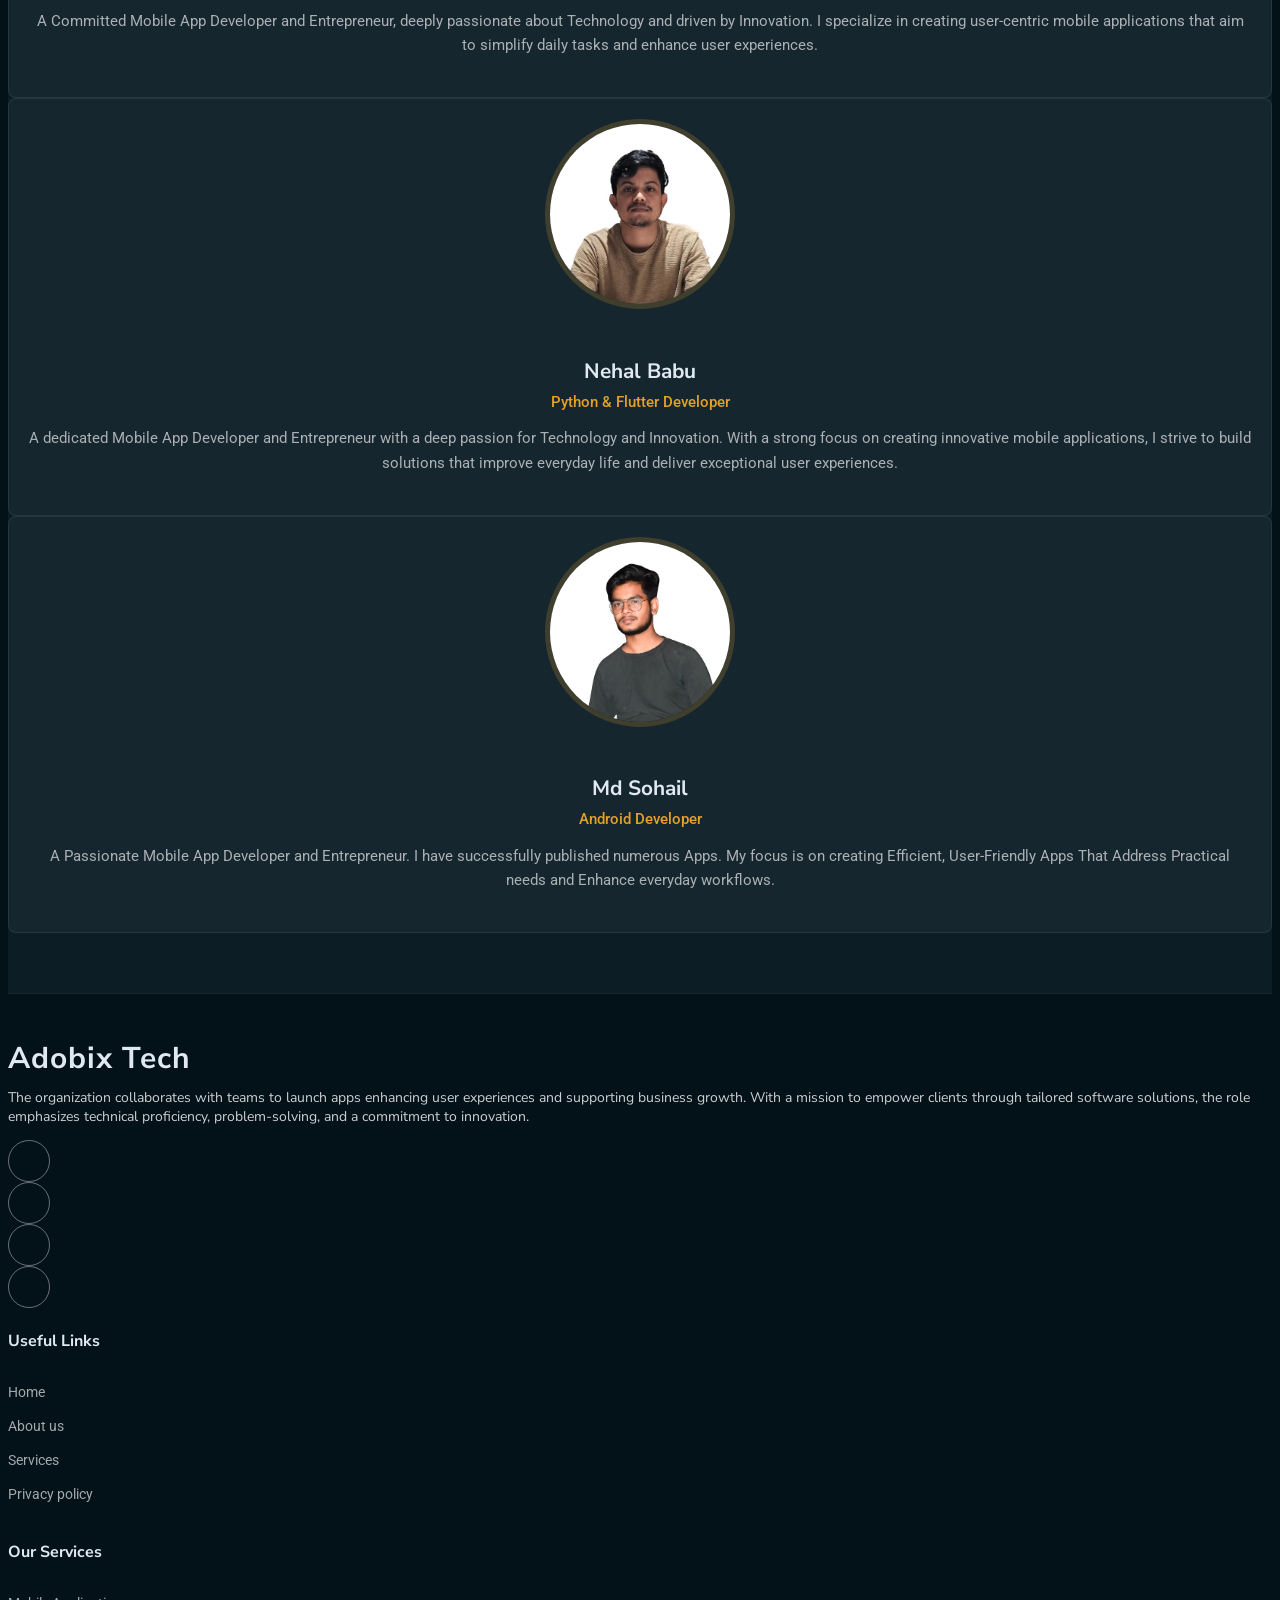
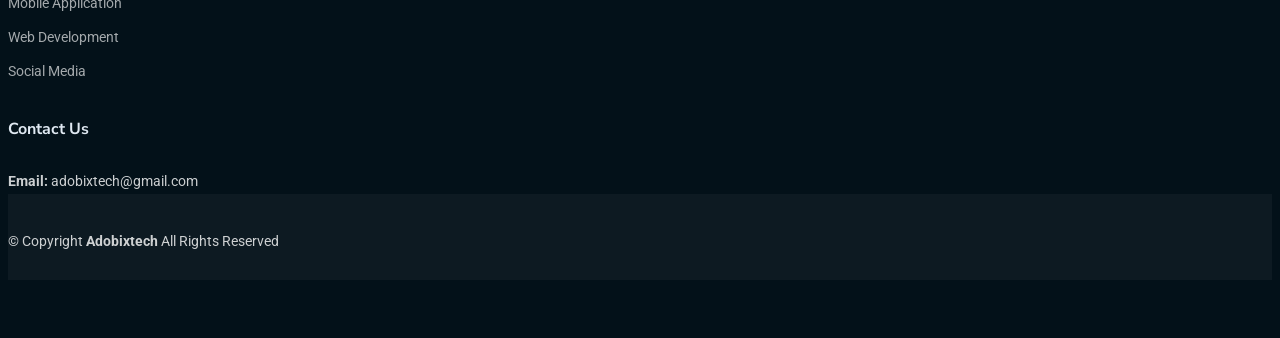
==== commit 747e0aac: "Update index.html" ====
--- a/index.html
+++ b/index.html
@@ -37,7 +37,7 @@
                   <li><a href="#hero" class="active">Home</a></li>
                   <li><a href="#services">Services</a></li>
                   <li><a href="#team">Team</a></li>
-                  <li><a href="#contact">Contact</a></li>
+                  <!-- <li><a href="#contact">Contact</a></li> -->
                 </ul>
                 <i class="mobile-nav-toggle d-xl-none bi bi-list"></i>
               </nav>
@@ -80,11 +80,13 @@
 
         <!-- Start Services Section -->
         <section id="services" class="services section">
+
             <!-- Section Title -->
             <div class="container section-title" data-aos="fade-up">
               <h2>Services</h2>
               <div><span>Check Our</span> <span class="description-title">Services</span></div>
             </div><!-- End Section Title -->
+
             <div class="container" data-aos="fade-up" data-aos-delay="100">
               <div class="container">
                 <div class="row justify-content-center">
@@ -129,6 +131,7 @@
                 </div>
               </div>
             </div>
+            
         </section><!-- END /Services Section -->
         
         <section id="steps" class="steps section">
@@ -255,74 +258,7 @@
             </div>
         </section><!-- /Team Section -->
 
-        <!-- Contact Section -->
-        <section id="contact" class="contact section">
-        <!-- Section Title -->
-            <div class="container section-title" data-aos="fade-up">
-            
-            </div><!-- End Section Title -->
-            <!-- Contact Form Section (Overlapping) -->
-            <div class="container form-container-overlap" style="padding-top: 77px;">
-              <div class="row justify-content-center" data-aos="fade-up" data-aos-delay="300">
-                <div class="col-lg-10">
-                  <div class="contact-form-wrapper">
-                    <h2 class="text-center mb-4">Get in Touch</h2>
-
-                    <form action="forms/contact.php" method="post" class="php-email-form">
-                      <div class="row g-3">
-                        <div class="col-md-6">
-                          <div class="form-group">
-                            <div class="input-with-icon">
-                              <i class="bi bi-person"></i>
-                              <input type="text" class="form-control" name="name" placeholder="First Name" required="">
-                            </div>
-                          </div>
-                        </div>
-
-                        <div class="col-md-6">
-                          <div class="form-group">
-                            <div class="input-with-icon">
-                              <i class="bi bi-envelope"></i>
-                              <input type="email" class="form-control" name="email" placeholder="Email Address" required="">
-                            </div>
-                          </div>
-                        </div>
-
-                        <div class="col-md-12">
-                          <div class="form-group">
-                            <div class="input-with-icon">
-                              <i class="bi bi-text-left"></i>
-                              <input type="text" class="form-control" name="sbject" placeholder="Subject" required="">
-                            </div>
-                          </div>
-                        </div>
-
-                        <div class="col-12">
-                          <div class="form-group">
-                            <div class="input-with-icon">
-                              <i class="bi bi-chat-dots message-icon"></i>
-                              <textarea class="form-control" name="message" placeholder="Write Message..." style="height: 180px" required=""></textarea>
-                            </div>
-                          </div>
-                        </div>
-
-                        <div class="col-12">
-                          <div class="loading">Loading</div>
-                          <div class="error-message"></div>
-                          <div class="sent-message">Your message has been sent. Thank you!</div>
-                        </div>
-
-                        <div class="col-12 text-center">
-                          <button type="submit" class="btn btn-primary btn-submit">SEND MESSAGE</button>
-                        </div>
-                      </div>
-                    </form>
-                  </div>
-                </div>
-              </div>
-
-            </div>
-        </section><!-- /Contact Section -->
+  
       </main>
 
 
@@ -397,4 +333,4 @@
 
     </body>
 
-</html>+</html>
--- a/assets/css/main.css
+++ b/assets/css/main.css
@@ -1420,7 +1420,32 @@
     font-size: 36px;
   }
 }
-
+/* Mobile Vertical Gap Controller */
+@media (max-width: 768px) {
+  .services .row {
+    --mobile-gap: 20px; /* Adjust this value as needed */
+    
+    /* Solution 1: Using flex gap (modern approach) */
+    gap: var(--mobile-gap) 0;
+    
+    /* Solution 2: Alternative using margins (backward compatible) */
+    margin-bottom: calc(-1 * var(--mobile-gap));
+  }
+  
+  .services .row > [class*="col-"] {
+    margin-bottom: var(--mobile-gap);
+  }
+  
+  /* Ensures last item doesn't have extra margin */
+  .services .row > [class*="col-"]:last-child {
+    margin-bottom: 0;
+  }
+  
+  /* Additional adjustment for service cards */
+  .services .service-card {
+    margin-bottom: 0; /* Reset if previously set */
+  }
+}
 @media (max-width: 768px) {
   .services {
     padding: 60px 0;
@@ -1435,7 +1460,8 @@
   }
   
   .services .service-card {
-    padding: 30px;
+   padding-top: 15px;
+    padding-bottom: 15px;
   }
   
   .services .service-card .service-icon {
@@ -4017,4 +4043,4 @@
   .service-details .service-header .lead {
     font-size: 16px;
   }
-}+}
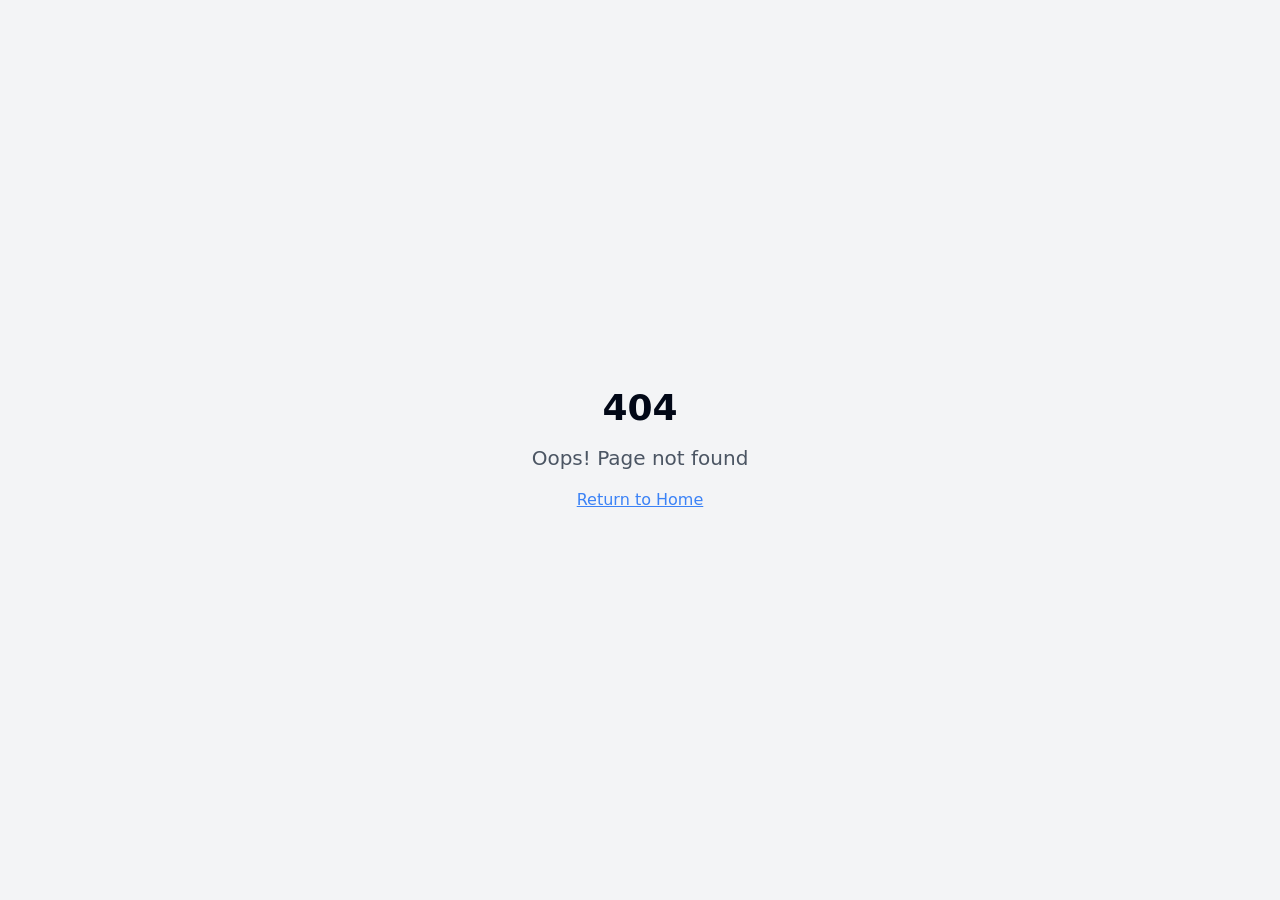
==== commit fb4ced14: "added new ui" ====
--- a/index.html
+++ b/index.html
@@ -1,336 +1,25 @@
 <!DOCTYPE html>
 <html lang="en">
+  <head>
+    <meta charset="UTF-8" />
+    <meta name="viewport" content="width=device-width, initial-scale=1.0" />
+    <title>Ansar Ali Shah 👋 | Flutter Developer | Anroid & iOS</title>
+    <meta name="description" content="Lovable Generated Project" />
+    <meta name="author" content="Ansar Ali Shah" />
 
-    <head>
-      <meta charset="utf-8">
-      <meta content="width=device-width, initial-scale=1.0" name="viewport">
-      <title>Index - Strategy Bootstrap Template</title>
-      <meta name="description" content="">
-      <meta name="keywords" content="">
+    <meta property="og:title" content="savvy-resume-space" />
+    <meta property="og:description" content="Lovable Generated Project" />
+    <meta property="og:type" content="website" />
+    <meta property="og:image" content="https://lovable.dev/opengraph-image-p98pqg.png" />
 
-      <!-- Fonts -->
-      <link href="https://fonts.googleapis.com" rel="preconnect">
-      <link href="https://fonts.gstatic.com" rel="preconnect" crossorigin>
-      <link href="https://fonts.googleapis.com/css2?family=Roboto:ital,wght@0,100;0,300;0,400;0,500;0,700;0,900;1,100;1,300;1,400;1,500;1,700;1,900&family=Raleway:ital,wght@0,100;0,200;0,300;0,400;0,500;0,600;0,700;0,800;0,900;1,100;1,200;1,300;1,400;1,500;1,600;1,700;1,800;1,900&family=Nunito+Sans:ital,wght@0,200;0,300;0,400;0,600;0,700;0,800;0,900;1,200;1,300;1,400;1,600;1,700;1,800;1,900&display=swap" rel="stylesheet">
+    <meta name="twitter:card" content="summary_large_image" />
+    <meta name="twitter:site" content="@lovable_dev" />
+    <meta name="twitter:image" content="https://lovable.dev/opengraph-image-p98pqg.png" />
+    <script type="module" crossorigin src="/assets/index-ButkkA-_.js"></script>
+    <link rel="stylesheet" crossorigin href="/assets/index-CXU2MkZm.css">
+  </head>
 
-      <!-- Vendor CSS Files -->
-      <link href="assets/vendor/bootstrap/css/bootstrap.min.css" rel="stylesheet">
-      <link href="assets/vendor/bootstrap-icons/bootstrap-icons.css" rel="stylesheet">
-      <link href="assets/vendor/aos/aos.css" rel="stylesheet">
-      <link href="assets/vendor/swiper/swiper-bundle.min.css" rel="stylesheet">
-      <link href="assets/vendor/glightbox/css/glightbox.min.css" rel="stylesheet">
-      <link href="assets/css/main.css" rel="stylesheet">
-
-    </head>
-
-    <body class="index-page">
-
-      <header id="header" class="header d-flex align-items-center fixed-top">
-          <div class="header-container container-fluid container-xl position-relative d-flex align-items-center justify-content-between">
-              <a href="index.html" class="logo d-flex align-items-center me-auto me-xl-0">
-                <!-- Uncomment the line below if you also wish to use an image logo -->
-                <img src="assets/img/logo.png" alt="">
-                <h1 class="sitename">Adobixtech</h1>
-              </a>
-              <nav id="navmenu" class="navmenu">
-                <ul>
-                  <li><a href="#hero" class="active">Home</a></li>
-                  <li><a href="#services">Services</a></li>
-                  <li><a href="#team">Team</a></li>
-                  <!-- <li><a href="#contact">Contact</a></li> -->
-                </ul>
-                <i class="mobile-nav-toggle d-xl-none bi bi-list"></i>
-              </nav>
-              <a class="btn-getstarted" href="#about">Get Started</a>
-          </div>
-      </header>
-
-      <main class="main">
-        <!-- Hero Section -->
-        <section id="hero" class="hero section">
-            <div class="container">
-              <div class="row">
-                <div class="col-lg-7 content-col" data-aos="fade-up">
-                  <div class="content">
-                    <div class="main-heading">
-                      <h1></h1>
-                    </div>
-                    <!--<div class="divider"></div>-->
-                    <div class="description">
-                      <p>We specialize in turning your ideas into reality. Our dedicated team creates stunning apps and websites that captivate your audience, while strategically boosting your product's visibility on social media. Whether you’re starting from scratch or need to enhance an existing project, we’re here to help you succeed.</p>
-                    </div>
-                    <div class="cta-button">
-                      <a href="#services" class="btn">
-                        <span>EXPLORE SERVICES</span>
-                        <i class="bi bi-arrow-right"></i>
-                      </a> 
-                    </div>  
-                  </div> 
-                </div>
-                <div class="col-lg-5" data-aos="zoom-out">
-                  <div class="visual-content">
-                    <div class="fluid-shape">
-                      <img src="assets/img/abstract/abstract-1.png" alt="Abstract Fluid Shape" class="fluid-img">
-                    </div>           
-                  </div>
-                </div>
-              </div>
-            </div>
-        </section><!-- /Hero Section -->
-
-        <!-- Start Services Section -->
-        <section id="services" class="services section">
-
-            <!-- Section Title -->
-            <div class="container section-title" data-aos="fade-up">
-              <h2>Services</h2>
-              <div><span>Check Our</span> <span class="description-title">Services</span></div>
-            </div><!-- End Section Title -->
-
-            <div class="container" data-aos="fade-up" data-aos-delay="100">
-              <div class="container">
-                <div class="row justify-content-center">
-                  <div class="col-lg-4 col-md-6" data-aos="fade-up" data-aos-delay="100">
-                    <div class="service-card">
-                      <div class="service-icon">
-                        <i class="bi bi-code-slash"></i>
-                      </div>
-                      <h3>
-                        <a href="#">Application Development</a>
-                      </h3>
-                      <p>Transform your ideas into powerful mobile apps with our expert team. We create feature-rich, user-friendly applications for Android and iOS platforms.</p>
-                
-                    </div>
-                  </div>
-
-                  <div class="col-lg-4 col-md-6" data-aos="fade-up" data-aos-delay="200">
-                    <div class="service-card">
-                      <div class="service-icon">
-                        <i class="bi bi-globe"></i>
-                      </div>
-                      <h3>
-                        <a href="#">Web Development</a>
-                      </h3>
-                      <p>Build your perfect online presence with our custom web solutions. We create responsive, fast-loading websites that drive engagement and conversions.</p>
-
-                    </div>
-                  </div>
-
-                  <div class="col-lg-4 col-md-6" data-aos="fade-up" data-aos-delay="300">
-                    <div class="service-card">
-                      <div class="service-icon">
-                        <i class="bi bi-megaphone"></i>
-                      </div>
-                      <h3>
-                        <a href="#">Social Media Management</a>
-                      </h3>
-                      <p>Elevate your brand with our expert social media strategies. We create engaging content, manage your platforms, and grow your online community.</p>
-                    
-                    </div>
-                  </div>
-                </div>
-              </div>
-            </div>
-            
-        </section><!-- END /Services Section -->
-        
-        <section id="steps" class="steps section">
-          <!--How we Work Section Title -->
-              <div class="container section-title" data-aos="fade-up">
-                <h2>Steps</h2>
-                <div><span>How we</span> <span class="description-title">Work</span></div>
-              </div><!-- End Section Title -->
-              <div class="container" data-aos="fade-up" data-aos-delay="100">
-                <div class="steps-wrapper">
-                  <div class="step-item" data-aos="fade-right" data-aos-delay="200">
-                    <div class="step-content">
-                      <div class="step-icon">
-                        <i class="bi bi-lightbulb"></i>
-                      </div>
-                      <div class="step-info">
-                        <span class="step-number">Step 01</span>
-                        <h3>Initial Consultation</h3>
-                        <p>Conducting thorough discovery sessions to understand your business requirements and objectives. Our expert team analyzes your needs to create a customized approach.</p>
-                      </div>
-                    </div>
-                  </div><!-- End Step Item -->
-
-                  <div class="step-item" data-aos="fade-left" data-aos-delay="300">
-                    <div class="step-content">
-                      <div class="step-icon">
-                        <i class="bi bi-gear"></i>
-                      </div>
-                      <div class="step-info">
-                        <span class="step-number">Step 02</span>
-                        <h3>Planning &amp; Strategy</h3>
-                        <p>Developing comprehensive strategies and detailed project plans based on the initial consultation. We create actionable roadmaps with clear milestones and deliverables.</p>
-                      </div>
-                    </div>
-                  </div><!-- End Step Item -->
-
-                  <div class="step-item" data-aos="fade-right" data-aos-delay="400">
-                    <div class="step-content">
-                      <div class="step-icon">
-                        <i class="bi bi-bar-chart"></i>
-                      </div>
-                      <div class="step-info">
-                        <span class="step-number">Step 03</span>
-                        <h3>Development Phase</h3>
-                        <p>Executing the planned strategies with precision and agility. Our team implements solutions while maintaining constant communication and progress updates.</p>
-                      </div>
-                    </div>
-                  </div><!-- End Step Item -->
-
-                  <div class="step-item" data-aos="fade-left" data-aos-delay="500">
-                    <div class="step-content">
-                      <div class="step-icon">
-                        <i class="bi bi-check2-circle"></i>
-                      </div>
-                      <div class="step-info">
-                        <span class="step-number">Step 04</span>
-                        <h3>Launch &amp; Support</h3>
-                        <p>Ensuring smooth deployment and providing ongoing support for implemented solutions. We monitor performance and make necessary adjustments for optimal results.</p>
-                      </div>
-                    </div>
-                  </div><!-- End Step Item -->
-
-                </div>
-
-              </div>
-        </section><!-- How we Work /Steps Section -->
-
-        <!-- Team Section -->
-        <section id="team" class="team section light-background">
-            <!-- Section Title -->
-            <div class="container section-title" data-aos="fade-up">
-              <h2>Team</h2>
-              <div><span>Check Our</span> <span class="description-title">Team</span></div>
-            </div><!-- End Section Title -->
-            <div class="container" data-aos="fade-up" data-aos-delay="100">
-                <div class="row gy-4 justify-content-center"> <!-- Added justify-content-center -->
-                  
-                  <!-- Team Member 1 -->
-                  <div class="col-lg-6" data-aos="fade-up" data-aos-delay="100">
-                    <div class="team-member">
-                      <div class="member-img">
-                        <img src="assets/img/person/ansar.jpeg" class="img-fluid" alt="Ansar Ali Shah" loading="lazy">
-                      </div>
-                      <div class="member-info">
-                        <h4>Ansar Ali Shah</h4>
-                        <span>Android & Flutter Developer</span>
-                        <p>A Committed Mobile App Developer and Entrepreneur, deeply passionate about Technology and driven by Innovation. I specialize in creating user-centric mobile applications that aim to simplify daily tasks and enhance user experiences.</p>
-                      
-                      </div>
-                    </div>
-                  </div><!-- End Team Member -->
-
-                  <!-- Team Member 2 -->
-                  <div class="col-lg-6" data-aos="fade-up" data-aos-delay="200">
-                    <div class="team-member">
-                      <div class="member-img">
-                        <img src="assets/img/person/nihal.jpeg" class="img-fluid" alt="Nehal Babu" loading="lazy">
-                      </div>
-                      <div class="member-info">
-                        <h4>Nehal Babu</h4>
-                        <span>Python & Flutter Developer</span>
-                        <p>A dedicated Mobile App Developer and Entrepreneur with a deep passion for Technology and Innovation. With a strong focus on creating innovative mobile applications, I strive to build solutions that improve everyday life and deliver exceptional user experiences.</p>
-                    
-                      </div>
-                    </div>
-                  </div><!-- End Team Member -->
-
-                  <!-- Team Member 3 -->
-                  <div class="col-lg-6" data-aos="fade-up" data-aos-delay="300">
-                    <div class="team-member">
-                      <div class="member-img">
-                        <img src="assets/img/person/sohil.jpeg" class="img-fluid" alt="Md Sohail" loading="lazy">
-                      </div>
-                      <div class="member-info">
-                        <h4>Md Sohail</h4>
-                        <span>Android Developer</span>
-                        <p>A Passionate Mobile App Developer and Entrepreneur. I have successfully published numerous Apps. My focus is on creating Efficient, User-Friendly Apps That Address Practical needs and Enhance everyday workflows.</p>
-                      
-                      </div>
-                    </div>
-                  </div><!-- End Team Member -->
-                  
-                </div>
-            </div>
-        </section><!-- /Team Section -->
-
-  
-      </main>
-
-
-      <footer id="footer" class="footer">
-          <div class="container footer-top">
-            <div class="row gy-4">
-              <div class="col-lg-5 col-md-12 footer-about">
-                <a href="index.html" class="logo d-flex align-items-center">
-                  <span class="sitename">Adobix Tech</span>
-                </a>
-                <p>The organization collaborates with teams to launch apps enhancing user experiences and supporting business growth. With a mission to empower clients through tailored software solutions, the role emphasizes technical proficiency, problem-solving, and a commitment to innovation.</p>
-                <div class="social-links d-flex mt-4">
-                  <a href="https://x.com/adobixtech" target ="blank"><i class="bi bi-twitter-x"></i></a>
-                  <a href="" target ="blank"><i class="bi bi-facebook" ></i></a>
-                  <a href="https://www.instagram.com/adobixtech" target ="blank"><i class="bi bi-instagram"></i></a>
-                  <a href="https://www.linkedin.com/in/adobix-tech" target ="blank"><i class="bi bi-linkedin"></i></a>
-                </div>
-              </div>
-
-              <div class="col-lg-2 col-6 footer-links">
-                <h4>Useful Links</h4>
-                <ul>
-                  <li><a href="#">Home</a></li>
-                  <li><a href="#">About us</a></li>
-                  <li><a href="#">Services</a></li>
-                  <!--<li><a href="#">Terms of service</a></li>-->
-                  <li><a href="#">Privacy policy</a></li>
-                </ul>
-              </div>
-
-              <div class="col-lg-2 col-6 footer-links">
-                <h4>Our Services</h4>
-                <ul>
-                  <li><a href="#">Mobile Application</a></li>
-                  <li><a href="#">Web Development</a></li>
-                  <li><a href="#">Social Media</a></li>
-                  <!--<li><a href="#">Marketing</a></li>-->
-                  <!--<li><a href="#">Graphic Design</a></li>-->
-                </ul>
-              </div> 
-
-              <div class="col-lg-3 col-md-12 footer-contact text-center text-md-start">
-                <h4>Contact Us</h4>
-                <!-- <p class="mt-4"><strong>Phone:</strong> <span>+91 9576338282</span></p> -->
-                <p><strong>Email:</strong> <span>adobixtech@gmail.com</span></p>
-              </div>
-
-            </div>
-          </div>
-          <div class="container copyright text-center mt-4">
-            <p>© <span>Copyright</span> <strong class="px-1 sitename">Adobixtech</strong> <span>All Rights Reserved</span></p>
-            <div class="credits">
-          
-            </div>
-          </div>
-      </footer>
-
-      <!-- Scroll Top -->
-      <a href="#" id="scroll-top" class="scroll-top d-flex align-items-center justify-content-center"><i class="bi bi-arrow-up-short"></i></a>
-
-      <!-- Vendor JS Files -->
-      <script src="assets/vendor/bootstrap/js/bootstrap.bundle.min.js"></script>
-      <script src="assets/vendor/php-email-form/validate.js"></script>
-      <script src="assets/vendor/aos/aos.js"></script>
-      <script src="assets/vendor/swiper/swiper-bundle.min.js"></script>
-      <script src="assets/vendor/glightbox/js/glightbox.min.js"></script>
-      <script src="assets/vendor/imagesloaded/imagesloaded.pkgd.min.js"></script>
-      <script src="assets/vendor/isotope-layout/isotope.pkgd.min.js"></script>
-
-      <!-- Main JS File -->
-      <script src="assets/js/main.js"></script>
-
-    </body>
-
+  <body>
+    <div id="root"></div>
+  </body>
 </html>
--- a/assets/index-CXU2MkZm.css
+++ b/assets/index-CXU2MkZm.css
@@ -0,0 +1 @@
+*,:before,:after{--tw-border-spacing-x: 0;--tw-border-spacing-y: 0;--tw-translate-x: 0;--tw-translate-y: 0;--tw-rotate: 0;--tw-skew-x: 0;--tw-skew-y: 0;--tw-scale-x: 1;--tw-scale-y: 1;--tw-pan-x: ;--tw-pan-y: ;--tw-pinch-zoom: ;--tw-scroll-snap-strictness: proximity;--tw-gradient-from-position: ;--tw-gradient-via-position: ;--tw-gradient-to-position: ;--tw-ordinal: ;--tw-slashed-zero: ;--tw-numeric-figure: ;--tw-numeric-spacing: ;--tw-numeric-fraction: ;--tw-ring-inset: ;--tw-ring-offset-width: 0px;--tw-ring-offset-color: #fff;--tw-ring-color: rgb(59 130 246 / .5);--tw-ring-offset-shadow: 0 0 #0000;--tw-ring-shadow: 0 0 #0000;--tw-shadow: 0 0 #0000;--tw-shadow-colored: 0 0 #0000;--tw-blur: ;--tw-brightness: ;--tw-contrast: ;--tw-grayscale: ;--tw-hue-rotate: ;--tw-invert: ;--tw-saturate: ;--tw-sepia: ;--tw-drop-shadow: ;--tw-backdrop-blur: ;--tw-backdrop-brightness: ;--tw-backdrop-contrast: ;--tw-backdrop-grayscale: ;--tw-backdrop-hue-rotate: ;--tw-backdrop-invert: ;--tw-backdrop-opacity: ;--tw-backdrop-saturate: ;--tw-backdrop-sepia: ;--tw-contain-size: ;--tw-contain-layout: ;--tw-contain-paint: ;--tw-contain-style: }::backdrop{--tw-border-spacing-x: 0;--tw-border-spacing-y: 0;--tw-translate-x: 0;--tw-translate-y: 0;--tw-rotate: 0;--tw-skew-x: 0;--tw-skew-y: 0;--tw-scale-x: 1;--tw-scale-y: 1;--tw-pan-x: ;--tw-pan-y: ;--tw-pinch-zoom: ;--tw-scroll-snap-strictness: proximity;--tw-gradient-from-position: ;--tw-gradient-via-position: ;--tw-gradient-to-position: ;--tw-ordinal: ;--tw-slashed-zero: ;--tw-numeric-figure: ;--tw-numeric-spacing: ;--tw-numeric-fraction: ;--tw-ring-inset: ;--tw-ring-offset-width: 0px;--tw-ring-offset-color: #fff;--tw-ring-color: rgb(59 130 246 / .5);--tw-ring-offset-shadow: 0 0 #0000;--tw-ring-shadow: 0 0 #0000;--tw-shadow: 0 0 #0000;--tw-shadow-colored: 0 0 #0000;--tw-blur: ;--tw-brightness: ;--tw-contrast: ;--tw-grayscale: ;--tw-hue-rotate: ;--tw-invert: ;--tw-saturate: ;--tw-sepia: ;--tw-drop-shadow: ;--tw-backdrop-blur: ;--tw-backdrop-brightness: ;--tw-backdrop-contrast: ;--tw-backdrop-grayscale: ;--tw-backdrop-hue-rotate: ;--tw-backdrop-invert: ;--tw-backdrop-opacity: ;--tw-backdrop-saturate: ;--tw-backdrop-sepia: ;--tw-contain-size: ;--tw-contain-layout: ;--tw-contain-paint: ;--tw-contain-style: }*,:before,:after{box-sizing:border-box;border-width:0;border-style:solid;border-color:#e5e7eb}:before,:after{--tw-content: ""}html,:host{line-height:1.5;-webkit-text-size-adjust:100%;-moz-tab-size:4;-o-tab-size:4;tab-size:4;font-family:ui-sans-serif,system-ui,sans-serif,"Apple Color Emoji","Segoe UI Emoji",Segoe UI Symbol,"Noto Color Emoji";font-feature-settings:normal;font-variation-settings:normal;-webkit-tap-highlight-color:transparent}body{margin:0;line-height:inherit}hr{height:0;color:inherit;border-top-width:1px}abbr:where([title]){-webkit-text-decoration:underline dotted;text-decoration:underline dotted}h1,h2,h3,h4,h5,h6{font-size:inherit;font-weight:inherit}a{color:inherit;text-decoration:inherit}b,strong{font-weight:bolder}code,kbd,samp,pre{font-family:ui-monospace,SFMono-Regular,Menlo,Monaco,Consolas,Liberation Mono,Courier New,monospace;font-feature-settings:normal;font-variation-settings:normal;font-size:1em}small{font-size:80%}sub,sup{font-size:75%;line-height:0;position:relative;vertical-align:baseline}sub{bottom:-.25em}sup{top:-.5em}table{text-indent:0;border-color:inherit;border-collapse:collapse}button,input,optgroup,select,textarea{font-family:inherit;font-feature-settings:inherit;font-variation-settings:inherit;font-size:100%;font-weight:inherit;line-height:inherit;letter-spacing:inherit;color:inherit;margin:0;padding:0}button,select{text-transform:none}button,input:where([type=button]),input:where([type=reset]),input:where([type=submit]){-webkit-appearance:button;background-color:transparent;background-image:none}:-moz-focusring{outline:auto}:-moz-ui-invalid{box-shadow:none}progress{vertical-align:baseline}::-webkit-inner-spin-button,::-webkit-outer-spin-button{height:auto}[type=search]{-webkit-appearance:textfield;outline-offset:-2px}::-webkit-search-decoration{-webkit-appearance:none}::-webkit-file-upload-button{-webkit-appearance:button;font:inherit}summary{display:list-item}blockquote,dl,dd,h1,h2,h3,h4,h5,h6,hr,figure,p,pre{margin:0}fieldset{margin:0;padding:0}legend{padding:0}ol,ul,menu{list-style:none;margin:0;padding:0}dialog{padding:0}textarea{resize:vertical}input::-moz-placeholder,textarea::-moz-placeholder{opacity:1;color:#9ca3af}input::placeholder,textarea::placeholder{opacity:1;color:#9ca3af}button,[role=button]{cursor:pointer}:disabled{cursor:default}img,svg,video,canvas,audio,iframe,embed,object{display:block;vertical-align:middle}img,video{max-width:100%;height:auto}[hidden]:where(:not([hidden=until-found])){display:none}:root{--background: 0 0% 100%;--foreground: 222.2 84% 4.9%;--card: 0 0% 100%;--card-foreground: 222.2 84% 4.9%;--popover: 0 0% 100%;--popover-foreground: 222.2 84% 4.9%;--primary: 222.2 47.4% 11.2%;--primary-foreground: 210 40% 98%;--secondary: 210 40% 96.1%;--secondary-foreground: 222.2 47.4% 11.2%;--muted: 210 40% 96.1%;--muted-foreground: 215.4 16.3% 46.9%;--accent: 210 40% 96.1%;--accent-foreground: 222.2 47.4% 11.2%;--destructive: 0 84.2% 60.2%;--destructive-foreground: 210 40% 98%;--border: 214.3 31.8% 91.4%;--input: 214.3 31.8% 91.4%;--ring: 222.2 84% 4.9%;--radius: .5rem;--sidebar-background: 0 0% 98%;--sidebar-foreground: 240 5.3% 26.1%;--sidebar-primary: 240 5.9% 10%;--sidebar-primary-foreground: 0 0% 98%;--sidebar-accent: 240 4.8% 95.9%;--sidebar-accent-foreground: 240 5.9% 10%;--sidebar-border: 220 13% 91%;--sidebar-ring: 217.2 91.2% 59.8%}.dark{--background: 222.2 84% 4.9%;--foreground: 210 40% 98%;--card: 222.2 84% 4.9%;--card-foreground: 210 40% 98%;--popover: 222.2 84% 4.9%;--popover-foreground: 210 40% 98%;--primary: 210 40% 98%;--primary-foreground: 222.2 47.4% 11.2%;--secondary: 217.2 32.6% 17.5%;--secondary-foreground: 210 40% 98%;--muted: 217.2 32.6% 17.5%;--muted-foreground: 215 20.2% 65.1%;--accent: 217.2 32.6% 17.5%;--accent-foreground: 210 40% 98%;--destructive: 0 62.8% 30.6%;--destructive-foreground: 210 40% 98%;--border: 217.2 32.6% 17.5%;--input: 217.2 32.6% 17.5%;--ring: 212.7 26.8% 83.9%;--sidebar-background: 240 5.9% 10%;--sidebar-foreground: 240 4.8% 95.9%;--sidebar-primary: 224.3 76.3% 48%;--sidebar-primary-foreground: 0 0% 100%;--sidebar-accent: 240 3.7% 15.9%;--sidebar-accent-foreground: 240 4.8% 95.9%;--sidebar-border: 240 3.7% 15.9%;--sidebar-ring: 217.2 91.2% 59.8%}*{border-color:hsl(var(--border))}body{background-color:hsl(var(--background));color:hsl(var(--foreground));scroll-behavior:smooth;transition:background-color .3s ease,color .3s ease}.container{width:100%;margin-right:auto;margin-left:auto;padding-right:2rem;padding-left:2rem}@media (min-width: 1400px){.container{max-width:1400px}}.sr-only{position:absolute;width:1px;height:1px;padding:0;margin:-1px;overflow:hidden;clip:rect(0,0,0,0);white-space:nowrap;border-width:0}.pointer-events-none{pointer-events:none}.pointer-events-auto{pointer-events:auto}.visible{visibility:visible}.invisible{visibility:hidden}.fixed{position:fixed}.absolute{position:absolute}.relative{position:relative}.inset-0{top:0;right:0;bottom:0;left:0}.inset-x-0{left:0;right:0}.inset-y-0{top:0;bottom:0}.-bottom-12{bottom:-3rem}.-left-12{left:-3rem}.-right-12{right:-3rem}.-top-12{top:-3rem}.bottom-0{bottom:0}.left-0{left:0}.left-1{left:.25rem}.left-1\/2{left:50%}.left-2{left:.5rem}.left-6{left:1.5rem}.left-8{left:2rem}.left-\[50\%\]{left:50%}.right-0{right:0}.right-1{right:.25rem}.right-2{right:.5rem}.right-3{right:.75rem}.right-4{right:1rem}.top-0{top:0}.top-1\.5{top:.375rem}.top-1\/2{top:50%}.top-2{top:.5rem}.top-3\.5{top:.875rem}.top-4{top:1rem}.top-\[1px\]{top:1px}.top-\[50\%\]{top:50%}.top-\[60\%\]{top:60%}.top-full{top:100%}.z-10{z-index:10}.z-20{z-index:20}.z-50{z-index:50}.z-\[100\]{z-index:100}.z-\[1\]{z-index:1}.-mx-1{margin-left:-.25rem;margin-right:-.25rem}.mx-2{margin-left:.5rem;margin-right:.5rem}.mx-3\.5{margin-left:.875rem;margin-right:.875rem}.mx-auto{margin-left:auto;margin-right:auto}.my-0\.5{margin-top:.125rem;margin-bottom:.125rem}.my-1{margin-top:.25rem;margin-bottom:.25rem}.-ml-4{margin-left:-1rem}.-mt-4{margin-top:-1rem}.mb-1{margin-bottom:.25rem}.mb-12{margin-bottom:3rem}.mb-16{margin-bottom:4rem}.mb-2{margin-bottom:.5rem}.mb-20{margin-bottom:5rem}.mb-3{margin-bottom:.75rem}.mb-4{margin-bottom:1rem}.mb-6{margin-bottom:1.5rem}.mb-8{margin-bottom:2rem}.ml-0{margin-left:0}.ml-1{margin-left:.25rem}.ml-auto{margin-left:auto}.mr-2{margin-right:.5rem}.mt-1{margin-top:.25rem}.mt-1\.5{margin-top:.375rem}.mt-2{margin-top:.5rem}.mt-24{margin-top:6rem}.mt-4{margin-top:1rem}.mt-6{margin-top:1.5rem}.mt-auto{margin-top:auto}.block{display:block}.flex{display:flex}.inline-flex{display:inline-flex}.table{display:table}.grid{display:grid}.hidden{display:none}.aspect-square{aspect-ratio:1 / 1}.aspect-video{aspect-ratio:16 / 9}.size-4{width:1rem;height:1rem}.h-0\.5{height:.125rem}.h-1{height:.25rem}.h-1\.5{height:.375rem}.h-10{height:2.5rem}.h-11{height:2.75rem}.h-12{height:3rem}.h-16{height:4rem}.h-2{height:.5rem}.h-2\.5{height:.625rem}.h-3{height:.75rem}.h-3\.5{height:.875rem}.h-4{height:1rem}.h-5{height:1.25rem}.h-6{height:1.5rem}.h-7{height:1.75rem}.h-8{height:2rem}.h-9{height:2.25rem}.h-96{height:24rem}.h-\[1\.2rem\]{height:1.2rem}.h-\[1px\]{height:1px}.h-\[var\(--radix-navigation-menu-viewport-height\)\]{height:var(--radix-navigation-menu-viewport-height)}.h-\[var\(--radix-select-trigger-height\)\]{height:var(--radix-select-trigger-height)}.h-auto{height:auto}.h-full{height:100%}.h-px{height:1px}.h-svh{height:100svh}.max-h-96{max-height:24rem}.max-h-\[300px\]{max-height:300px}.max-h-screen{max-height:100vh}.min-h-0{min-height:0px}.min-h-\[80px\]{min-height:80px}.min-h-screen{min-height:100vh}.min-h-svh{min-height:100svh}.w-0{width:0px}.w-0\.5{width:.125rem}.w-1{width:.25rem}.w-10{width:2.5rem}.w-11{width:2.75rem}.w-12{width:3rem}.w-16{width:4rem}.w-2{width:.5rem}.w-2\.5{width:.625rem}.w-24{width:6rem}.w-3{width:.75rem}.w-3\.5{width:.875rem}.w-3\/4{width:75%}.w-4{width:1rem}.w-5{width:1.25rem}.w-64{width:16rem}.w-7{width:1.75rem}.w-72{width:18rem}.w-8{width:2rem}.w-9{width:2.25rem}.w-\[--sidebar-width\]{width:var(--sidebar-width)}.w-\[1\.2rem\]{width:1.2rem}.w-\[100px\]{width:100px}.w-\[1px\]{width:1px}.w-auto{width:auto}.w-fit{width:-moz-fit-content;width:fit-content}.w-full{width:100%}.w-max{width:-moz-max-content;width:max-content}.w-px{width:1px}.min-w-0{min-width:0px}.min-w-5{min-width:1.25rem}.min-w-\[12rem\]{min-width:12rem}.min-w-\[8rem\]{min-width:8rem}.min-w-\[var\(--radix-select-trigger-width\)\]{min-width:var(--radix-select-trigger-width)}.max-w-2xl{max-width:42rem}.max-w-3xl{max-width:48rem}.max-w-4xl{max-width:56rem}.max-w-6xl{max-width:72rem}.max-w-\[--skeleton-width\]{max-width:var(--skeleton-width)}.max-w-lg{max-width:32rem}.max-w-max{max-width:-moz-max-content;max-width:max-content}.max-w-md{max-width:28rem}.flex-1{flex:1 1 0%}.shrink-0{flex-shrink:0}.grow{flex-grow:1}.grow-0{flex-grow:0}.basis-full{flex-basis:100%}.caption-bottom{caption-side:bottom}.border-collapse{border-collapse:collapse}.-translate-x-1\/2{--tw-translate-x: -50%;transform:translate(var(--tw-translate-x),var(--tw-translate-y)) rotate(var(--tw-rotate)) skew(var(--tw-skew-x)) skewY(var(--tw-skew-y)) scaleX(var(--tw-scale-x)) scaleY(var(--tw-scale-y))}.-translate-x-px{--tw-translate-x: -1px;transform:translate(var(--tw-translate-x),var(--tw-translate-y)) rotate(var(--tw-rotate)) skew(var(--tw-skew-x)) skewY(var(--tw-skew-y)) scaleX(var(--tw-scale-x)) scaleY(var(--tw-scale-y))}.-translate-y-1\/2{--tw-translate-y: -50%;transform:translate(var(--tw-translate-x),var(--tw-translate-y)) rotate(var(--tw-rotate)) skew(var(--tw-skew-x)) skewY(var(--tw-skew-y)) scaleX(var(--tw-scale-x)) scaleY(var(--tw-scale-y))}.translate-x-\[-50\%\]{--tw-translate-x: -50%;transform:translate(var(--tw-translate-x),var(--tw-translate-y)) rotate(var(--tw-rotate)) skew(var(--tw-skew-x)) skewY(var(--tw-skew-y)) scaleX(var(--tw-scale-x)) scaleY(var(--tw-scale-y))}.translate-x-px{--tw-translate-x: 1px;transform:translate(var(--tw-translate-x),var(--tw-translate-y)) rotate(var(--tw-rotate)) skew(var(--tw-skew-x)) skewY(var(--tw-skew-y)) scaleX(var(--tw-scale-x)) scaleY(var(--tw-scale-y))}.translate-y-\[-50\%\]{--tw-translate-y: -50%;transform:translate(var(--tw-translate-x),var(--tw-translate-y)) rotate(var(--tw-rotate)) skew(var(--tw-skew-x)) skewY(var(--tw-skew-y)) scaleX(var(--tw-scale-x)) scaleY(var(--tw-scale-y))}.rotate-0{--tw-rotate: 0deg;transform:translate(var(--tw-translate-x),var(--tw-translate-y)) rotate(var(--tw-rotate)) skew(var(--tw-skew-x)) skewY(var(--tw-skew-y)) scaleX(var(--tw-scale-x)) scaleY(var(--tw-scale-y))}.rotate-45{--tw-rotate: 45deg;transform:translate(var(--tw-translate-x),var(--tw-translate-y)) rotate(var(--tw-rotate)) skew(var(--tw-skew-x)) skewY(var(--tw-skew-y)) scaleX(var(--tw-scale-x)) scaleY(var(--tw-scale-y))}.rotate-90{--tw-rotate: 90deg;transform:translate(var(--tw-translate-x),var(--tw-translate-y)) rotate(var(--tw-rotate)) skew(var(--tw-skew-x)) skewY(var(--tw-skew-y)) scaleX(var(--tw-scale-x)) scaleY(var(--tw-scale-y))}.scale-0{--tw-scale-x: 0;--tw-scale-y: 0;transform:translate(var(--tw-translate-x),var(--tw-translate-y)) rotate(var(--tw-rotate)) skew(var(--tw-skew-x)) skewY(var(--tw-skew-y)) scaleX(var(--tw-scale-x)) scaleY(var(--tw-scale-y))}.scale-100{--tw-scale-x: 1;--tw-scale-y: 1;transform:translate(var(--tw-translate-x),var(--tw-translate-y)) rotate(var(--tw-rotate)) skew(var(--tw-skew-x)) skewY(var(--tw-skew-y)) scaleX(var(--tw-scale-x)) scaleY(var(--tw-scale-y))}.transform{transform:translate(var(--tw-translate-x),var(--tw-translate-y)) rotate(var(--tw-rotate)) skew(var(--tw-skew-x)) skewY(var(--tw-skew-y)) scaleX(var(--tw-scale-x)) scaleY(var(--tw-scale-y))}@keyframes pulse{50%{opacity:.5}}.animate-pulse{animation:pulse 2s cubic-bezier(.4,0,.6,1) infinite}.cursor-default{cursor:default}.cursor-pointer{cursor:pointer}.touch-none{touch-action:none}.select-none{-webkit-user-select:none;-moz-user-select:none;user-select:none}.list-none{list-style-type:none}.grid-cols-2{grid-template-columns:repeat(2,minmax(0,1fr))}.flex-row{flex-direction:row}.flex-col{flex-direction:column}.flex-col-reverse{flex-direction:column-reverse}.flex-wrap{flex-wrap:wrap}.items-start{align-items:flex-start}.items-end{align-items:flex-end}.items-center{align-items:center}.items-stretch{align-items:stretch}.justify-center{justify-content:center}.justify-between{justify-content:space-between}.gap-1{gap:.25rem}.gap-1\.5{gap:.375rem}.gap-12{gap:3rem}.gap-16{gap:4rem}.gap-2{gap:.5rem}.gap-3{gap:.75rem}.gap-4{gap:1rem}.gap-6{gap:1.5rem}.gap-8{gap:2rem}.space-x-1>:not([hidden])~:not([hidden]){--tw-space-x-reverse: 0;margin-right:calc(.25rem * var(--tw-space-x-reverse));margin-left:calc(.25rem * calc(1 - var(--tw-space-x-reverse)))}.space-x-4>:not([hidden])~:not([hidden]){--tw-space-x-reverse: 0;margin-right:calc(1rem * var(--tw-space-x-reverse));margin-left:calc(1rem * calc(1 - var(--tw-space-x-reverse)))}.space-x-6>:not([hidden])~:not([hidden]){--tw-space-x-reverse: 0;margin-right:calc(1.5rem * var(--tw-space-x-reverse));margin-left:calc(1.5rem * calc(1 - var(--tw-space-x-reverse)))}.space-x-8>:not([hidden])~:not([hidden]){--tw-space-x-reverse: 0;margin-right:calc(2rem * var(--tw-space-x-reverse));margin-left:calc(2rem * calc(1 - var(--tw-space-x-reverse)))}.space-y-1>:not([hidden])~:not([hidden]){--tw-space-y-reverse: 0;margin-top:calc(.25rem * calc(1 - var(--tw-space-y-reverse)));margin-bottom:calc(.25rem * var(--tw-space-y-reverse))}.space-y-1\.5>:not([hidden])~:not([hidden]){--tw-space-y-reverse: 0;margin-top:calc(.375rem * calc(1 - var(--tw-space-y-reverse)));margin-bottom:calc(.375rem * var(--tw-space-y-reverse))}.space-y-12>:not([hidden])~:not([hidden]){--tw-space-y-reverse: 0;margin-top:calc(3rem * calc(1 - var(--tw-space-y-reverse)));margin-bottom:calc(3rem * var(--tw-space-y-reverse))}.space-y-2>:not([hidden])~:not([hidden]){--tw-space-y-reverse: 0;margin-top:calc(.5rem * calc(1 - var(--tw-space-y-reverse)));margin-bottom:calc(.5rem * var(--tw-space-y-reverse))}.space-y-4>:not([hidden])~:not([hidden]){--tw-space-y-reverse: 0;margin-top:calc(1rem * calc(1 - var(--tw-space-y-reverse)));margin-bottom:calc(1rem * var(--tw-space-y-reverse))}.space-y-6>:not([hidden])~:not([hidden]){--tw-space-y-reverse: 0;margin-top:calc(1.5rem * calc(1 - var(--tw-space-y-reverse)));margin-bottom:calc(1.5rem * var(--tw-space-y-reverse))}.space-y-8>:not([hidden])~:not([hidden]){--tw-space-y-reverse: 0;margin-top:calc(2rem * calc(1 - var(--tw-space-y-reverse)));margin-bottom:calc(2rem * var(--tw-space-y-reverse))}.overflow-auto{overflow:auto}.overflow-hidden{overflow:hidden}.overflow-y-auto{overflow-y:auto}.overflow-x-hidden{overflow-x:hidden}.whitespace-nowrap{white-space:nowrap}.break-words{overflow-wrap:break-word}.rounded-\[2px\]{border-radius:2px}.rounded-\[inherit\]{border-radius:inherit}.rounded-full{border-radius:9999px}.rounded-lg{border-radius:var(--radius)}.rounded-md{border-radius:calc(var(--radius) - 2px)}.rounded-sm{border-radius:calc(var(--radius) - 4px)}.rounded-xl{border-radius:.75rem}.rounded-t-\[10px\]{border-top-left-radius:10px;border-top-right-radius:10px}.rounded-tl-sm{border-top-left-radius:calc(var(--radius) - 4px)}.border{border-width:1px}.border-0{border-width:0px}.border-2{border-width:2px}.border-4{border-width:4px}.border-\[1\.5px\]{border-width:1.5px}.border-y{border-top-width:1px;border-bottom-width:1px}.border-b{border-bottom-width:1px}.border-l{border-left-width:1px}.border-r{border-right-width:1px}.border-t{border-top-width:1px}.border-dashed{border-style:dashed}.border-\[--color-border\]{border-color:var(--color-border)}.border-background{border-color:hsl(var(--background))}.border-border{border-color:hsl(var(--border))}.border-border\/50{border-color:hsl(var(--border) / .5)}.border-destructive{border-color:hsl(var(--destructive))}.border-destructive\/50{border-color:hsl(var(--destructive) / .5)}.border-input{border-color:hsl(var(--input))}.border-primary{border-color:hsl(var(--primary))}.border-sidebar-border{border-color:hsl(var(--sidebar-border))}.border-transparent{border-color:transparent}.border-l-transparent{border-left-color:transparent}.border-t-transparent{border-top-color:transparent}.bg-\[--color-bg\]{background-color:var(--color-bg)}.bg-accent{background-color:hsl(var(--accent))}.bg-background{background-color:hsl(var(--background))}.bg-background\/95{background-color:hsl(var(--background) / .95)}.bg-black\/80{background-color:#000c}.bg-border{background-color:hsl(var(--border))}.bg-card{background-color:hsl(var(--card))}.bg-destructive{background-color:hsl(var(--destructive))}.bg-foreground{background-color:hsl(var(--foreground))}.bg-gray-100{--tw-bg-opacity: 1;background-color:rgb(243 244 246 / var(--tw-bg-opacity, 1))}.bg-muted{background-color:hsl(var(--muted))}.bg-muted\/20{background-color:hsl(var(--muted) / .2)}.bg-muted\/50{background-color:hsl(var(--muted) / .5)}.bg-popover{background-color:hsl(var(--popover))}.bg-primary{background-color:hsl(var(--primary))}.bg-secondary{background-color:hsl(var(--secondary))}.bg-sidebar{background-color:hsl(var(--sidebar-background))}.bg-sidebar-border{background-color:hsl(var(--sidebar-border))}.bg-transparent{background-color:transparent}.bg-gradient-to-b{background-image:linear-gradient(to bottom,var(--tw-gradient-stops))}.bg-gradient-to-br{background-image:linear-gradient(to bottom right,var(--tw-gradient-stops))}.bg-gradient-to-r{background-image:linear-gradient(to right,var(--tw-gradient-stops))}.bg-gradient-to-t{background-image:linear-gradient(to top,var(--tw-gradient-stops))}.from-background{--tw-gradient-from: hsl(var(--background)) var(--tw-gradient-from-position);--tw-gradient-to: hsl(var(--background) / 0) var(--tw-gradient-to-position);--tw-gradient-stops: var(--tw-gradient-from), var(--tw-gradient-to)}.from-black\/20{--tw-gradient-from: rgb(0 0 0 / .2) var(--tw-gradient-from-position);--tw-gradient-to: rgb(0 0 0 / 0) var(--tw-gradient-to-position);--tw-gradient-stops: var(--tw-gradient-from), var(--tw-gradient-to)}.from-muted\/30{--tw-gradient-from: hsl(var(--muted) / .3) var(--tw-gradient-from-position);--tw-gradient-to: hsl(var(--muted) / 0) var(--tw-gradient-to-position);--tw-gradient-stops: var(--tw-gradient-from), var(--tw-gradient-to)}.from-primary{--tw-gradient-from: hsl(var(--primary)) var(--tw-gradient-from-position);--tw-gradient-to: hsl(var(--primary) / 0) var(--tw-gradient-to-position);--tw-gradient-stops: var(--tw-gradient-from), var(--tw-gradient-to)}.from-primary\/5{--tw-gradient-from: hsl(var(--primary) / .05) var(--tw-gradient-from-position);--tw-gradient-to: hsl(var(--primary) / 0) var(--tw-gradient-to-position);--tw-gradient-stops: var(--tw-gradient-from), var(--tw-gradient-to)}.to-background{--tw-gradient-to: hsl(var(--background)) var(--tw-gradient-to-position)}.to-muted\/20{--tw-gradient-to: hsl(var(--muted) / .2) var(--tw-gradient-to-position)}.to-primary\/10{--tw-gradient-to: hsl(var(--primary) / .1) var(--tw-gradient-to-position)}.to-primary\/30{--tw-gradient-to: hsl(var(--primary) / .3) var(--tw-gradient-to-position)}.to-primary\/50{--tw-gradient-to: hsl(var(--primary) / .5) var(--tw-gradient-to-position)}.to-primary\/60{--tw-gradient-to: hsl(var(--primary) / .6) var(--tw-gradient-to-position)}.to-primary\/70{--tw-gradient-to: hsl(var(--primary) / .7) var(--tw-gradient-to-position)}.to-transparent{--tw-gradient-to: transparent var(--tw-gradient-to-position)}.bg-clip-text{-webkit-background-clip:text;background-clip:text}.fill-current{fill:currentColor}.object-cover{-o-object-fit:cover;object-fit:cover}.p-0{padding:0}.p-1{padding:.25rem}.p-2{padding:.5rem}.p-3{padding:.75rem}.p-4{padding:1rem}.p-6{padding:1.5rem}.p-8{padding:2rem}.p-\[1px\]{padding:1px}.px-1{padding-left:.25rem;padding-right:.25rem}.px-2{padding-left:.5rem;padding-right:.5rem}.px-2\.5{padding-left:.625rem;padding-right:.625rem}.px-3{padding-left:.75rem;padding-right:.75rem}.px-4{padding-left:1rem;padding-right:1rem}.px-5{padding-left:1.25rem;padding-right:1.25rem}.px-6{padding-left:1.5rem;padding-right:1.5rem}.px-8{padding-left:2rem;padding-right:2rem}.py-0\.5{padding-top:.125rem;padding-bottom:.125rem}.py-1{padding-top:.25rem;padding-bottom:.25rem}.py-1\.5{padding-top:.375rem;padding-bottom:.375rem}.py-2{padding-top:.5rem;padding-bottom:.5rem}.py-20{padding-top:5rem;padding-bottom:5rem}.py-24{padding-top:6rem;padding-bottom:6rem}.py-3{padding-top:.75rem;padding-bottom:.75rem}.py-4{padding-top:1rem;padding-bottom:1rem}.py-6{padding-top:1.5rem;padding-bottom:1.5rem}.py-8{padding-top:2rem;padding-bottom:2rem}.pb-3{padding-bottom:.75rem}.pb-4{padding-bottom:1rem}.pl-2\.5{padding-left:.625rem}.pl-4{padding-left:1rem}.pl-8{padding-left:2rem}.pr-2{padding-right:.5rem}.pr-2\.5{padding-right:.625rem}.pr-8{padding-right:2rem}.pt-0{padding-top:0}.pt-1{padding-top:.25rem}.pt-20{padding-top:5rem}.pt-3{padding-top:.75rem}.pt-4{padding-top:1rem}.text-left{text-align:left}.text-center{text-align:center}.align-middle{vertical-align:middle}.font-mono{font-family:ui-monospace,SFMono-Regular,Menlo,Monaco,Consolas,Liberation Mono,Courier New,monospace}.text-2xl{font-size:1.5rem;line-height:2rem}.text-3xl{font-size:1.875rem;line-height:2.25rem}.text-4xl{font-size:2.25rem;line-height:2.5rem}.text-5xl{font-size:3rem;line-height:1}.text-\[0\.8rem\]{font-size:.8rem}.text-base{font-size:1rem;line-height:1.5rem}.text-lg{font-size:1.125rem;line-height:1.75rem}.text-sm{font-size:.875rem;line-height:1.25rem}.text-xl{font-size:1.25rem;line-height:1.75rem}.text-xs{font-size:.75rem;line-height:1rem}.font-bold{font-weight:700}.font-medium{font-weight:500}.font-normal{font-weight:400}.font-semibold{font-weight:600}.tabular-nums{--tw-numeric-spacing: tabular-nums;font-variant-numeric:var(--tw-ordinal) var(--tw-slashed-zero) var(--tw-numeric-figure) var(--tw-numeric-spacing) var(--tw-numeric-fraction)}.leading-none{line-height:1}.leading-relaxed{line-height:1.625}.tracking-tight{letter-spacing:-.025em}.tracking-widest{letter-spacing:.1em}.text-\[\#000000\]{--tw-text-opacity: 1;color:rgb(0 0 0 / var(--tw-text-opacity, 1))}.text-\[\#007ACC\]{--tw-text-opacity: 1;color:rgb(0 122 204 / var(--tw-text-opacity, 1))}.text-\[\#00B4AB\]{--tw-text-opacity: 1;color:rgb(0 180 171 / var(--tw-text-opacity, 1))}.text-\[\#02569B\]{--tw-text-opacity: 1;color:rgb(2 86 155 / var(--tw-text-opacity, 1))}.text-\[\#3DDC84\]{--tw-text-opacity: 1;color:rgb(61 220 132 / var(--tw-text-opacity, 1))}.text-\[\#F05032\]{--tw-text-opacity: 1;color:rgb(240 80 50 / var(--tw-text-opacity, 1))}.text-\[\#FFCA28\]{--tw-text-opacity: 1;color:rgb(255 202 40 / var(--tw-text-opacity, 1))}.text-accent-foreground{color:hsl(var(--accent-foreground))}.text-blue-500{--tw-text-opacity: 1;color:rgb(59 130 246 / var(--tw-text-opacity, 1))}.text-card-foreground{color:hsl(var(--card-foreground))}.text-current{color:currentColor}.text-destructive{color:hsl(var(--destructive))}.text-destructive-foreground{color:hsl(var(--destructive-foreground))}.text-foreground{color:hsl(var(--foreground))}.text-foreground\/50{color:hsl(var(--foreground) / .5)}.text-gray-600{--tw-text-opacity: 1;color:rgb(75 85 99 / var(--tw-text-opacity, 1))}.text-muted-foreground{color:hsl(var(--muted-foreground))}.text-popover-foreground{color:hsl(var(--popover-foreground))}.text-primary{color:hsl(var(--primary))}.text-primary-foreground{color:hsl(var(--primary-foreground))}.text-secondary-foreground{color:hsl(var(--secondary-foreground))}.text-sidebar-foreground{color:hsl(var(--sidebar-foreground))}.text-sidebar-foreground\/70{color:hsl(var(--sidebar-foreground) / .7)}.text-transparent{color:transparent}.underline{text-decoration-line:underline}.underline-offset-4{text-underline-offset:4px}.opacity-0{opacity:0}.opacity-50{opacity:.5}.opacity-60{opacity:.6}.opacity-70{opacity:.7}.opacity-90{opacity:.9}.shadow-2xl{--tw-shadow: 0 25px 50px -12px rgb(0 0 0 / .25);--tw-shadow-colored: 0 25px 50px -12px var(--tw-shadow-color);box-shadow:var(--tw-ring-offset-shadow, 0 0 #0000),var(--tw-ring-shadow, 0 0 #0000),var(--tw-shadow)}.shadow-\[0_0_0_1px_hsl\(var\(--sidebar-border\)\)\]{--tw-shadow: 0 0 0 1px hsl(var(--sidebar-border));--tw-shadow-colored: 0 0 0 1px var(--tw-shadow-color);box-shadow:var(--tw-ring-offset-shadow, 0 0 #0000),var(--tw-ring-shadow, 0 0 #0000),var(--tw-shadow)}.shadow-lg{--tw-shadow: 0 10px 15px -3px rgb(0 0 0 / .1), 0 4px 6px -4px rgb(0 0 0 / .1);--tw-shadow-colored: 0 10px 15px -3px var(--tw-shadow-color), 0 4px 6px -4px var(--tw-shadow-color);box-shadow:var(--tw-ring-offset-shadow, 0 0 #0000),var(--tw-ring-shadow, 0 0 #0000),var(--tw-shadow)}.shadow-md{--tw-shadow: 0 4px 6px -1px rgb(0 0 0 / .1), 0 2px 4px -2px rgb(0 0 0 / .1);--tw-shadow-colored: 0 4px 6px -1px var(--tw-shadow-color), 0 2px 4px -2px var(--tw-shadow-color);box-shadow:var(--tw-ring-offset-shadow, 0 0 #0000),var(--tw-ring-shadow, 0 0 #0000),var(--tw-shadow)}.shadow-none{--tw-shadow: 0 0 #0000;--tw-shadow-colored: 0 0 #0000;box-shadow:var(--tw-ring-offset-shadow, 0 0 #0000),var(--tw-ring-shadow, 0 0 #0000),var(--tw-shadow)}.shadow-sm{--tw-shadow: 0 1px 2px 0 rgb(0 0 0 / .05);--tw-shadow-colored: 0 1px 2px 0 var(--tw-shadow-color);box-shadow:var(--tw-ring-offset-shadow, 0 0 #0000),var(--tw-ring-shadow, 0 0 #0000),var(--tw-shadow)}.shadow-xl{--tw-shadow: 0 20px 25px -5px rgb(0 0 0 / .1), 0 8px 10px -6px rgb(0 0 0 / .1);--tw-shadow-colored: 0 20px 25px -5px var(--tw-shadow-color), 0 8px 10px -6px var(--tw-shadow-color);box-shadow:var(--tw-ring-offset-shadow, 0 0 #0000),var(--tw-ring-shadow, 0 0 #0000),var(--tw-shadow)}.outline-none{outline:2px solid transparent;outline-offset:2px}.outline{outline-style:solid}.ring-0{--tw-ring-offset-shadow: var(--tw-ring-inset) 0 0 0 var(--tw-ring-offset-width) var(--tw-ring-offset-color);--tw-ring-shadow: var(--tw-ring-inset) 0 0 0 calc(0px + var(--tw-ring-offset-width)) var(--tw-ring-color);box-shadow:var(--tw-ring-offset-shadow),var(--tw-ring-shadow),var(--tw-shadow, 0 0 #0000)}.ring-2{--tw-ring-offset-shadow: var(--tw-ring-inset) 0 0 0 var(--tw-ring-offset-width) var(--tw-ring-offset-color);--tw-ring-shadow: var(--tw-ring-inset) 0 0 0 calc(2px + var(--tw-ring-offset-width)) var(--tw-ring-color);box-shadow:var(--tw-ring-offset-shadow),var(--tw-ring-shadow),var(--tw-shadow, 0 0 #0000)}.ring-ring{--tw-ring-color: hsl(var(--ring))}.ring-sidebar-ring{--tw-ring-color: hsl(var(--sidebar-ring))}.ring-offset-background{--tw-ring-offset-color: hsl(var(--background))}.filter{filter:var(--tw-blur) var(--tw-brightness) var(--tw-contrast) var(--tw-grayscale) var(--tw-hue-rotate) var(--tw-invert) var(--tw-saturate) var(--tw-sepia) var(--tw-drop-shadow)}.backdrop-blur-md{--tw-backdrop-blur: blur(12px);-webkit-backdrop-filter:var(--tw-backdrop-blur) var(--tw-backdrop-brightness) var(--tw-backdrop-contrast) var(--tw-backdrop-grayscale) var(--tw-backdrop-hue-rotate) var(--tw-backdrop-invert) var(--tw-backdrop-opacity) var(--tw-backdrop-saturate) var(--tw-backdrop-sepia);backdrop-filter:var(--tw-backdrop-blur) var(--tw-backdrop-brightness) var(--tw-backdrop-contrast) var(--tw-backdrop-grayscale) var(--tw-backdrop-hue-rotate) var(--tw-backdrop-invert) var(--tw-backdrop-opacity) var(--tw-backdrop-saturate) var(--tw-backdrop-sepia)}.transition{transition-property:color,background-color,border-color,text-decoration-color,fill,stroke,opacity,box-shadow,transform,filter,-webkit-backdrop-filter;transition-property:color,background-color,border-color,text-decoration-color,fill,stroke,opacity,box-shadow,transform,filter,backdrop-filter;transition-property:color,background-color,border-color,text-decoration-color,fill,stroke,opacity,box-shadow,transform,filter,backdrop-filter,-webkit-backdrop-filter;transition-timing-function:cubic-bezier(.4,0,.2,1);transition-duration:.15s}.transition-\[left\,right\,width\]{transition-property:left,right,width;transition-timing-function:cubic-bezier(.4,0,.2,1);transition-duration:.15s}.transition-\[margin\,opa\]{transition-property:margin,opa;transition-timing-function:cubic-bezier(.4,0,.2,1);transition-duration:.15s}.transition-\[width\,height\,padding\]{transition-property:width,height,padding;transition-timing-function:cubic-bezier(.4,0,.2,1);transition-duration:.15s}.transition-\[width\]{transition-property:width;transition-timing-function:cubic-bezier(.4,0,.2,1);transition-duration:.15s}.transition-all{transition-property:all;transition-timing-function:cubic-bezier(.4,0,.2,1);transition-duration:.15s}.transition-colors{transition-property:color,background-color,border-color,text-decoration-color,fill,stroke;transition-timing-function:cubic-bezier(.4,0,.2,1);transition-duration:.15s}.transition-opacity{transition-property:opacity;transition-timing-function:cubic-bezier(.4,0,.2,1);transition-duration:.15s}.transition-transform{transition-property:transform;transition-timing-function:cubic-bezier(.4,0,.2,1);transition-duration:.15s}.duration-1000{transition-duration:1s}.duration-200{transition-duration:.2s}.duration-300{transition-duration:.3s}.ease-in-out{transition-timing-function:cubic-bezier(.4,0,.2,1)}.ease-linear{transition-timing-function:linear}@keyframes enter{0%{opacity:var(--tw-enter-opacity, 1);transform:translate3d(var(--tw-enter-translate-x, 0),var(--tw-enter-translate-y, 0),0) scale3d(var(--tw-enter-scale, 1),var(--tw-enter-scale, 1),var(--tw-enter-scale, 1)) rotate(var(--tw-enter-rotate, 0))}}@keyframes exit{to{opacity:var(--tw-exit-opacity, 1);transform:translate3d(var(--tw-exit-translate-x, 0),var(--tw-exit-translate-y, 0),0) scale3d(var(--tw-exit-scale, 1),var(--tw-exit-scale, 1),var(--tw-exit-scale, 1)) rotate(var(--tw-exit-rotate, 0))}}.animate-in{animation-name:enter;animation-duration:.15s;--tw-enter-opacity: initial;--tw-enter-scale: initial;--tw-enter-rotate: initial;--tw-enter-translate-x: initial;--tw-enter-translate-y: initial}.fade-in-0{--tw-enter-opacity: 0}.fade-in-80{--tw-enter-opacity: .8}.zoom-in-95{--tw-enter-scale: .95}.duration-1000{animation-duration:1s}.duration-200{animation-duration:.2s}.duration-300{animation-duration:.3s}.ease-in-out{animation-timing-function:cubic-bezier(.4,0,.2,1)}.ease-linear{animation-timing-function:linear}.hover-scale{transition-property:transform;transition-timing-function:cubic-bezier(.4,0,.2,1);transition-duration:.2s;animation-duration:.2s}.hover-scale:hover{--tw-scale-x: 1.05;--tw-scale-y: 1.05;transform:translate(var(--tw-translate-x),var(--tw-translate-y)) rotate(var(--tw-rotate)) skew(var(--tw-skew-x)) skewY(var(--tw-skew-y)) scaleX(var(--tw-scale-x)) scaleY(var(--tw-scale-y))}.animate-fade-in{animation:fade-in .6s ease-out}@keyframes fade-in{0%{opacity:0;transform:translateY(20px)}to{opacity:1;transform:translateY(0)}}.file\:border-0::file-selector-button{border-width:0px}.file\:bg-transparent::file-selector-button{background-color:transparent}.file\:text-sm::file-selector-button{font-size:.875rem;line-height:1.25rem}.file\:font-medium::file-selector-button{font-weight:500}.file\:text-foreground::file-selector-button{color:hsl(var(--foreground))}.placeholder\:text-muted-foreground::-moz-placeholder{color:hsl(var(--muted-foreground))}.placeholder\:text-muted-foreground::placeholder{color:hsl(var(--muted-foreground))}.after\:absolute:after{content:var(--tw-content);position:absolute}.after\:-inset-2:after{content:var(--tw-content);top:-.5rem;right:-.5rem;bottom:-.5rem;left:-.5rem}.after\:inset-y-0:after{content:var(--tw-content);top:0;bottom:0}.after\:left-1\/2:after{content:var(--tw-content);left:50%}.after\:w-1:after{content:var(--tw-content);width:.25rem}.after\:w-\[2px\]:after{content:var(--tw-content);width:2px}.after\:-translate-x-1\/2:after{content:var(--tw-content);--tw-translate-x: -50%;transform:translate(var(--tw-translate-x),var(--tw-translate-y)) rotate(var(--tw-rotate)) skew(var(--tw-skew-x)) skewY(var(--tw-skew-y)) scaleX(var(--tw-scale-x)) scaleY(var(--tw-scale-y))}.first\:rounded-l-md:first-child{border-top-left-radius:calc(var(--radius) - 2px);border-bottom-left-radius:calc(var(--radius) - 2px)}.first\:border-l:first-child{border-left-width:1px}.last\:rounded-r-md:last-child{border-top-right-radius:calc(var(--radius) - 2px);border-bottom-right-radius:calc(var(--radius) - 2px)}.focus-within\:relative:focus-within{position:relative}.focus-within\:z-20:focus-within{z-index:20}.hover\:scale-\[1\.02\]:hover{--tw-scale-x: 1.02;--tw-scale-y: 1.02;transform:translate(var(--tw-translate-x),var(--tw-translate-y)) rotate(var(--tw-rotate)) skew(var(--tw-skew-x)) skewY(var(--tw-skew-y)) scaleX(var(--tw-scale-x)) scaleY(var(--tw-scale-y))}.hover\:bg-accent:hover{background-color:hsl(var(--accent))}.hover\:bg-destructive\/80:hover{background-color:hsl(var(--destructive) / .8)}.hover\:bg-destructive\/90:hover{background-color:hsl(var(--destructive) / .9)}.hover\:bg-muted:hover{background-color:hsl(var(--muted))}.hover\:bg-muted\/50:hover{background-color:hsl(var(--muted) / .5)}.hover\:bg-primary:hover{background-color:hsl(var(--primary))}.hover\:bg-primary\/10:hover{background-color:hsl(var(--primary) / .1)}.hover\:bg-primary\/80:hover{background-color:hsl(var(--primary) / .8)}.hover\:bg-primary\/90:hover{background-color:hsl(var(--primary) / .9)}.hover\:bg-secondary:hover{background-color:hsl(var(--secondary))}.hover\:bg-secondary\/80:hover{background-color:hsl(var(--secondary) / .8)}.hover\:bg-sidebar-accent:hover{background-color:hsl(var(--sidebar-accent))}.hover\:text-accent-foreground:hover{color:hsl(var(--accent-foreground))}.hover\:text-blue-700:hover{--tw-text-opacity: 1;color:rgb(29 78 216 / var(--tw-text-opacity, 1))}.hover\:text-foreground:hover{color:hsl(var(--foreground))}.hover\:text-muted-foreground:hover{color:hsl(var(--muted-foreground))}.hover\:text-primary:hover{color:hsl(var(--primary))}.hover\:text-primary-foreground:hover{color:hsl(var(--primary-foreground))}.hover\:text-sidebar-accent-foreground:hover{color:hsl(var(--sidebar-accent-foreground))}.hover\:underline:hover{text-decoration-line:underline}.hover\:opacity-100:hover{opacity:1}.hover\:shadow-\[0_0_0_1px_hsl\(var\(--sidebar-accent\)\)\]:hover{--tw-shadow: 0 0 0 1px hsl(var(--sidebar-accent));--tw-shadow-colored: 0 0 0 1px var(--tw-shadow-color);box-shadow:var(--tw-ring-offset-shadow, 0 0 #0000),var(--tw-ring-shadow, 0 0 #0000),var(--tw-shadow)}.hover\:shadow-lg:hover{--tw-shadow: 0 10px 15px -3px rgb(0 0 0 / .1), 0 4px 6px -4px rgb(0 0 0 / .1);--tw-shadow-colored: 0 10px 15px -3px var(--tw-shadow-color), 0 4px 6px -4px var(--tw-shadow-color);box-shadow:var(--tw-ring-offset-shadow, 0 0 #0000),var(--tw-ring-shadow, 0 0 #0000),var(--tw-shadow)}.hover\:shadow-md:hover{--tw-shadow: 0 4px 6px -1px rgb(0 0 0 / .1), 0 2px 4px -2px rgb(0 0 0 / .1);--tw-shadow-colored: 0 4px 6px -1px var(--tw-shadow-color), 0 2px 4px -2px var(--tw-shadow-color);box-shadow:var(--tw-ring-offset-shadow, 0 0 #0000),var(--tw-ring-shadow, 0 0 #0000),var(--tw-shadow)}.hover\:shadow-xl:hover{--tw-shadow: 0 20px 25px -5px rgb(0 0 0 / .1), 0 8px 10px -6px rgb(0 0 0 / .1);--tw-shadow-colored: 0 20px 25px -5px var(--tw-shadow-color), 0 8px 10px -6px var(--tw-shadow-color);box-shadow:var(--tw-ring-offset-shadow, 0 0 #0000),var(--tw-ring-shadow, 0 0 #0000),var(--tw-shadow)}.hover\:after\:bg-sidebar-border:hover:after{content:var(--tw-content);background-color:hsl(var(--sidebar-border))}.focus\:bg-accent:focus{background-color:hsl(var(--accent))}.focus\:bg-primary:focus{background-color:hsl(var(--primary))}.focus\:text-accent-foreground:focus{color:hsl(var(--accent-foreground))}.focus\:text-primary-foreground:focus{color:hsl(var(--primary-foreground))}.focus\:opacity-100:focus{opacity:1}.focus\:outline-none:focus{outline:2px solid transparent;outline-offset:2px}.focus\:ring-2:focus{--tw-ring-offset-shadow: var(--tw-ring-inset) 0 0 0 var(--tw-ring-offset-width) var(--tw-ring-offset-color);--tw-ring-shadow: var(--tw-ring-inset) 0 0 0 calc(2px + var(--tw-ring-offset-width)) var(--tw-ring-color);box-shadow:var(--tw-ring-offset-shadow),var(--tw-ring-shadow),var(--tw-shadow, 0 0 #0000)}.focus\:ring-ring:focus{--tw-ring-color: hsl(var(--ring))}.focus\:ring-offset-2:focus{--tw-ring-offset-width: 2px}.focus-visible\:outline-none:focus-visible{outline:2px solid transparent;outline-offset:2px}.focus-visible\:ring-1:focus-visible{--tw-ring-offset-shadow: var(--tw-ring-inset) 0 0 0 var(--tw-ring-offset-width) var(--tw-ring-offset-color);--tw-ring-shadow: var(--tw-ring-inset) 0 0 0 calc(1px + var(--tw-ring-offset-width)) var(--tw-ring-color);box-shadow:var(--tw-ring-offset-shadow),var(--tw-ring-shadow),var(--tw-shadow, 0 0 #0000)}.focus-visible\:ring-2:focus-visible{--tw-ring-offset-shadow: var(--tw-ring-inset) 0 0 0 var(--tw-ring-offset-width) var(--tw-ring-offset-color);--tw-ring-shadow: var(--tw-ring-inset) 0 0 0 calc(2px + var(--tw-ring-offset-width)) var(--tw-ring-color);box-shadow:var(--tw-ring-offset-shadow),var(--tw-ring-shadow),var(--tw-shadow, 0 0 #0000)}.focus-visible\:ring-ring:focus-visible{--tw-ring-color: hsl(var(--ring))}.focus-visible\:ring-sidebar-ring:focus-visible{--tw-ring-color: hsl(var(--sidebar-ring))}.focus-visible\:ring-offset-1:focus-visible{--tw-ring-offset-width: 1px}.focus-visible\:ring-offset-2:focus-visible{--tw-ring-offset-width: 2px}.focus-visible\:ring-offset-background:focus-visible{--tw-ring-offset-color: hsl(var(--background))}.active\:bg-sidebar-accent:active{background-color:hsl(var(--sidebar-accent))}.active\:text-sidebar-accent-foreground:active{color:hsl(var(--sidebar-accent-foreground))}.disabled\:pointer-events-none:disabled{pointer-events:none}.disabled\:cursor-not-allowed:disabled{cursor:not-allowed}.disabled\:opacity-50:disabled{opacity:.5}.group\/menu-item:focus-within .group-focus-within\/menu-item\:opacity-100{opacity:1}.group:hover .group-hover\:w-full{width:100%}.group:hover .group-hover\:scale-110{--tw-scale-x: 1.1;--tw-scale-y: 1.1;transform:translate(var(--tw-translate-x),var(--tw-translate-y)) rotate(var(--tw-rotate)) skew(var(--tw-skew-x)) skewY(var(--tw-skew-y)) scaleX(var(--tw-scale-x)) scaleY(var(--tw-scale-y))}.group\/menu-item:hover .group-hover\/menu-item\:opacity-100,.group:hover .group-hover\:opacity-100{opacity:1}.group.destructive .group-\[\.destructive\]\:border-muted\/40{border-color:hsl(var(--muted) / .4)}.group.toaster .group-\[\.toaster\]\:border-border{border-color:hsl(var(--border))}.group.toast .group-\[\.toast\]\:bg-muted{background-color:hsl(var(--muted))}.group.toast .group-\[\.toast\]\:bg-primary{background-color:hsl(var(--primary))}.group.toaster .group-\[\.toaster\]\:bg-background{background-color:hsl(var(--background))}.group.destructive .group-\[\.destructive\]\:text-red-300{--tw-text-opacity: 1;color:rgb(252 165 165 / var(--tw-text-opacity, 1))}.group.toast .group-\[\.toast\]\:text-muted-foreground{color:hsl(var(--muted-foreground))}.group.toast .group-\[\.toast\]\:text-primary-foreground{color:hsl(var(--primary-foreground))}.group.toaster .group-\[\.toaster\]\:text-foreground{color:hsl(var(--foreground))}.group.toaster .group-\[\.toaster\]\:shadow-lg{--tw-shadow: 0 10px 15px -3px rgb(0 0 0 / .1), 0 4px 6px -4px rgb(0 0 0 / .1);--tw-shadow-colored: 0 10px 15px -3px var(--tw-shadow-color), 0 4px 6px -4px var(--tw-shadow-color);box-shadow:var(--tw-ring-offset-shadow, 0 0 #0000),var(--tw-ring-shadow, 0 0 #0000),var(--tw-shadow)}.group.destructive .group-\[\.destructive\]\:hover\:border-destructive\/30:hover{border-color:hsl(var(--destructive) / .3)}.group.destructive .group-\[\.destructive\]\:hover\:bg-destructive:hover{background-color:hsl(var(--destructive))}.group.destructive .group-\[\.destructive\]\:hover\:text-destructive-foreground:hover{color:hsl(var(--destructive-foreground))}.group.destructive .group-\[\.destructive\]\:hover\:text-red-50:hover{--tw-text-opacity: 1;color:rgb(254 242 242 / var(--tw-text-opacity, 1))}.group.destructive .group-\[\.destructive\]\:focus\:ring-destructive:focus{--tw-ring-color: hsl(var(--destructive))}.group.destructive .group-\[\.destructive\]\:focus\:ring-red-400:focus{--tw-ring-opacity: 1;--tw-ring-color: rgb(248 113 113 / var(--tw-ring-opacity, 1))}.group.destructive .group-\[\.destructive\]\:focus\:ring-offset-red-600:focus{--tw-ring-offset-color: #dc2626}.peer\/menu-button:hover~.peer-hover\/menu-button\:text-sidebar-accent-foreground{color:hsl(var(--sidebar-accent-foreground))}.peer:disabled~.peer-disabled\:cursor-not-allowed{cursor:not-allowed}.peer:disabled~.peer-disabled\:opacity-70{opacity:.7}.has-\[\[data-variant\=inset\]\]\:bg-sidebar:has([data-variant=inset]){background-color:hsl(var(--sidebar-background))}.has-\[\:disabled\]\:opacity-50:has(:disabled){opacity:.5}.group\/menu-item:has([data-sidebar=menu-action]) .group-has-\[\[data-sidebar\=menu-action\]\]\/menu-item\:pr-8{padding-right:2rem}.aria-disabled\:pointer-events-none[aria-disabled=true]{pointer-events:none}.aria-disabled\:opacity-50[aria-disabled=true]{opacity:.5}.aria-selected\:bg-accent[aria-selected=true]{background-color:hsl(var(--accent))}.aria-selected\:bg-accent\/50[aria-selected=true]{background-color:hsl(var(--accent) / .5)}.aria-selected\:text-accent-foreground[aria-selected=true]{color:hsl(var(--accent-foreground))}.aria-selected\:text-muted-foreground[aria-selected=true]{color:hsl(var(--muted-foreground))}.aria-selected\:opacity-100[aria-selected=true]{opacity:1}.aria-selected\:opacity-30[aria-selected=true]{opacity:.3}.data-\[disabled\=true\]\:pointer-events-none[data-disabled=true],.data-\[disabled\]\:pointer-events-none[data-disabled]{pointer-events:none}.data-\[panel-group-direction\=vertical\]\:h-px[data-panel-group-direction=vertical]{height:1px}.data-\[panel-group-direction\=vertical\]\:w-full[data-panel-group-direction=vertical]{width:100%}.data-\[side\=bottom\]\:translate-y-1[data-side=bottom]{--tw-translate-y: .25rem;transform:translate(var(--tw-translate-x),var(--tw-translate-y)) rotate(var(--tw-rotate)) skew(var(--tw-skew-x)) skewY(var(--tw-skew-y)) scaleX(var(--tw-scale-x)) scaleY(var(--tw-scale-y))}.data-\[side\=left\]\:-translate-x-1[data-side=left]{--tw-translate-x: -.25rem;transform:translate(var(--tw-translate-x),var(--tw-translate-y)) rotate(var(--tw-rotate)) skew(var(--tw-skew-x)) skewY(var(--tw-skew-y)) scaleX(var(--tw-scale-x)) scaleY(var(--tw-scale-y))}.data-\[side\=right\]\:translate-x-1[data-side=right]{--tw-translate-x: .25rem;transform:translate(var(--tw-translate-x),var(--tw-translate-y)) rotate(var(--tw-rotate)) skew(var(--tw-skew-x)) skewY(var(--tw-skew-y)) scaleX(var(--tw-scale-x)) scaleY(var(--tw-scale-y))}.data-\[side\=top\]\:-translate-y-1[data-side=top]{--tw-translate-y: -.25rem;transform:translate(var(--tw-translate-x),var(--tw-translate-y)) rotate(var(--tw-rotate)) skew(var(--tw-skew-x)) skewY(var(--tw-skew-y)) scaleX(var(--tw-scale-x)) scaleY(var(--tw-scale-y))}.data-\[state\=checked\]\:translate-x-5[data-state=checked]{--tw-translate-x: 1.25rem;transform:translate(var(--tw-translate-x),var(--tw-translate-y)) rotate(var(--tw-rotate)) skew(var(--tw-skew-x)) skewY(var(--tw-skew-y)) scaleX(var(--tw-scale-x)) scaleY(var(--tw-scale-y))}.data-\[state\=unchecked\]\:translate-x-0[data-state=unchecked],.data-\[swipe\=cancel\]\:translate-x-0[data-swipe=cancel]{--tw-translate-x: 0px;transform:translate(var(--tw-translate-x),var(--tw-translate-y)) rotate(var(--tw-rotate)) skew(var(--tw-skew-x)) skewY(var(--tw-skew-y)) scaleX(var(--tw-scale-x)) scaleY(var(--tw-scale-y))}.data-\[swipe\=end\]\:translate-x-\[var\(--radix-toast-swipe-end-x\)\][data-swipe=end]{--tw-translate-x: var(--radix-toast-swipe-end-x);transform:translate(var(--tw-translate-x),var(--tw-translate-y)) rotate(var(--tw-rotate)) skew(var(--tw-skew-x)) skewY(var(--tw-skew-y)) scaleX(var(--tw-scale-x)) scaleY(var(--tw-scale-y))}.data-\[swipe\=move\]\:translate-x-\[var\(--radix-toast-swipe-move-x\)\][data-swipe=move]{--tw-translate-x: var(--radix-toast-swipe-move-x);transform:translate(var(--tw-translate-x),var(--tw-translate-y)) rotate(var(--tw-rotate)) skew(var(--tw-skew-x)) skewY(var(--tw-skew-y)) scaleX(var(--tw-scale-x)) scaleY(var(--tw-scale-y))}@keyframes accordion-up{0%{height:var(--radix-accordion-content-height)}to{height:0}}.data-\[state\=closed\]\:animate-accordion-up[data-state=closed]{animation:accordion-up .2s ease-out}@keyframes accordion-down{0%{height:0}to{height:var(--radix-accordion-content-height)}}.data-\[state\=open\]\:animate-accordion-down[data-state=open]{animation:accordion-down .2s ease-out}.data-\[panel-group-direction\=vertical\]\:flex-col[data-panel-group-direction=vertical]{flex-direction:column}.data-\[active\=true\]\:bg-sidebar-accent[data-active=true]{background-color:hsl(var(--sidebar-accent))}.data-\[active\]\:bg-accent\/50[data-active]{background-color:hsl(var(--accent) / .5)}.data-\[selected\=\'true\'\]\:bg-accent[data-selected=true]{background-color:hsl(var(--accent))}.data-\[state\=active\]\:bg-background[data-state=active]{background-color:hsl(var(--background))}.data-\[state\=checked\]\:bg-primary[data-state=checked]{background-color:hsl(var(--primary))}.data-\[state\=on\]\:bg-accent[data-state=on],.data-\[state\=open\]\:bg-accent[data-state=open]{background-color:hsl(var(--accent))}.data-\[state\=open\]\:bg-accent\/50[data-state=open]{background-color:hsl(var(--accent) / .5)}.data-\[state\=open\]\:bg-secondary[data-state=open]{background-color:hsl(var(--secondary))}.data-\[state\=selected\]\:bg-muted[data-state=selected]{background-color:hsl(var(--muted))}.data-\[state\=unchecked\]\:bg-input[data-state=unchecked]{background-color:hsl(var(--input))}.data-\[active\=true\]\:font-medium[data-active=true]{font-weight:500}.data-\[active\=true\]\:text-sidebar-accent-foreground[data-active=true]{color:hsl(var(--sidebar-accent-foreground))}.data-\[selected\=true\]\:text-accent-foreground[data-selected=true]{color:hsl(var(--accent-foreground))}.data-\[state\=active\]\:text-foreground[data-state=active]{color:hsl(var(--foreground))}.data-\[state\=checked\]\:text-primary-foreground[data-state=checked]{color:hsl(var(--primary-foreground))}.data-\[state\=on\]\:text-accent-foreground[data-state=on],.data-\[state\=open\]\:text-accent-foreground[data-state=open]{color:hsl(var(--accent-foreground))}.data-\[state\=open\]\:text-muted-foreground[data-state=open]{color:hsl(var(--muted-foreground))}.data-\[disabled\=true\]\:opacity-50[data-disabled=true],.data-\[disabled\]\:opacity-50[data-disabled]{opacity:.5}.data-\[state\=open\]\:opacity-100[data-state=open]{opacity:1}.data-\[state\=active\]\:shadow-sm[data-state=active]{--tw-shadow: 0 1px 2px 0 rgb(0 0 0 / .05);--tw-shadow-colored: 0 1px 2px 0 var(--tw-shadow-color);box-shadow:var(--tw-ring-offset-shadow, 0 0 #0000),var(--tw-ring-shadow, 0 0 #0000),var(--tw-shadow)}.data-\[swipe\=move\]\:transition-none[data-swipe=move]{transition-property:none}.data-\[state\=closed\]\:duration-300[data-state=closed]{transition-duration:.3s}.data-\[state\=open\]\:duration-500[data-state=open]{transition-duration:.5s}.data-\[motion\^\=from-\]\:animate-in[data-motion^=from-],.data-\[state\=open\]\:animate-in[data-state=open],.data-\[state\=visible\]\:animate-in[data-state=visible]{animation-name:enter;animation-duration:.15s;--tw-enter-opacity: initial;--tw-enter-scale: initial;--tw-enter-rotate: initial;--tw-enter-translate-x: initial;--tw-enter-translate-y: initial}.data-\[motion\^\=to-\]\:animate-out[data-motion^=to-],.data-\[state\=closed\]\:animate-out[data-state=closed],.data-\[state\=hidden\]\:animate-out[data-state=hidden],.data-\[swipe\=end\]\:animate-out[data-swipe=end]{animation-name:exit;animation-duration:.15s;--tw-exit-opacity: initial;--tw-exit-scale: initial;--tw-exit-rotate: initial;--tw-exit-translate-x: initial;--tw-exit-translate-y: initial}.data-\[motion\^\=from-\]\:fade-in[data-motion^=from-]{--tw-enter-opacity: 0}.data-\[motion\^\=to-\]\:fade-out[data-motion^=to-],.data-\[state\=closed\]\:fade-out-0[data-state=closed]{--tw-exit-opacity: 0}.data-\[state\=closed\]\:fade-out-80[data-state=closed]{--tw-exit-opacity: .8}.data-\[state\=hidden\]\:fade-out[data-state=hidden]{--tw-exit-opacity: 0}.data-\[state\=open\]\:fade-in-0[data-state=open],.data-\[state\=visible\]\:fade-in[data-state=visible]{--tw-enter-opacity: 0}.data-\[state\=closed\]\:zoom-out-95[data-state=closed]{--tw-exit-scale: .95}.data-\[state\=open\]\:zoom-in-90[data-state=open]{--tw-enter-scale: .9}.data-\[state\=open\]\:zoom-in-95[data-state=open]{--tw-enter-scale: .95}.data-\[motion\=from-end\]\:slide-in-from-right-52[data-motion=from-end]{--tw-enter-translate-x: 13rem}.data-\[motion\=from-start\]\:slide-in-from-left-52[data-motion=from-start]{--tw-enter-translate-x: -13rem}.data-\[motion\=to-end\]\:slide-out-to-right-52[data-motion=to-end]{--tw-exit-translate-x: 13rem}.data-\[motion\=to-start\]\:slide-out-to-left-52[data-motion=to-start]{--tw-exit-translate-x: -13rem}.data-\[side\=bottom\]\:slide-in-from-top-2[data-side=bottom]{--tw-enter-translate-y: -.5rem}.data-\[side\=left\]\:slide-in-from-right-2[data-side=left]{--tw-enter-translate-x: .5rem}.data-\[side\=right\]\:slide-in-from-left-2[data-side=right]{--tw-enter-translate-x: -.5rem}.data-\[side\=top\]\:slide-in-from-bottom-2[data-side=top]{--tw-enter-translate-y: .5rem}.data-\[state\=closed\]\:slide-out-to-bottom[data-state=closed]{--tw-exit-translate-y: 100%}.data-\[state\=closed\]\:slide-out-to-left[data-state=closed]{--tw-exit-translate-x: -100%}.data-\[state\=closed\]\:slide-out-to-left-1\/2[data-state=closed]{--tw-exit-translate-x: -50%}.data-\[state\=closed\]\:slide-out-to-right[data-state=closed],.data-\[state\=closed\]\:slide-out-to-right-full[data-state=closed]{--tw-exit-translate-x: 100%}.data-\[state\=closed\]\:slide-out-to-top[data-state=closed]{--tw-exit-translate-y: -100%}.data-\[state\=closed\]\:slide-out-to-top-\[48\%\][data-state=closed]{--tw-exit-translate-y: -48%}.data-\[state\=open\]\:slide-in-from-bottom[data-state=open]{--tw-enter-translate-y: 100%}.data-\[state\=open\]\:slide-in-from-left[data-state=open]{--tw-enter-translate-x: -100%}.data-\[state\=open\]\:slide-in-from-left-1\/2[data-state=open]{--tw-enter-translate-x: -50%}.data-\[state\=open\]\:slide-in-from-right[data-state=open]{--tw-enter-translate-x: 100%}.data-\[state\=open\]\:slide-in-from-top[data-state=open]{--tw-enter-translate-y: -100%}.data-\[state\=open\]\:slide-in-from-top-\[48\%\][data-state=open]{--tw-enter-translate-y: -48%}.data-\[state\=open\]\:slide-in-from-top-full[data-state=open]{--tw-enter-translate-y: -100%}.data-\[state\=closed\]\:duration-300[data-state=closed]{animation-duration:.3s}.data-\[state\=open\]\:duration-500[data-state=open]{animation-duration:.5s}.data-\[panel-group-direction\=vertical\]\:after\:left-0[data-panel-group-direction=vertical]:after{content:var(--tw-content);left:0}.data-\[panel-group-direction\=vertical\]\:after\:h-1[data-panel-group-direction=vertical]:after{content:var(--tw-content);height:.25rem}.data-\[panel-group-direction\=vertical\]\:after\:w-full[data-panel-group-direction=vertical]:after{content:var(--tw-content);width:100%}.data-\[panel-group-direction\=vertical\]\:after\:-translate-y-1\/2[data-panel-group-direction=vertical]:after{content:var(--tw-content);--tw-translate-y: -50%;transform:translate(var(--tw-translate-x),var(--tw-translate-y)) rotate(var(--tw-rotate)) skew(var(--tw-skew-x)) skewY(var(--tw-skew-y)) scaleX(var(--tw-scale-x)) scaleY(var(--tw-scale-y))}.data-\[panel-group-direction\=vertical\]\:after\:translate-x-0[data-panel-group-direction=vertical]:after{content:var(--tw-content);--tw-translate-x: 0px;transform:translate(var(--tw-translate-x),var(--tw-translate-y)) rotate(var(--tw-rotate)) skew(var(--tw-skew-x)) skewY(var(--tw-skew-y)) scaleX(var(--tw-scale-x)) scaleY(var(--tw-scale-y))}.data-\[state\=open\]\:hover\:bg-sidebar-accent:hover[data-state=open]{background-color:hsl(var(--sidebar-accent))}.data-\[state\=open\]\:hover\:text-sidebar-accent-foreground:hover[data-state=open]{color:hsl(var(--sidebar-accent-foreground))}.group[data-collapsible=offcanvas] .group-data-\[collapsible\=offcanvas\]\:left-\[calc\(var\(--sidebar-width\)\*-1\)\]{left:calc(var(--sidebar-width) * -1)}.group[data-collapsible=offcanvas] .group-data-\[collapsible\=offcanvas\]\:right-\[calc\(var\(--sidebar-width\)\*-1\)\]{right:calc(var(--sidebar-width) * -1)}.group[data-side=left] .group-data-\[side\=left\]\:-right-4{right:-1rem}.group[data-side=right] .group-data-\[side\=right\]\:left-0{left:0}.group[data-collapsible=icon] .group-data-\[collapsible\=icon\]\:-mt-8{margin-top:-2rem}.group[data-collapsible=icon] .group-data-\[collapsible\=icon\]\:hidden{display:none}.group[data-collapsible=icon] .group-data-\[collapsible\=icon\]\:\!size-8{width:2rem!important;height:2rem!important}.group[data-collapsible=icon] .group-data-\[collapsible\=icon\]\:w-\[--sidebar-width-icon\]{width:var(--sidebar-width-icon)}.group[data-collapsible=icon] .group-data-\[collapsible\=icon\]\:w-\[calc\(var\(--sidebar-width-icon\)_\+_theme\(spacing\.4\)\)\]{width:calc(var(--sidebar-width-icon) + 1rem)}.group[data-collapsible=icon] .group-data-\[collapsible\=icon\]\:w-\[calc\(var\(--sidebar-width-icon\)_\+_theme\(spacing\.4\)_\+2px\)\]{width:calc(var(--sidebar-width-icon) + 1rem + 2px)}.group[data-collapsible=offcanvas] .group-data-\[collapsible\=offcanvas\]\:w-0{width:0px}.group[data-collapsible=offcanvas] .group-data-\[collapsible\=offcanvas\]\:translate-x-0{--tw-translate-x: 0px;transform:translate(var(--tw-translate-x),var(--tw-translate-y)) rotate(var(--tw-rotate)) skew(var(--tw-skew-x)) skewY(var(--tw-skew-y)) scaleX(var(--tw-scale-x)) scaleY(var(--tw-scale-y))}.group[data-side=right] .group-data-\[side\=right\]\:rotate-180,.group[data-state=open] .group-data-\[state\=open\]\:rotate-180{--tw-rotate: 180deg;transform:translate(var(--tw-translate-x),var(--tw-translate-y)) rotate(var(--tw-rotate)) skew(var(--tw-skew-x)) skewY(var(--tw-skew-y)) scaleX(var(--tw-scale-x)) scaleY(var(--tw-scale-y))}.group[data-collapsible=icon] .group-data-\[collapsible\=icon\]\:overflow-hidden{overflow:hidden}.group[data-variant=floating] .group-data-\[variant\=floating\]\:rounded-lg{border-radius:var(--radius)}.group[data-variant=floating] .group-data-\[variant\=floating\]\:border{border-width:1px}.group[data-side=left] .group-data-\[side\=left\]\:border-r{border-right-width:1px}.group[data-side=right] .group-data-\[side\=right\]\:border-l{border-left-width:1px}.group[data-variant=floating] .group-data-\[variant\=floating\]\:border-sidebar-border{border-color:hsl(var(--sidebar-border))}.group[data-collapsible=icon] .group-data-\[collapsible\=icon\]\:\!p-0{padding:0!important}.group[data-collapsible=icon] .group-data-\[collapsible\=icon\]\:\!p-2{padding:.5rem!important}.group[data-collapsible=icon] .group-data-\[collapsible\=icon\]\:opacity-0{opacity:0}.group[data-variant=floating] .group-data-\[variant\=floating\]\:shadow{--tw-shadow: 0 1px 3px 0 rgb(0 0 0 / .1), 0 1px 2px -1px rgb(0 0 0 / .1);--tw-shadow-colored: 0 1px 3px 0 var(--tw-shadow-color), 0 1px 2px -1px var(--tw-shadow-color);box-shadow:var(--tw-ring-offset-shadow, 0 0 #0000),var(--tw-ring-shadow, 0 0 #0000),var(--tw-shadow)}.group[data-collapsible=offcanvas] .group-data-\[collapsible\=offcanvas\]\:after\:left-full:after{content:var(--tw-content);left:100%}.group[data-collapsible=offcanvas] .group-data-\[collapsible\=offcanvas\]\:hover\:bg-sidebar:hover{background-color:hsl(var(--sidebar-background))}.peer\/menu-button[data-size=default]~.peer-data-\[size\=default\]\/menu-button\:top-1\.5{top:.375rem}.peer\/menu-button[data-size=lg]~.peer-data-\[size\=lg\]\/menu-button\:top-2\.5{top:.625rem}.peer\/menu-button[data-size=sm]~.peer-data-\[size\=sm\]\/menu-button\:top-1{top:.25rem}.peer[data-variant=inset]~.peer-data-\[variant\=inset\]\:min-h-\[calc\(100svh-theme\(spacing\.4\)\)\]{min-height:calc(100svh - 1rem)}.peer\/menu-button[data-active=true]~.peer-data-\[active\=true\]\/menu-button\:text-sidebar-accent-foreground{color:hsl(var(--sidebar-accent-foreground))}.dark\:-rotate-90:is(.dark *){--tw-rotate: -90deg;transform:translate(var(--tw-translate-x),var(--tw-translate-y)) rotate(var(--tw-rotate)) skew(var(--tw-skew-x)) skewY(var(--tw-skew-y)) scaleX(var(--tw-scale-x)) scaleY(var(--tw-scale-y))}.dark\:rotate-0:is(.dark *){--tw-rotate: 0deg;transform:translate(var(--tw-translate-x),var(--tw-translate-y)) rotate(var(--tw-rotate)) skew(var(--tw-skew-x)) skewY(var(--tw-skew-y)) scaleX(var(--tw-scale-x)) scaleY(var(--tw-scale-y))}.dark\:scale-0:is(.dark *){--tw-scale-x: 0;--tw-scale-y: 0;transform:translate(var(--tw-translate-x),var(--tw-translate-y)) rotate(var(--tw-rotate)) skew(var(--tw-skew-x)) skewY(var(--tw-skew-y)) scaleX(var(--tw-scale-x)) scaleY(var(--tw-scale-y))}.dark\:scale-100:is(.dark *){--tw-scale-x: 1;--tw-scale-y: 1;transform:translate(var(--tw-translate-x),var(--tw-translate-y)) rotate(var(--tw-rotate)) skew(var(--tw-skew-x)) skewY(var(--tw-skew-y)) scaleX(var(--tw-scale-x)) scaleY(var(--tw-scale-y))}.dark\:border-destructive:is(.dark *){border-color:hsl(var(--destructive))}@media (min-width: 640px){.sm\:bottom-0{bottom:0}.sm\:right-0{right:0}.sm\:top-auto{top:auto}.sm\:mt-0{margin-top:0}.sm\:flex{display:flex}.sm\:max-w-sm{max-width:24rem}.sm\:flex-row{flex-direction:row}.sm\:flex-col{flex-direction:column}.sm\:justify-end{justify-content:flex-end}.sm\:gap-2\.5{gap:.625rem}.sm\:space-x-2>:not([hidden])~:not([hidden]){--tw-space-x-reverse: 0;margin-right:calc(.5rem * var(--tw-space-x-reverse));margin-left:calc(.5rem * calc(1 - var(--tw-space-x-reverse)))}.sm\:space-x-4>:not([hidden])~:not([hidden]){--tw-space-x-reverse: 0;margin-right:calc(1rem * var(--tw-space-x-reverse));margin-left:calc(1rem * calc(1 - var(--tw-space-x-reverse)))}.sm\:space-y-0>:not([hidden])~:not([hidden]){--tw-space-y-reverse: 0;margin-top:calc(0px * calc(1 - var(--tw-space-y-reverse)));margin-bottom:calc(0px * var(--tw-space-y-reverse))}.sm\:rounded-lg{border-radius:var(--radius)}.sm\:text-left{text-align:left}.data-\[state\=open\]\:sm\:slide-in-from-bottom-full[data-state=open]{--tw-enter-translate-y: 100%}}@media (min-width: 768px){.md\:absolute{position:absolute}.md\:ml-16{margin-left:4rem}.md\:block{display:block}.md\:flex{display:flex}.md\:hidden{display:none}.md\:w-\[var\(--radix-navigation-menu-viewport-width\)\]{width:var(--radix-navigation-menu-viewport-width)}.md\:w-auto{width:auto}.md\:max-w-\[420px\]{max-width:420px}.md\:grid-cols-2{grid-template-columns:repeat(2,minmax(0,1fr))}.md\:text-2xl{font-size:1.5rem;line-height:2rem}.md\:text-5xl{font-size:3rem;line-height:1}.md\:text-7xl{font-size:4.5rem;line-height:1}.md\:text-sm{font-size:.875rem;line-height:1.25rem}.md\:opacity-0{opacity:0}.after\:md\:hidden:after{content:var(--tw-content);display:none}.peer[data-variant=inset]~.md\:peer-data-\[variant\=inset\]\:m-2{margin:.5rem}.peer[data-state=collapsed][data-variant=inset]~.md\:peer-data-\[state\=collapsed\]\:peer-data-\[variant\=inset\]\:ml-2{margin-left:.5rem}.peer[data-variant=inset]~.md\:peer-data-\[variant\=inset\]\:ml-0{margin-left:0}.peer[data-variant=inset]~.md\:peer-data-\[variant\=inset\]\:rounded-xl{border-radius:.75rem}.peer[data-variant=inset]~.md\:peer-data-\[variant\=inset\]\:shadow{--tw-shadow: 0 1px 3px 0 rgb(0 0 0 / .1), 0 1px 2px -1px rgb(0 0 0 / .1);--tw-shadow-colored: 0 1px 3px 0 var(--tw-shadow-color), 0 1px 2px -1px var(--tw-shadow-color);box-shadow:var(--tw-ring-offset-shadow, 0 0 #0000),var(--tw-ring-shadow, 0 0 #0000),var(--tw-shadow)}}@media (min-width: 1024px){.lg\:grid-cols-2{grid-template-columns:repeat(2,minmax(0,1fr))}.lg\:grid-cols-3{grid-template-columns:repeat(3,minmax(0,1fr))}.lg\:flex-row{flex-direction:row}.lg\:items-center{align-items:center}.lg\:justify-end{justify-content:flex-end}.lg\:justify-between{justify-content:space-between}}.\[\&\:has\(\[aria-selected\]\)\]\:bg-accent:has([aria-selected]){background-color:hsl(var(--accent))}.first\:\[\&\:has\(\[aria-selected\]\)\]\:rounded-l-md:has([aria-selected]):first-child{border-top-left-radius:calc(var(--radius) - 2px);border-bottom-left-radius:calc(var(--radius) - 2px)}.last\:\[\&\:has\(\[aria-selected\]\)\]\:rounded-r-md:has([aria-selected]):last-child{border-top-right-radius:calc(var(--radius) - 2px);border-bottom-right-radius:calc(var(--radius) - 2px)}.\[\&\:has\(\[aria-selected\]\.day-outside\)\]\:bg-accent\/50:has([aria-selected].day-outside){background-color:hsl(var(--accent) / .5)}.\[\&\:has\(\[aria-selected\]\.day-range-end\)\]\:rounded-r-md:has([aria-selected].day-range-end){border-top-right-radius:calc(var(--radius) - 2px);border-bottom-right-radius:calc(var(--radius) - 2px)}.\[\&\:has\(\[role\=checkbox\]\)\]\:pr-0:has([role=checkbox]){padding-right:0}.\[\&\>button\]\:hidden>button{display:none}.\[\&\>span\:last-child\]\:truncate>span:last-child{overflow:hidden;text-overflow:ellipsis;white-space:nowrap}.\[\&\>span\]\:line-clamp-1>span{overflow:hidden;display:-webkit-box;-webkit-box-orient:vertical;-webkit-line-clamp:1}.\[\&\>svg\+div\]\:translate-y-\[-3px\]>svg+div{--tw-translate-y: -3px;transform:translate(var(--tw-translate-x),var(--tw-translate-y)) rotate(var(--tw-rotate)) skew(var(--tw-skew-x)) skewY(var(--tw-skew-y)) scaleX(var(--tw-scale-x)) scaleY(var(--tw-scale-y))}.\[\&\>svg\]\:absolute>svg{position:absolute}.\[\&\>svg\]\:left-4>svg{left:1rem}.\[\&\>svg\]\:top-4>svg{top:1rem}.\[\&\>svg\]\:size-3\.5>svg{width:.875rem;height:.875rem}.\[\&\>svg\]\:size-4>svg{width:1rem;height:1rem}.\[\&\>svg\]\:h-2\.5>svg{height:.625rem}.\[\&\>svg\]\:h-3>svg{height:.75rem}.\[\&\>svg\]\:w-2\.5>svg{width:.625rem}.\[\&\>svg\]\:w-3>svg{width:.75rem}.\[\&\>svg\]\:shrink-0>svg{flex-shrink:0}.\[\&\>svg\]\:text-destructive>svg{color:hsl(var(--destructive))}.\[\&\>svg\]\:text-foreground>svg{color:hsl(var(--foreground))}.\[\&\>svg\]\:text-muted-foreground>svg{color:hsl(var(--muted-foreground))}.\[\&\>svg\]\:text-sidebar-accent-foreground>svg{color:hsl(var(--sidebar-accent-foreground))}.\[\&\>svg\~\*\]\:pl-7>svg~*{padding-left:1.75rem}.\[\&\>tr\]\:last\:border-b-0:last-child>tr{border-bottom-width:0px}.\[\&\[data-panel-group-direction\=vertical\]\>div\]\:rotate-90[data-panel-group-direction=vertical]>div{--tw-rotate: 90deg;transform:translate(var(--tw-translate-x),var(--tw-translate-y)) rotate(var(--tw-rotate)) skew(var(--tw-skew-x)) skewY(var(--tw-skew-y)) scaleX(var(--tw-scale-x)) scaleY(var(--tw-scale-y))}.\[\&\[data-state\=open\]\>svg\]\:rotate-180[data-state=open]>svg{--tw-rotate: 180deg;transform:translate(var(--tw-translate-x),var(--tw-translate-y)) rotate(var(--tw-rotate)) skew(var(--tw-skew-x)) skewY(var(--tw-skew-y)) scaleX(var(--tw-scale-x)) scaleY(var(--tw-scale-y))}.\[\&_\.recharts-cartesian-axis-tick_text\]\:fill-muted-foreground .recharts-cartesian-axis-tick text{fill:hsl(var(--muted-foreground))}.\[\&_\.recharts-cartesian-grid_line\[stroke\=\'\#ccc\'\]\]\:stroke-border\/50 .recharts-cartesian-grid line[stroke="#ccc"]{stroke:hsl(var(--border) / .5)}.\[\&_\.recharts-curve\.recharts-tooltip-cursor\]\:stroke-border .recharts-curve.recharts-tooltip-cursor{stroke:hsl(var(--border))}.\[\&_\.recharts-dot\[stroke\=\'\#fff\'\]\]\:stroke-transparent .recharts-dot[stroke="#fff"]{stroke:transparent}.\[\&_\.recharts-layer\]\:outline-none .recharts-layer{outline:2px solid transparent;outline-offset:2px}.\[\&_\.recharts-polar-grid_\[stroke\=\'\#ccc\'\]\]\:stroke-border .recharts-polar-grid [stroke="#ccc"]{stroke:hsl(var(--border))}.\[\&_\.recharts-radial-bar-background-sector\]\:fill-muted .recharts-radial-bar-background-sector,.\[\&_\.recharts-rectangle\.recharts-tooltip-cursor\]\:fill-muted .recharts-rectangle.recharts-tooltip-cursor{fill:hsl(var(--muted))}.\[\&_\.recharts-reference-line_\[stroke\=\'\#ccc\'\]\]\:stroke-border .recharts-reference-line [stroke="#ccc"]{stroke:hsl(var(--border))}.\[\&_\.recharts-sector\[stroke\=\'\#fff\'\]\]\:stroke-transparent .recharts-sector[stroke="#fff"]{stroke:transparent}.\[\&_\.recharts-sector\]\:outline-none .recharts-sector,.\[\&_\.recharts-surface\]\:outline-none .recharts-surface{outline:2px solid transparent;outline-offset:2px}.\[\&_\[cmdk-group-heading\]\]\:px-2 [cmdk-group-heading]{padding-left:.5rem;padding-right:.5rem}.\[\&_\[cmdk-group-heading\]\]\:py-1\.5 [cmdk-group-heading]{padding-top:.375rem;padding-bottom:.375rem}.\[\&_\[cmdk-group-heading\]\]\:text-xs [cmdk-group-heading]{font-size:.75rem;line-height:1rem}.\[\&_\[cmdk-group-heading\]\]\:font-medium [cmdk-group-heading]{font-weight:500}.\[\&_\[cmdk-group-heading\]\]\:text-muted-foreground [cmdk-group-heading]{color:hsl(var(--muted-foreground))}.\[\&_\[cmdk-group\]\:not\(\[hidden\]\)_\~\[cmdk-group\]\]\:pt-0 [cmdk-group]:not([hidden])~[cmdk-group]{padding-top:0}.\[\&_\[cmdk-group\]\]\:px-2 [cmdk-group]{padding-left:.5rem;padding-right:.5rem}.\[\&_\[cmdk-input-wrapper\]_svg\]\:h-5 [cmdk-input-wrapper] svg{height:1.25rem}.\[\&_\[cmdk-input-wrapper\]_svg\]\:w-5 [cmdk-input-wrapper] svg{width:1.25rem}.\[\&_\[cmdk-input\]\]\:h-12 [cmdk-input]{height:3rem}.\[\&_\[cmdk-item\]\]\:px-2 [cmdk-item]{padding-left:.5rem;padding-right:.5rem}.\[\&_\[cmdk-item\]\]\:py-3 [cmdk-item]{padding-top:.75rem;padding-bottom:.75rem}.\[\&_\[cmdk-item\]_svg\]\:h-5 [cmdk-item] svg{height:1.25rem}.\[\&_\[cmdk-item\]_svg\]\:w-5 [cmdk-item] svg{width:1.25rem}.\[\&_p\]\:leading-relaxed p{line-height:1.625}.\[\&_svg\]\:pointer-events-none svg{pointer-events:none}.\[\&_svg\]\:size-4 svg{width:1rem;height:1rem}.\[\&_svg\]\:shrink-0 svg{flex-shrink:0}.\[\&_tr\:last-child\]\:border-0 tr:last-child{border-width:0px}.\[\&_tr\]\:border-b tr{border-bottom-width:1px}[data-side=left][data-collapsible=offcanvas] .\[\[data-side\=left\]\[data-collapsible\=offcanvas\]_\&\]\:-right-2{right:-.5rem}[data-side=left][data-state=collapsed] .\[\[data-side\=left\]\[data-state\=collapsed\]_\&\]\:cursor-e-resize{cursor:e-resize}[data-side=left] .\[\[data-side\=left\]_\&\]\:cursor-w-resize{cursor:w-resize}[data-side=right][data-collapsible=offcanvas] .\[\[data-side\=right\]\[data-collapsible\=offcanvas\]_\&\]\:-left-2{left:-.5rem}[data-side=right][data-state=collapsed] .\[\[data-side\=right\]\[data-state\=collapsed\]_\&\]\:cursor-w-resize{cursor:w-resize}[data-side=right] .\[\[data-side\=right\]_\&\]\:cursor-e-resize{cursor:e-resize}
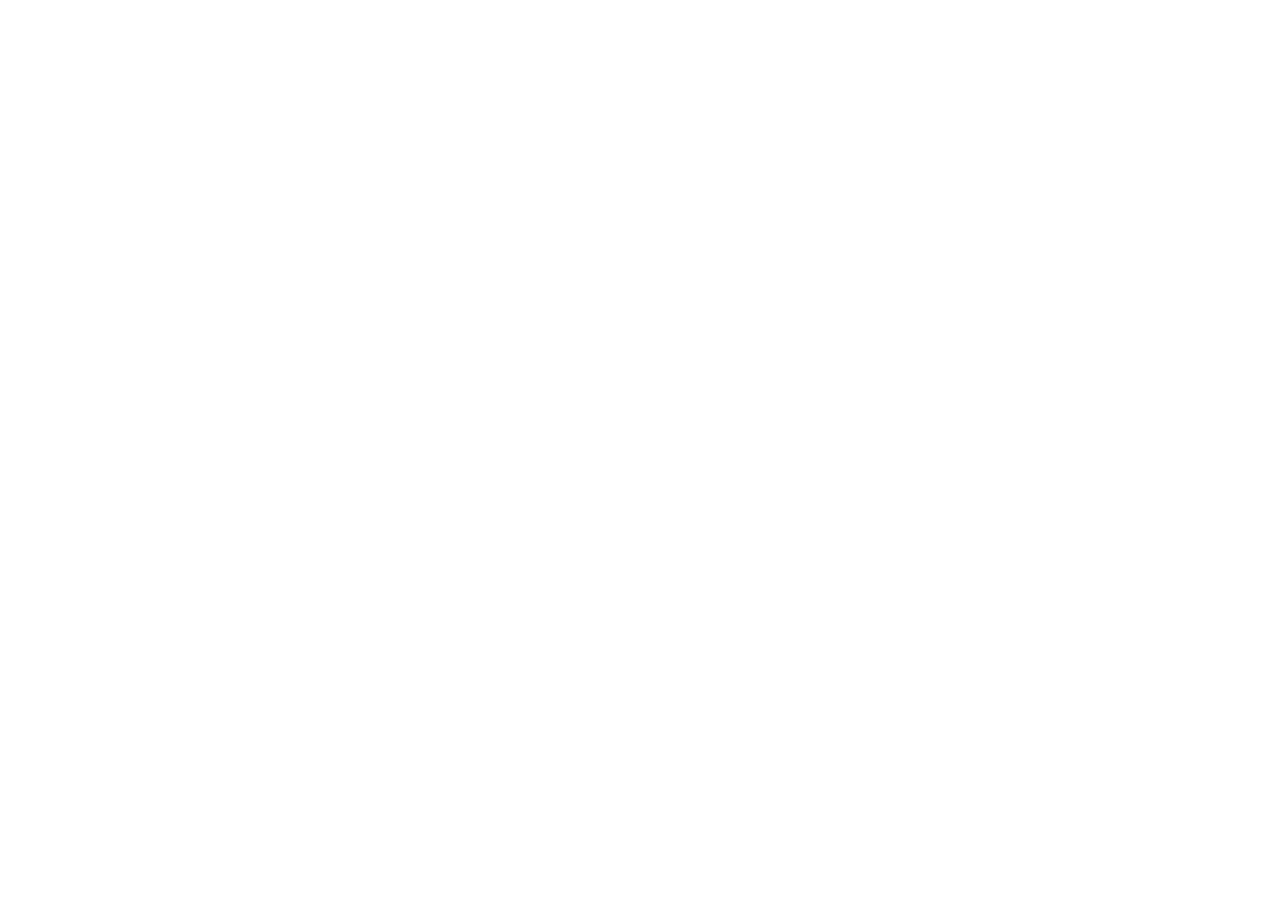
==== commit 464f4e40: "Add files via upload" ====
--- a/index.html
+++ b/index.html
@@ -15,8 +15,8 @@
     <meta name="twitter:card" content="summary_large_image" />
     <meta name="twitter:site" content="@lovable_dev" />
     <meta name="twitter:image" content="https://lovable.dev/opengraph-image-p98pqg.png" />
-    <script type="module" crossorigin src="/assets/index-ButkkA-_.js"></script>
-    <link rel="stylesheet" crossorigin href="/assets/index-CXU2MkZm.css">
+    <script type="module" crossorigin src="/assets/index-knqcFwqm.js"></script>
+    <link rel="stylesheet" crossorigin href="/assets/index-IeFQmtw2.css">
   </head>
 
   <body>
